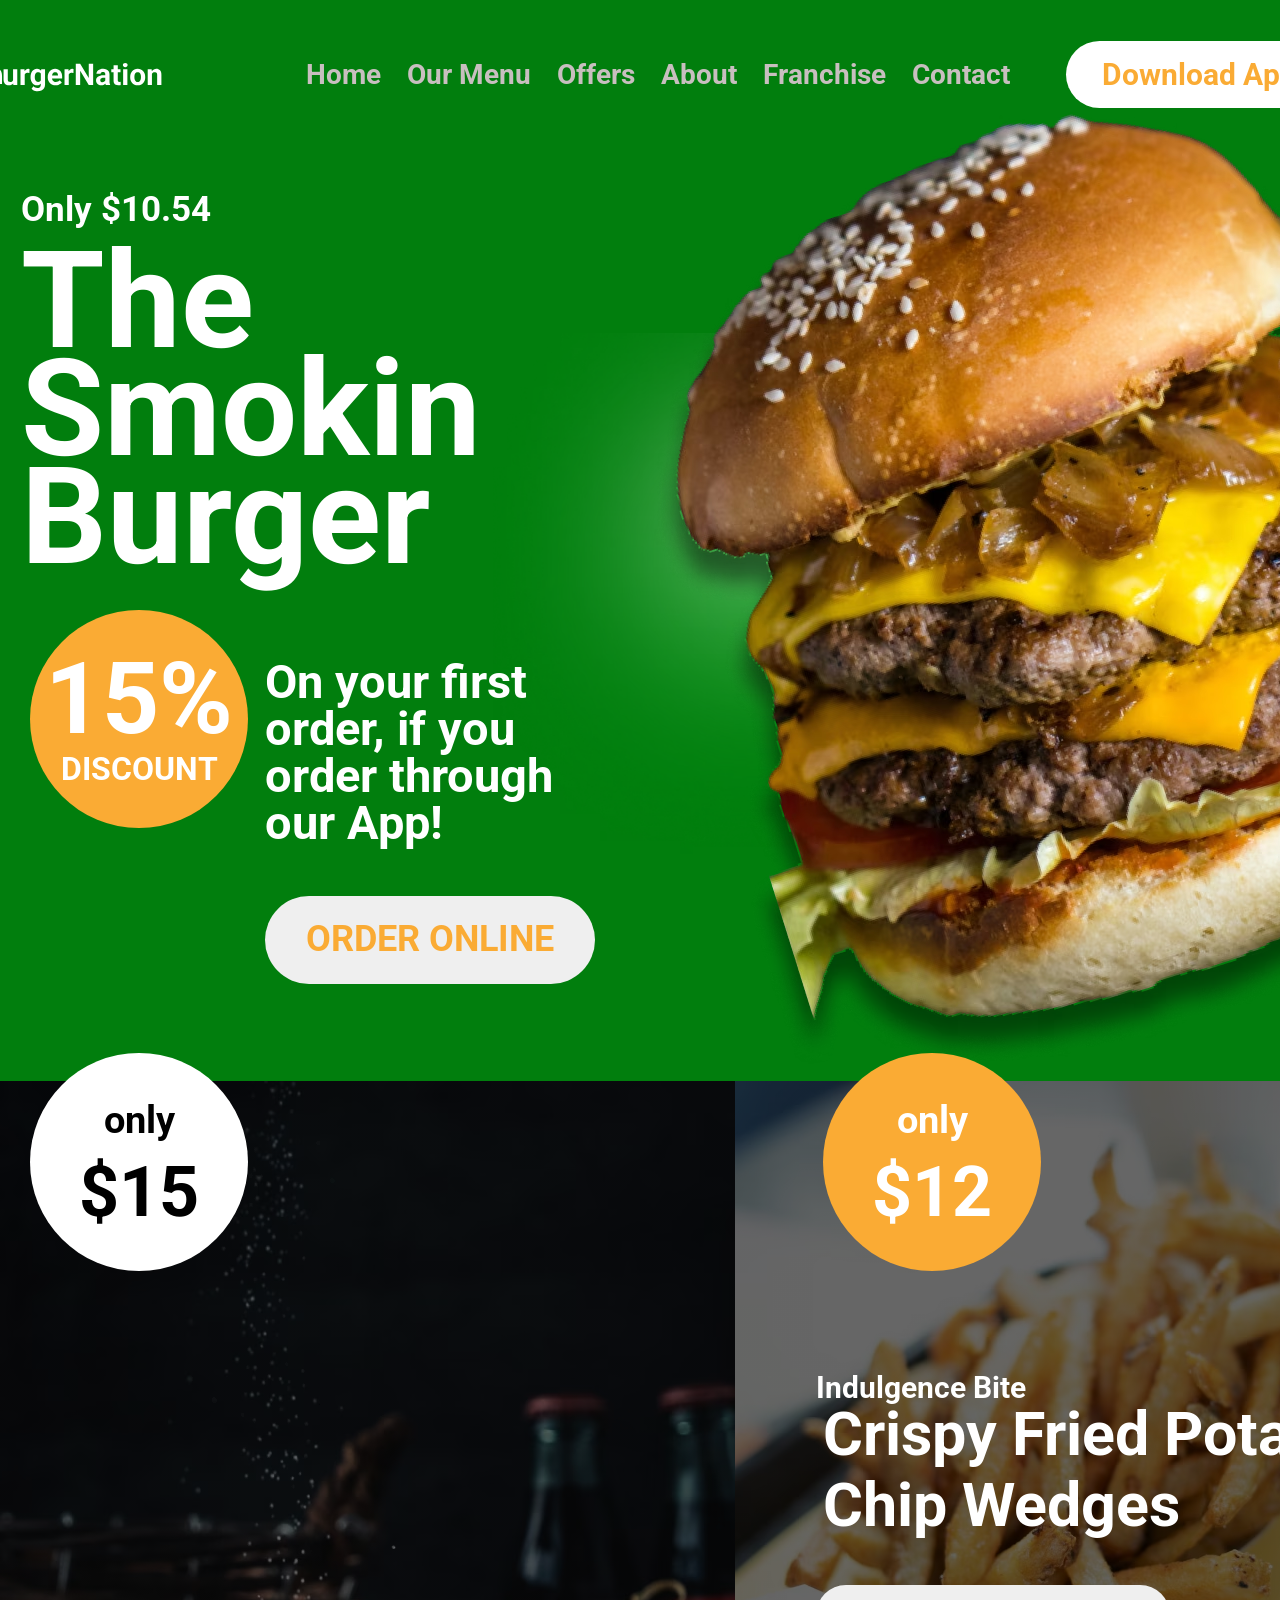
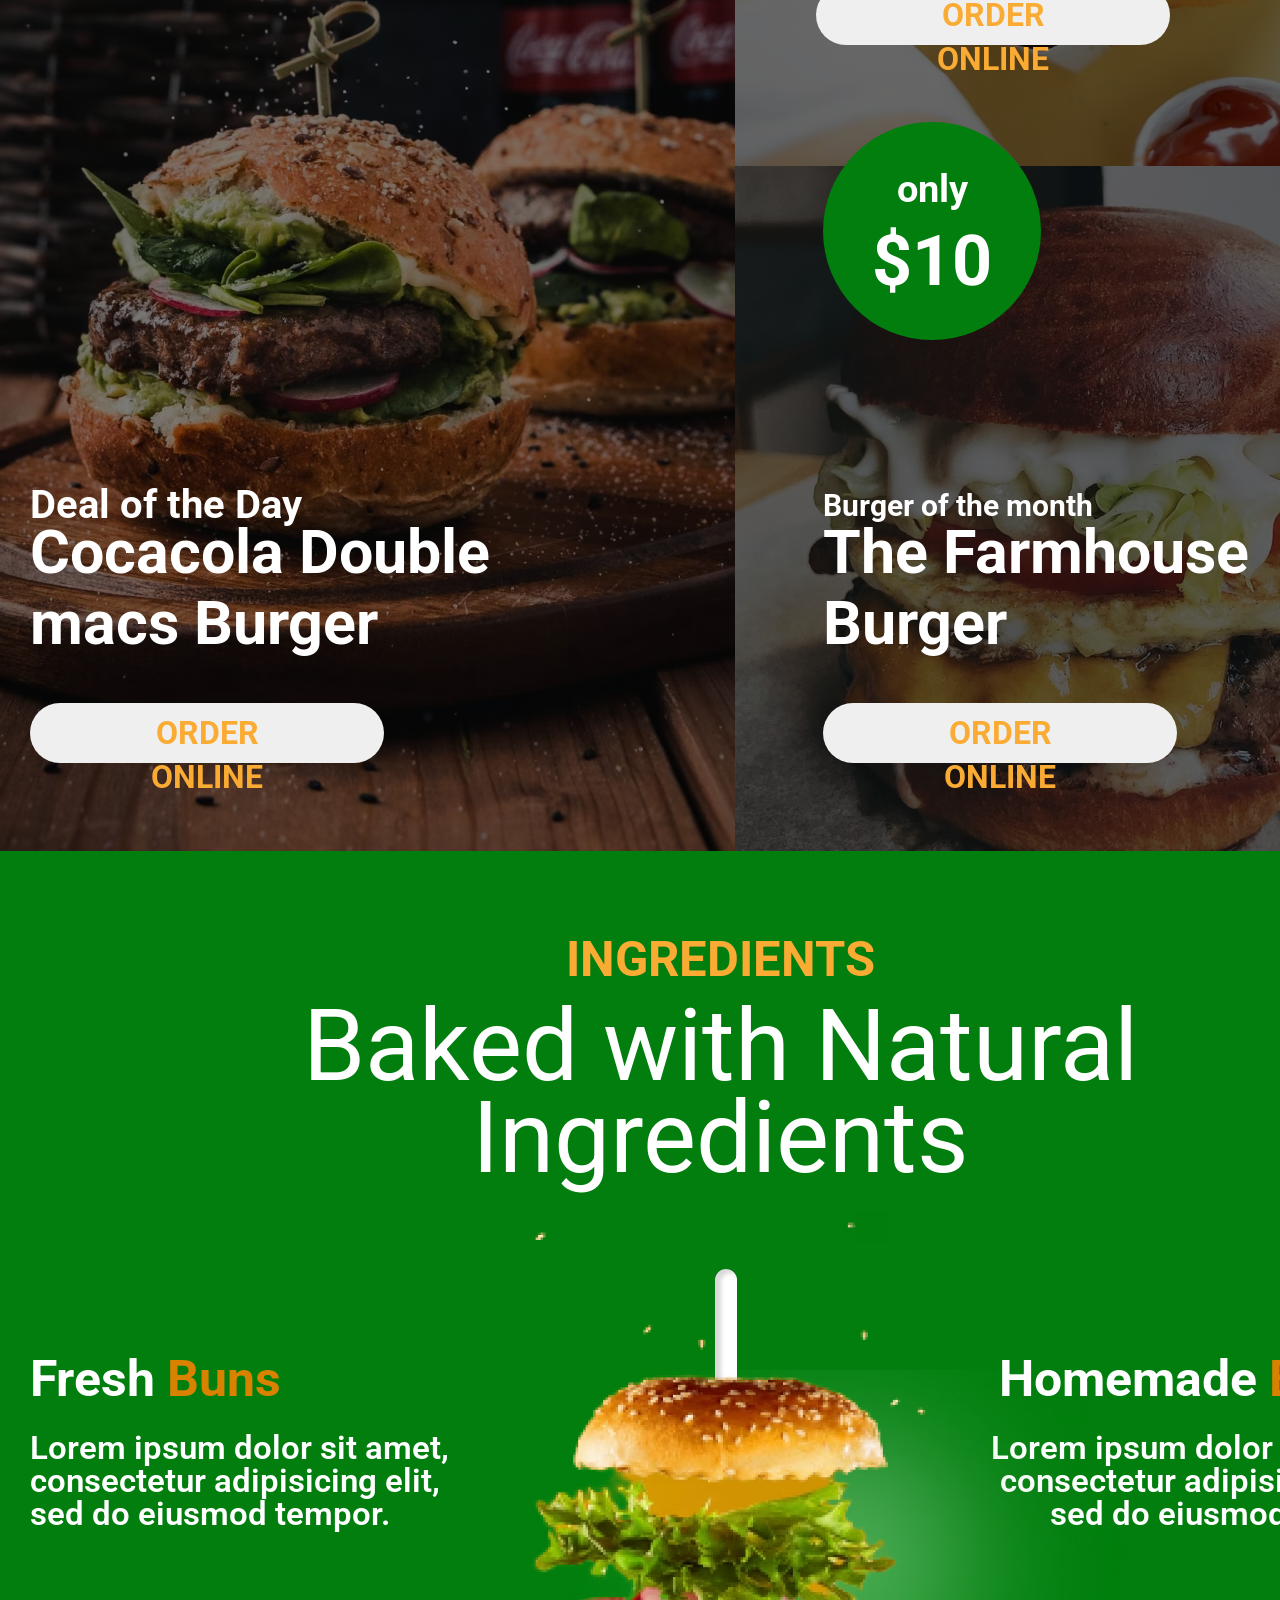
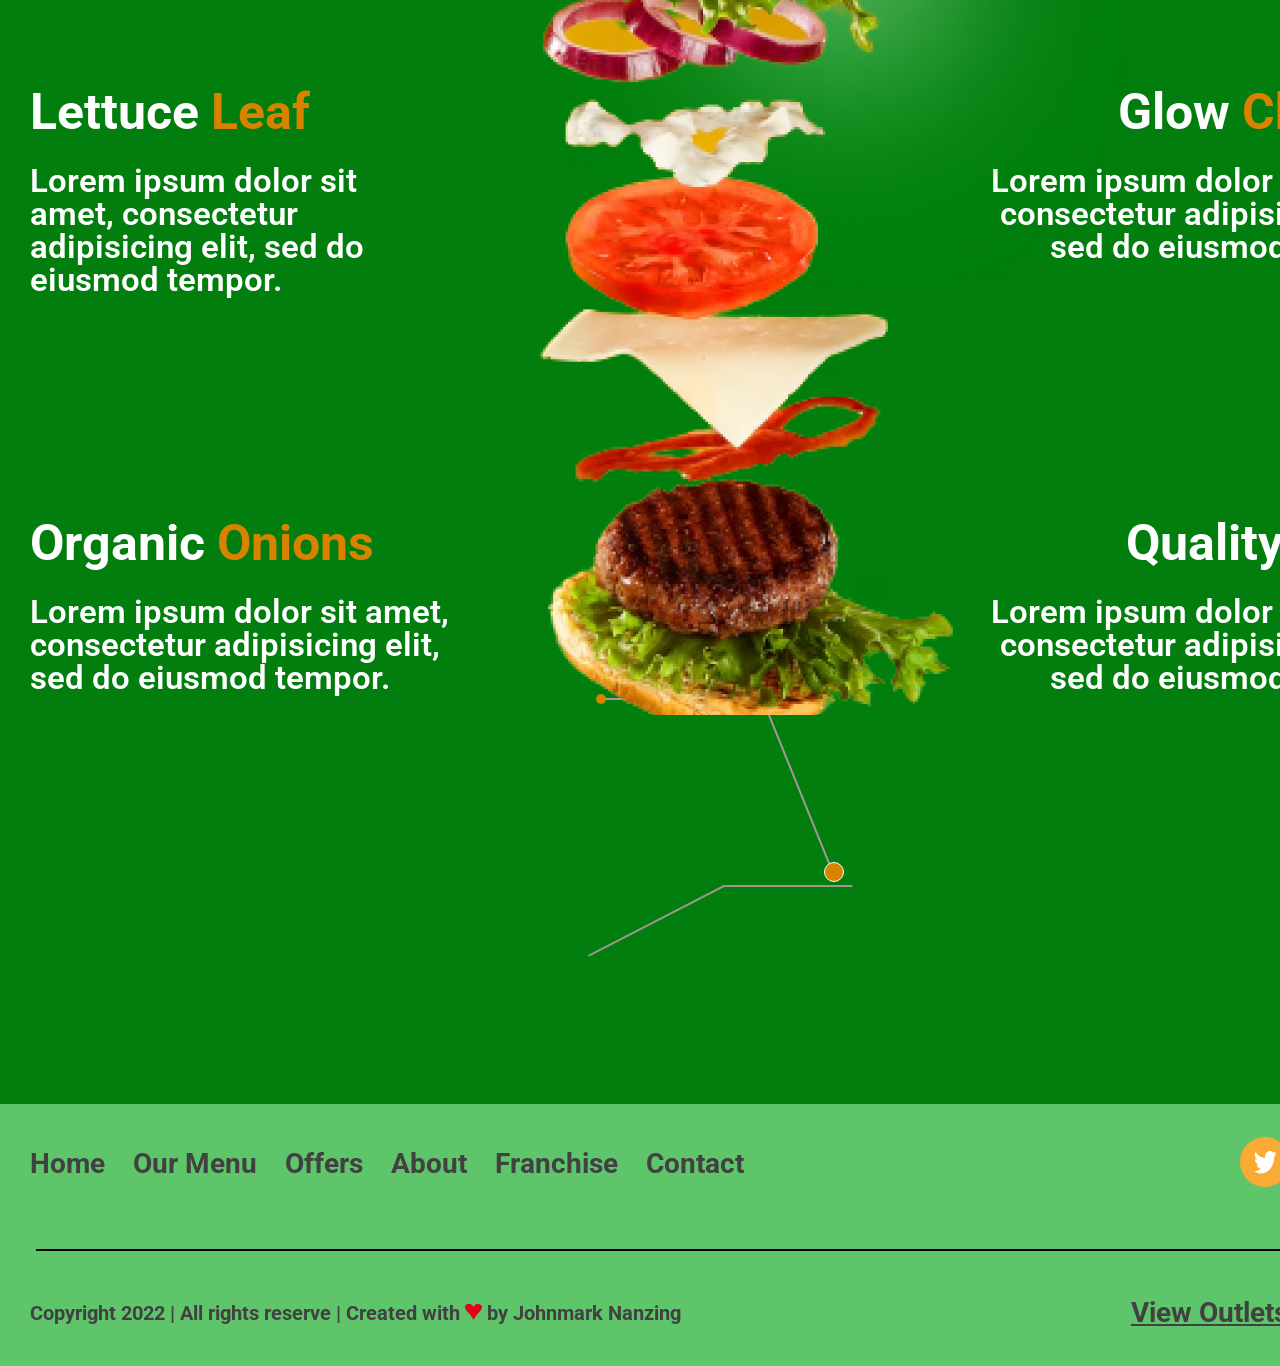
==== index.html @ 85c8216e "corrected INGREDIENTS" ====
<!doctype html>
<html lang="en">
  <head>
    <meta charset="UTF-8" />
    <meta name="viewport" content="width=device-width, initial-scale=1.0" />
    <link rel="stylesheet" href="./css/reset.css" />
    <link rel="stylesheet" href="./css/index.css" />
    <title>Restaurant</title>
  </head>
  <body>
    <header class="header">
      <div class="container">
        <a href="./index.html" class="logo_link">
          <img src="./images/svg/logo.svg" alt="logo_icon" class="logo_img" />
        </a>
        <nav class="header_nav">
          <ul class="nav_list">
            <li class="nav_item">
              <a href="./index.html" class="nav_item_link">Home</a>
            </li>
            <li class="nav_item">
              <a href="./menu.html" class="nav_item_link">Our Menu</a>
            </li>
            <li class="nav_item">
              <a href="./offers.html" class="nav_item_link">Offers</a>
            </li>
            <li class="nav_item">
              <a href="./about.html" class="nav_item_link">About</a>
            </li>
            <li class="nav_item">
              <a href="./franchise.html" class="nav_item_link">Franchise</a>
            </li>
            <li class="nav_item">
              <a href="./contact.html" class="nav_item_link">Contact</a>
            </li>
          </ul>
        </nav>
        <button class="header_btn">Download App</button>
      </div>
    </header>
    <main class="main">
      <section class="hero">
        <div class="container">
          <picture>
            <source srcset="./images/img/ellipse_12.avif" type="image/avif " />
            <source srcset="./images/img/ellipse_12.webp" type="image/webp" />
            <img
              class="hero_ellipse_img"
              src="./images/img/ellipse_12.png"
              alt="hero_ellipse_img"
            />
          </picture>
          <p class="hero_price">Only $10.54</p>
          <h1 class="hero_title">The Smokin Burger</h1>
          <div class="hero_discont">
            <p class="discont_text">15% <span>DISCOUNT</span></p>
          </div>
          <p class="hero_post_text">
            On your first order, if you order through our App!
          </p>
          <button class="hero_btn">ORDER ONLINE</button>
          <picture>
            <source srcset="./images/img/hero_img.avif" type="image/avif " />
            <source srcset="./images/img/hero_img.webp" type="image/webp" />
            <img
              class="hero_img"
              src="./images/img/hero_img.png"
              alt="hero_img"
            />
          </picture>
        </div>
      </section>
      <section class="discont_menu">
        <div class="container">
          <div class="discont_menu_card1">
            <div class="dicont_white">
              <p class="discont_white_text">only <span>$15</span></p>
            </div>
            <div class="card1_info">
              <p class="discont_card1_pretext">Deal of the Day</p>
              <h3 class="discont_card1_title">Cocacola Double macs Burger</h3>
              <button class="discont_menu_card_btn">ORDER ONLINE</button>
            </div>
          </div>
          <div class="discont_menu_wrap">
            <div class="discont_menu_card2">
              <div class="dicont_orange">
                <p class="discont_orange_text">only <span>$12</span></p>
              </div>
              <div class="card2_info">
                <p class="discont_card2_pretext">Indulgence Bite</p>
                <h3 class="discont_card2_title">
                  Crispy Fried Potato Chip Wedges
                </h3>
                <button class="discont_menu_card_btn">ORDER ONLINE</button>
              </div>
            </div>
            <div class="discont_menu_card3">
              <div class="dicont_green">
                <p class="discont_green_text">only <span>$10</span></p>
              </div>

              <div class="card3_info">
                <p class="discont_card3_pretext">Burger of the month</p>
                <h3 class="discont_card3_title">The Farmhouse Burger</h3>
                <button class="discont_menu_card_btn">ORDER ONLINE</button>
              </div>
            </div>
          </div>
        </div>
      </section>
      <section class="ingredients">
        <div class="container">
          <h2 class="ingr_title">INGREDIENTS</h2>
          <h3 class="ingr_posttitle">Baked with Natural Ingredients</h3>
          <picture>
            <source srcset="./images/img/ellipse_12.avif" type="image/avif " />
            <source srcset="./images/img/ellipse_12.webp" type="image/webp" />
            <img
              class="ingr_ellipse_img"
              src="./images/img/ellipse_12.png"
              alt="ingr_ellipse_img"
            />
          </picture>
          <ul class="ingr_list">
            <li class="ingr_item">
              <ul class="ingr_item_list">
                <li class="ingr_item_list_item">
                  <h4 class="ingr_item_title">Fresh <span>Buns</span></h4>
                  <p class="ingr_item_text">
                    Lorem ipsum dolor sit amet, consectetur adipisicing elit,
                    sed do eiusmod tempor.
                  </p>
                </li>
                <li class="ingr_item_list_item">
                  <h4 class="ingr_item_title">Homemade <span>Bacon</span></h4>
                  <p class="ingr_item_text">
                    Lorem ipsum dolor sit amet, consectetur adipisicing elit,
                    sed do eiusmod tempor.
                  </p>
                </li>
              </ul>
            </li>
            <li class="ingr_item">
              <ul class="ingr_item_list">
                <li class="ingr_item_list_item">
                  <h4 class="ingr_item_title">Lettuce <span>Leaf</span></h4>
                  <p class="ingr_item_text">
                    Lorem ipsum dolor sit amet, consectetur adipisicing elit,
                    sed do eiusmod tempor.
                  </p>
                </li>
                <li class="ingr_item_list_item">
                  <h4 class="ingr_item_title">Glow <span>Cheese</span></h4>
                  <p class="ingr_item_text">
                    Lorem ipsum dolor sit amet, consectetur adipisicing elit,
                    sed do eiusmod tempor.
                  </p>
                </li>
              </ul>
            </li>
            <li class="ingr_item">
              <ul class="ingr_item_list">
                <li class="ingr_item_list_item">
                  <h4 class="ingr_item_title">Organic <span>Onions</span></h4>
                  <p class="ingr_item_text">
                    Lorem ipsum dolor sit amet, consectetur adipisicing elit,
                    sed do eiusmod tempor.
                  </p>
                </li>
                <li class="ingr_item_list_item">
                  <h4 class="ingr_item_title">Quality <span>Meat</span></h4>
                  <p class="ingr_item_text">
                    Lorem ipsum dolor sit amet, consectetur adipisicing elit,
                    sed do eiusmod tempor.
                  </p>
                </li>
              </ul>
            </li>
          </ul>
          
          <div class="ingr_space">
            <svg
              width="22"
              height="378"
              viewBox="0 0 22 378"
              fill="none"
              xmlns="http://www.w3.org/2000/svg"
            >
              <g filter="url(#filter0_i_26_26)">
                <path
                  d="M11 366.5V11"
                  stroke="white"
                  stroke-width="22"
                  stroke-linecap="round"
                />
              </g>
              <defs>
                <filter
                  id="filter0_i_26_26"
                  x="0"
                  y="0"
                  width="26"
                  height="381.5"
                  filterUnits="userSpaceOnUse"
                  color-interpolation-filters="sRGB"
                >
                  <feFlood flood-opacity="0" result="BackgroundImageFix" />
                  <feBlend
                    mode="normal"
                    in="SourceGraphic"
                    in2="BackgroundImageFix"
                    result="shape"
                  />
                  <feColorMatrix
                    in="SourceAlpha"
                    type="matrix"
                    values="0 0 0 0 0 0 0 0 0 0 0 0 0 0 0 0 0 0 127 0"
                    result="hardAlpha"
                  />
                  <feOffset dx="6" dy="4" />
                  <feGaussianBlur stdDeviation="2" />
                  <feComposite
                    in2="hardAlpha"
                    operator="arithmetic"
                    k2="-1"
                    k3="1"
                  />
                  <feColorMatrix
                    type="matrix"
                    values="0 0 0 0 0 0 0 0 0 0 0 0 0 0 0 0 0 0 0.15 0"
                  />
                  <feBlend
                    mode="normal"
                    in2="shape"
                    result="effect1_innerShadow_26_26"
                  />
                </filter>
              </defs>
            </svg>
          </div>
          <picture>
            <source srcset="./images/img/ingredients.avif" type="image/avif " />
            <source srcset="./images/img/ingredients.webp" type="image/webp" />
            <img
              class="ingr_img"
              src="./images/img/ingredients.png"
              alt="ingredients"
            />
          </picture>
          <div class="line_1">
            <svg
              width="248"
              height="188"
              viewBox="0 0 248 188"
              fill="none"
              xmlns="http://www.w3.org/2000/svg"
            >
              <path
                d="M237 179L166.5 5H3.5"
                stroke="#A59898"
                stroke-width="2"
                stroke-linecap="round"
              />
              <circle cx="5" cy="5" r="5" fill="#D88200" />
              <circle cx="238" cy="178" r="9.5" fill="#D88200" stroke="white" />
            </svg>
          </div>
          <div class="line_2">
            <svg
              width="265"
              height="72"
              viewBox="0 0 265 72"
              fill="none"
              xmlns="http://www.w3.org/2000/svg"
            >
              <path
                d="M1.34747 70.5L135.847 1H263.347"
                stroke="#9B968E"
                stroke-width="2"
                stroke-linecap="square"
              />

            </svg>
          </div>
        </div>
      </section>
    </main>
    <footer class="footer">
      <div class="container">
        <div class="footer_wrap1">
          <nav class="footer_nav">
            <ul class="footer_nav_list">
              <li class="footer_nav_item">
                <a href="./index.html" class="footer_nav_item_link">Home</a>
              </li>
              <li class="footer_nav_item">
                <a href="./menu.html" class="footer_nav_item_link">Our Menu</a>
              </li>
              <li class="footer_nav_item">
                <a href="./offers.html" class="footer_nav_item_link">Offers</a>
              </li>
              <li class="footer_nav_item">
                <a href="./about.html" class="footer_nav_item_link">About</a>
              </li>
              <li class="footer_nav_item">
                <a href="./franchise.html" class="footer_nav_item_link"
                  >Franchise</a
                >
              </li>
              <li class="footer_nav_item">
                <a href="./contact.html" class="footer_nav_item_link"
                  >Contact</a
                >
              </li>
            </ul>
          </nav>
          <ul class="social">
            <li class="social_item">
              <a href="#" class="social_item_link">
                <svg
                  width="50"
                  height="50"
                  viewBox="0 0 50 50"
                  fill="none"
                  xmlns="http://www.w3.org/2000/svg"
                >
                  <circle cx="25" cy="25" r="25" fill="#FAAB34" />
                  <path
                    d="M36.5 16.6689C35.6726 17.1199 34.7837 17.4247 33.8493 17.5624C34.8134 16.8527 35.5348 15.7358 35.8787 14.42C34.9728 15.0818 33.9814 15.5477 32.9475 15.7974C32.2523 14.8842 31.3314 14.2789 30.3278 14.0756C29.3243 13.8722 28.2942 14.082 27.3976 14.6726C26.5009 15.2631 25.7879 16.2013 25.3691 17.3414C24.9503 18.4815 24.8492 19.7599 25.0815 20.9779C23.246 20.8645 21.4504 20.2777 19.8112 19.2554C18.172 18.2331 16.7259 16.7983 15.5667 15.0441C15.1703 15.8851 14.9424 16.8603 14.9424 17.8988C14.9419 18.8338 15.1291 19.7544 15.4873 20.579C15.8454 21.4036 16.3635 22.1067 16.9956 22.6259C16.2626 22.5972 15.5457 22.3536 14.9047 21.9153V21.9884C14.9046 23.2997 15.2734 24.5706 15.9483 25.5855C16.6233 26.6004 17.563 27.2968 18.6078 27.5566C17.9278 27.7829 17.2149 27.8163 16.5229 27.6541C16.8177 28.7824 17.3919 29.769 18.1652 30.4759C18.9385 31.1827 19.8722 31.5744 20.8354 31.5962C19.2002 33.1752 17.1808 34.0317 15.1019 34.028C14.7337 34.0281 14.3657 34.0016 14 33.9487C16.1102 35.6177 18.5665 36.5034 21.0752 36.5C29.5675 36.5 34.21 27.8479 34.21 20.344C34.21 20.1003 34.205 19.854 34.1961 19.6102C35.0991 18.8069 35.8786 17.8122 36.498 16.6726L36.5 16.6689Z"
                    fill="white"
                  />
                </svg>
              </a>
            </li>
            <li class="social_item">
              <a href="#" class="social_item_link">
                <svg
                  width="50"
                  height="50"
                  viewBox="0 0 50 50"
                  fill="none"
                  xmlns="http://www.w3.org/2000/svg"
                >
                  <circle cx="25" cy="25" r="25" fill="#FAAB34" />
                  <path
                    d="M20.6606 36.5H28.5939V26.2344H35.2274L36.2292 22.2406H28.5939V19.6813C28.5939 18.5281 29.2166 17.7406 32.4116 17.7406H36.5V14.1547C35.796 14.1125 33.3863 14 30.5704 14C24.6679 14 20.6606 15.8703 20.6606 19.2875V22.2406H14V26.2344H20.6606V36.5Z"
                    fill="white"
                  />
                </svg>
              </a>
            </li>
            <li class="social_item">
              <a href="#" class="social_item_link">
                <svg
                  width="50"
                  height="50"
                  viewBox="0 0 50 50"
                  fill="none"
                  xmlns="http://www.w3.org/2000/svg"
                >
                  <circle cx="25" cy="25" r="25" fill="#FAAB34" />
                  <path
                    d="M25.247 21.4984C23.1812 21.4984 21.4954 23.1842 21.4954 25.25C21.4954 27.3158 23.1812 29.0016 25.247 29.0016C27.3127 29.0016 28.9985 27.3158 28.9985 25.25C28.9985 23.1842 27.3127 21.4984 25.247 21.4984ZM36.4987 25.25C36.4987 23.6965 36.5128 22.157 36.4256 20.6062C36.3383 18.805 35.9274 17.2064 34.6103 15.8893C33.2904 14.5693 31.6947 14.1613 29.8935 14.074C28.3399 13.9868 26.8005 14.0008 25.2498 14.0008C23.6963 14.0008 22.1568 13.9868 20.6061 14.074C18.8049 14.1613 17.2064 14.5722 15.8893 15.8893C14.5693 17.2093 14.1613 18.805 14.074 20.6062C13.9868 22.1598 14.0008 23.6993 14.0008 25.25C14.0008 26.8007 13.9868 28.343 14.074 29.8938C14.1613 31.695 14.5722 33.2936 15.8893 34.6107C17.2092 35.9307 18.8049 36.3387 20.6061 36.426C22.1596 36.5132 23.6991 36.4992 25.2498 36.4992C26.8033 36.4992 28.3428 36.5132 29.8935 36.426C31.6947 36.3387 33.2932 35.9278 34.6103 34.6107C35.9302 33.2907 36.3383 31.695 36.4256 29.8938C36.5156 28.343 36.4987 26.8035 36.4987 25.25ZM25.247 31.0223C22.0527 31.0223 19.4747 28.4443 19.4747 25.25C19.4747 22.0557 22.0527 19.4777 25.247 19.4777C28.4413 19.4777 31.0192 22.0557 31.0192 25.25C31.0192 28.4443 28.4413 31.0223 25.247 31.0223ZM31.2556 20.5894C30.5098 20.5894 29.9075 19.9871 29.9075 19.2413C29.9075 18.4954 30.5098 17.8932 31.2556 17.8932C32.0014 17.8932 32.6037 18.4954 32.6037 19.2413C32.6039 19.4183 32.5692 19.5938 32.5015 19.7574C32.4339 19.9211 32.3346 20.0698 32.2093 20.195C32.0841 20.3202 31.9354 20.4195 31.7718 20.4872C31.6081 20.5549 31.4327 20.5896 31.2556 20.5894Z"
                    fill="white"
                  />
                </svg>
              </a>
            </li>
          </ul>
        </div>
        <div class="footer_line"></div>
        <div class="footer_wrap2">
          <p class="footer_copyright">
            Copyright 2022 | All rights reserve | Created with
            <span
              ><svg
                width="17"
                height="16"
                viewBox="0 0 17 16"
                fill="none"
                xmlns="http://www.w3.org/2000/svg"
              >
                <path
                  d="M13.7786 0.00248409C12.549 -0.0207007 11.5848 0.118408 10.8862 0.419811C9.99187 0.790767 9.20936 1.62542 8.53864 2.92377C8.5107 2.85422 8.4548 2.77307 8.37096 2.68033C8.06355 2.21663 7.826 1.88045 7.65832 1.67179C7.49064 1.46313 7.26008 1.23128 6.96664 0.976246C6.6732 0.721213 6.34483 0.524142 5.98152 0.385033C5.14312 0.0372613 4.12307 -0.0670703 2.92136 0.0720385C1.30045 0.396626 0.364238 1.30083 0.112718 2.78466C-0.194695 3.73524 0.126692 4.80174 1.07688 5.98416C1.7476 6.842 2.13885 7.34048 2.25064 7.47958C2.44627 7.71143 2.94232 8.25628 3.7388 9.11411C4.53528 9.97195 5.07326 10.5748 5.35272 10.9225C6.72211 12.7078 7.57448 13.9481 7.90984 14.6437C7.93779 14.6901 8.04259 14.9161 8.22424 15.3218C8.4059 15.7276 8.5107 15.9536 8.53864 16C9.36866 14.6437 10.7464 11.5949 13.4852 8.90545C16.6711 5.86824 17.6912 3.4918 16.5454 1.77612C16.0703 0.895099 15.148 0.303887 13.7786 0.00248409Z"
                  fill="#E3001B"
                /></svg
            ></span>
            by Johnmark Nanzing
          </p>
          <a href="#" class="footer_view"> <p>View Outlets Near You</p></a>
        </div>
      </div>
    </footer>
  </body>
</html>
---- css/index.css ----
@font-face {
  font-family: Roboto;
  src: url(../fonts/Roboto/Roboto-VariableFont_wdth\,wght.ttf)
    format("truetype");
}

@font-face {
  font-family: Inter;
  src: url(../fonts/Inter/Inter-VariableFont_opsz\,wght.ttf) format("truetype");
}

:root {
  --font-family: "Roboto", sans-serif;
  --second-family: "Inter", sans-serif;
}

body {
  font-family: var(--font-family);
  background-color: #5fc56a;
  box-sizing: border-box;
}

.container {
  width: 1440px;
  margin-right: auto;
  margin-left: auto;
}

button {
  cursor: pointer;
  border: none;
}

/* =====HEADER===== */
.header .container {
  position: absolute;
  top: 0;
  left: calc((100% - 1440px) / 2);
  z-index: 5;
  /* padding: 38px 30px 38px 21px; */
  padding-top: 38px;
  /* padding-bottom: 38px; */

  display: flex;
  align-items: center;
  gap: 56px;

  background: linear-gradient(180deg, #017e0d 0%, #017e0d 100%);
}

.logo_link {
  padding-left: 21px;
}

.logo_img {
}

.header_nav {
  padding-left: 86px;
}

.nav_list {
  width: 704px;

  display: flex;
  align-items: center;
  justify-content: space-between;
}

.nav_item {
}

.nav_item_link {
  font-family: var(--font-family);
  font-weight: 700;
  font-size: 28px;
  color: #c8bfbf;
}

.header_btn {
  border-radius: 50px;
  width: 266px;
  height: 67px;

  background: #fff;

  font-family: var(--font-family);
  font-weight: 700;
  font-size: 30px;
  color: #faab34;
}

/* =====HERO===== */

.hero .container {
  position: relative;

  /* padding: 74px 30px 97px 21px; */
  padding-top: 192px;
  padding-bottom: 97px;

  background: linear-gradient(180deg, #017e0d 0%, #017e0d 100%);
}

.hero_price {
  font-family: var(--font-family);
  font-weight: 700;
  font-size: 35px;
  color: #fff;

  margin-bottom: 20px;
  margin-left: 21px;
}

.hero_title {
  width: 460px;
  padding-bottom: 87px;
  margin-left: 21px;

  font-family: var(--font-family);
  font-weight: 700;
  font-size: 135px;
  line-height: 80%;
  color: #fff;
}

.hero_discont {
  position: absolute;
  bottom: 253px;
  left: 30px;

  width: 218px;
  height: 218px;
  border-radius: 100%;

  background-color: #faab34;

  display: flex;
  justify-content: center;
  align-items: center;
}

.discont_text {
  padding-top: 30px;

  font-family: var(--font-family);
  font-weight: 700;
  font-size: 100px;
  line-height: 47%;
  text-align: center;
  color: #fff;

  span {
    font-size: 32px;
  }
}

.hero_post_text {
  margin-left: 265px;
  margin-bottom: 50px;
  width: 364px;

  font-family: var(--font-family);
  font-weight: 700;
  font-size: 47px;
  line-height: 100%;
  color: #fff;
}

.hero_btn {
  margin-left: 265px;
  border-radius: 50px;
  padding: 22px 40px;
  width: 330px;
  height: 88px;

  font-family: var(--font-family);
  font-weight: 700;
  font-size: 36px;
  line-height: 122%;
  color: #faab34;
}

.hero_img {
  position: absolute;
  bottom: -100px;
  right: 0;
}

.hero_ellipse_img {
  position: absolute;
  left: 466px;
  bottom: 209px;

  width: 583px;
}

/* ======DISCONT_MENU===== */

.discont_menu .container {
  display: flex;
}

.dicont_white {
  position: absolute;
  left: 30px;
  top: -28px;

  width: 218px;
  height: 218px;
  border-radius: 100%;

  display: flex;
  justify-content: center;
  align-items: center;

  background-color: #fff;
}

.discont_white_text {
  width: 125px;

  font-family: var(--font-family);
  font-weight: 700;
  font-size: 38px;
  line-height: 187%;
  text-align: center;
  color: #000;

  span {
    font-size: 70px;
  }
}

.dicont_orange {
  position: absolute;
  left: 88px;
  top: -28px;

  width: 218px;
  height: 218px;
  border-radius: 100%;

  display: flex;
  justify-content: center;
  align-items: center;

  background-color: #faab34;
}

.discont_orange_text {
  width: 125px;

  font-family: var(--font-family);
  font-weight: 700;
  font-size: 38px;
  line-height: 187%;
  text-align: center;
  color: #fff;

  span {
    font-size: 70px;
  }
}

.dicont_green {
  position: absolute;
  top: -44px;
  left: 88px;

  width: 218px;
  height: 218px;
  border-radius: 100%;

  display: flex;
  justify-content: center;
  align-items: center;

  background-color: #017e0d;
}

.discont_green_text {
  width: 125px;

  font-family: var(--font-family);
  font-weight: 700;
  font-size: 38px;
  line-height: 187%;
  text-align: center;
  color: #fff;

  span {
    font-size: 70px;
  }
}

.discont_menu_card1,
.discont_menu_card2,
.discont_menu_card3 {
  position: relative;
}

.discont_menu_card1 {
  width: 735px;
  height: 1370px;
  background-image:
    linear-gradient(rgba(0, 0, 0, 0.5), rgba(0, 0, 0, 0.5)),
    image-set(
      url("../images/img/discont_card1.avif") type("image/avif"),
      url("../images/img/discont_card1.webp") type("image/webp"),
      url("../images/img/discont_card1.png") type("image/.png")
    );
}

.discont_menu_card1_img {
  /* background-color: rgba(0, 0, 0, 0.5); */
}

.card1_info,
.card2_info,
.card3_info {
  position: absolute;
  bottom: 60px;
  left: 30px;
}

.discont_card1_pretext,
.discont_card2_pretext,
.discont_card3_pretext {
  font-family: var(--font-family);
  font-weight: 700;
  font-size: 40px;
  line-height: 178%;
  color: #fff;
}

.discont_card1_title,
.discont_card2_title,
.discont_card3_title {
  width: 548px;
  margin-top: -23px;
  margin-bottom: 44px;

  font-family: var(--font-family);
  font-weight: 700;
  font-size: 61px;
  line-height: 116%;
  color: #fff;
}

.discont_menu_card_btn {
  border-radius: 50px;
  padding: 8px 66px;
  width: 354px;
  height: 60px;

  font-family: var(--font-family);
  font-weight: 700;
  font-size: 32px;
  line-height: 138%;
  color: #faab34;
}

.discont_menu_wrap {
}

.discont_menu_card2 {
  width: 705px;
  height: 685px;
  background-image:
    linear-gradient(rgba(0, 0, 0, 0.6), rgba(0, 0, 0, 0.6)),
    image-set(
      url("../images/img/discont_card2.avif") type("image/avif"),
      url("../images/img/discont_card2.webp") type("image/webp"),
      url("../images/img/discont_card2.png") type("image/.png")
    );
}

.discont_menu_card2_img {
  /* background: rgba(0, 0, 0, 0.6); */
  /* filter: opacity(60%); */
}

.card2_info {
  left: 81px;
  bottom: 93px;
}

.discont_card2_pretext,
.discont_card3_pretext {
  font-size: 30px;
}

.discont_card2_title {
  margin-top: -15px;
  margin-left: 7px;
}

.discont_menu_card3 {
  width: 705px;
  height: 685px;
  background-image:
    linear-gradient(rgba(0, 0, 0, 0.6), rgba(0, 0, 0, 0.6)),
    image-set(
      url("../images/img/discont_card3.avif") type("image/avif"),
      url("../images/img/discont_card3.webp") type("image/webp"),
      url("../images/img/discont_card3.png") type("image/.png")
    );
}

.discont_menu_card3_img {
}

.card3_info {
  left: 88px;
}

.discont_card3_pretext {
}

.discont_card3_title {
  margin-top: -15px;
}

/* =====INGREDIENTS===== */

.ingredients .container {
  background: #017e0d;

  position: relative;

  padding-top: 73px;
  padding-bottom: 144px;

  display: flex;
  flex-direction: column;
  align-items: center;
}

.ingr_ellipse_img {
  position: absolute;
  top: 519px;
  left: 540px;

  width: 587px;
}

.ingr_title {
  font-family: var(--font-family);
  font-weight: 700;
  font-size: 49px;
  line-height: 145%;
  color: #faab34;

  margin-bottom: 5px;
}

.ingr_posttitle {
  font-family: var(--font-family);
  font-weight: 400;
  font-size: 100px;
  line-height: 92%;
  text-align: center;
  color: #fff;

  width: 838px;
  margin-bottom: 170px;
}

.ingr_list {
  margin-left: 30px;
  margin-right: 30px;

  display: flex;
  flex-direction: column;
  gap: 157px;
}

.ingr_item:nth-child(2) {
  .ingr_item_list_item:first-child{
    .ingr_item_text{
      width: 341px;
      height: 197px;
    }
  }

   .ingr_item_list_item:last-child{
      width: 471px;
  }
}

.ingr_item_list {
  width: 1380px;

  display: flex;
  justify-content: space-between;
}

.ingr_item_list_item {
  display: flex;
  flex-direction: column;

  width: 421px;
}

.ingr_item_list_item:last-child {
  .ingr_item_title,
  .ingr_item_text {
    text-align: end;
  }
}

.ingr_item_title {
  margin-bottom: 27px;

  font-family: var(--font-family);
  font-weight: 700;
  font-size: 50px;
  color: #fff;

  span {
    color: #d88200;
  }
}

.ingr_item_text {
  font-family: var(--font-family);
  font-weight: 600;
  font-size: 33px;
  color: #fff;
}

.ingr_img {
  position: absolute;
  top: 328px;
  left: 216px;
}

.ingr_space {
  position: absolute;
  top: 418px;
  left: 715px;
}

.line_1 {
}

.line_2 {
}

/* =====FOOTER===== */

.footer .container {
  padding-top: 33px;
  padding-bottom: 39px;
}

.footer_wrap1,
.footer_wrap2 {
  margin-left: 30px;
  margin-right: 30px;

  display: flex;
  align-items: center;
  justify-content: space-between;
}

.footer_nav {
}

.footer_nav_list {
  display: flex;
  gap: 28px;
}

.footer_nav_item {
}

.footer_nav_item_link {
  font-family: var(--font-family);
  font-weight: 700;
  font-size: 28px;
  color: #414141;
}

.social {
  display: flex;
  gap: 10px;
}

.social_item {
}

.social_item_link {
}

.footer_line {
  width: 1367px;
  height: 0;
  border: 1px solid #000;

  margin-right: auto;
  margin-left: auto;
  margin-top: 59px;
  margin-bottom: 48px;
}

.footer_wrap2 {
}

.footer_copyright {
  font-family: var(--font-family);
  font-weight: 700;
  font-size: 20px;
  color: #414141;
}

.footer_view {
  p {
    font-family: var(--font-family);
    font-weight: 700;
    font-size: 28px;
    color: #414141;
    text-decoration: underline;
  }
}
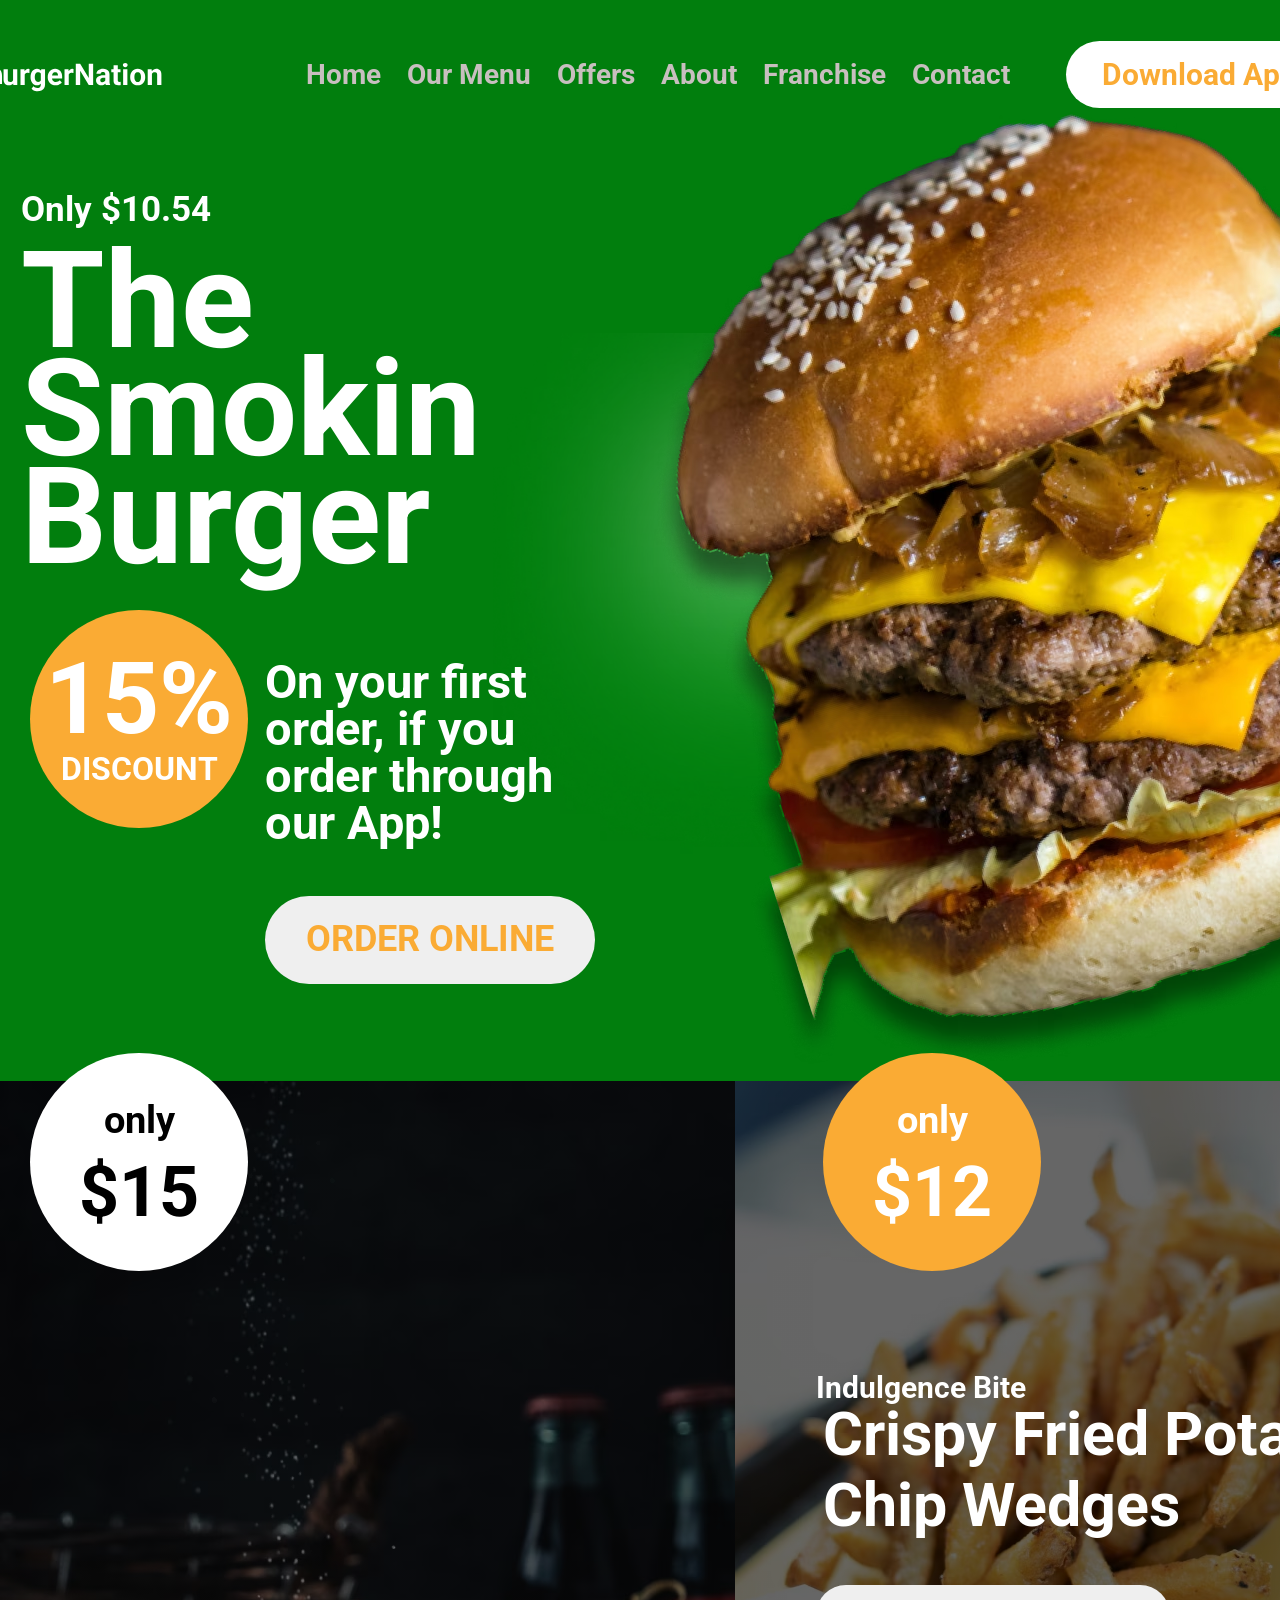
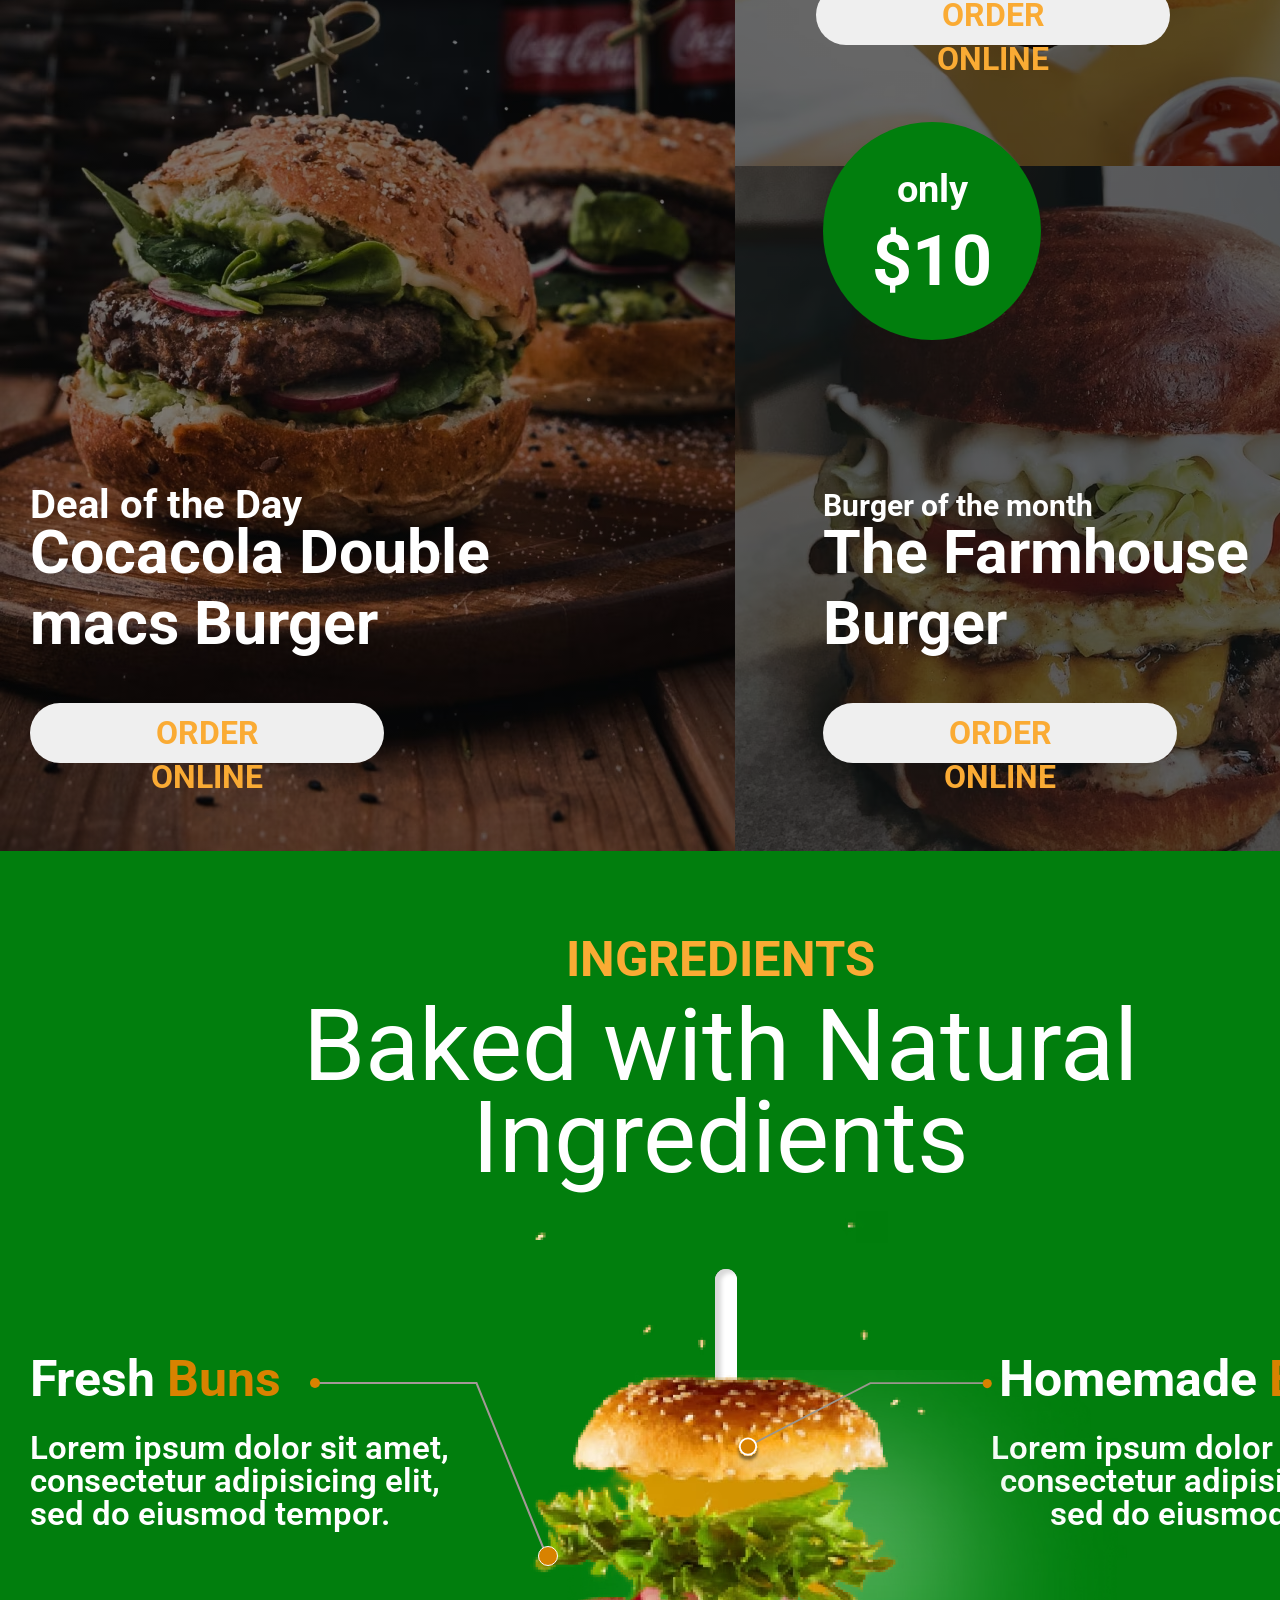
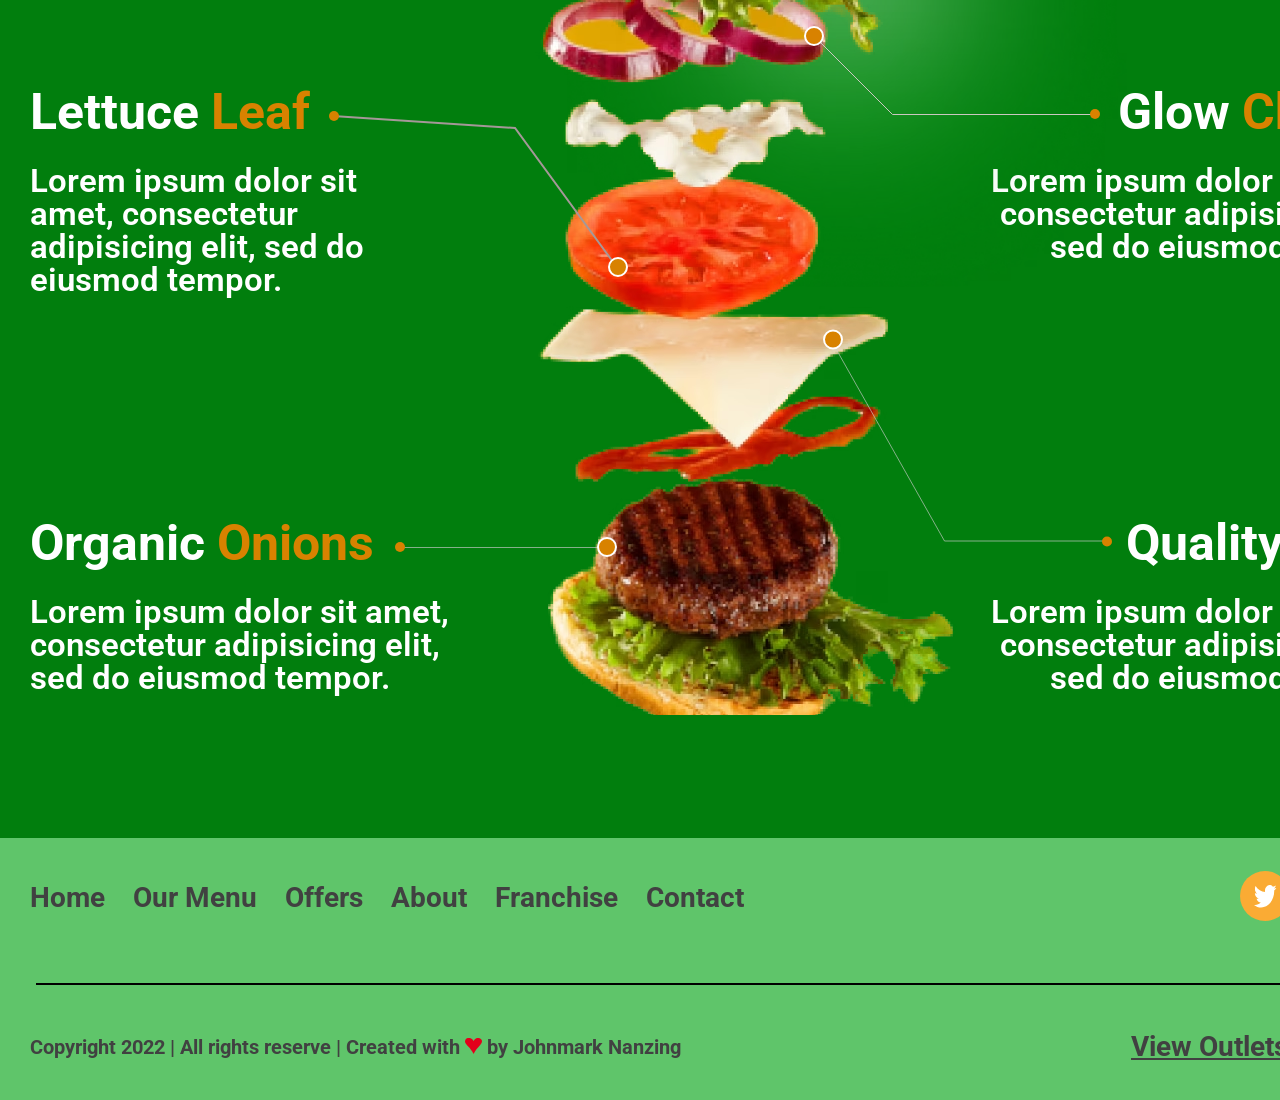
==== commit de9321a2: "styling INGREDIENTS" ====
--- a/index.html
+++ b/index.html
@@ -122,6 +122,11 @@
               alt="ingr_ellipse_img"
             />
           </picture>
+          <div class="ellipse17">
+            <svg>
+              <use href="./images/svg/sprite.svg#ellipse17"></use>
+            </svg>
+          </div>
           <ul class="ingr_list">
             <li class="ingr_item">
               <ul class="ingr_item_list">
@@ -178,65 +183,10 @@
               </ul>
             </li>
           </ul>
-          
+
           <div class="ingr_space">
-            <svg
-              width="22"
-              height="378"
-              viewBox="0 0 22 378"
-              fill="none"
-              xmlns="http://www.w3.org/2000/svg"
-            >
-              <g filter="url(#filter0_i_26_26)">
-                <path
-                  d="M11 366.5V11"
-                  stroke="white"
-                  stroke-width="22"
-                  stroke-linecap="round"
-                />
-              </g>
-              <defs>
-                <filter
-                  id="filter0_i_26_26"
-                  x="0"
-                  y="0"
-                  width="26"
-                  height="381.5"
-                  filterUnits="userSpaceOnUse"
-                  color-interpolation-filters="sRGB"
-                >
-                  <feFlood flood-opacity="0" result="BackgroundImageFix" />
-                  <feBlend
-                    mode="normal"
-                    in="SourceGraphic"
-                    in2="BackgroundImageFix"
-                    result="shape"
-                  />
-                  <feColorMatrix
-                    in="SourceAlpha"
-                    type="matrix"
-                    values="0 0 0 0 0 0 0 0 0 0 0 0 0 0 0 0 0 0 127 0"
-                    result="hardAlpha"
-                  />
-                  <feOffset dx="6" dy="4" />
-                  <feGaussianBlur stdDeviation="2" />
-                  <feComposite
-                    in2="hardAlpha"
-                    operator="arithmetic"
-                    k2="-1"
-                    k3="1"
-                  />
-                  <feColorMatrix
-                    type="matrix"
-                    values="0 0 0 0 0 0 0 0 0 0 0 0 0 0 0 0 0 0 0.15 0"
-                  />
-                  <feBlend
-                    mode="normal"
-                    in2="shape"
-                    result="effect1_innerShadow_26_26"
-                  />
-                </filter>
-              </defs>
+            <svg>
+              <use href="./images/svg/sprite.svg#space"></use>
             </svg>
           </div>
           <picture>
@@ -248,39 +198,34 @@
               alt="ingredients"
             />
           </picture>
-          <div class="line_1">
-            <svg
-              width="248"
-              height="188"
-              viewBox="0 0 248 188"
-              fill="none"
-              xmlns="http://www.w3.org/2000/svg"
-            >
-              <path
-                d="M237 179L166.5 5H3.5"
-                stroke="#A59898"
-                stroke-width="2"
-                stroke-linecap="round"
-              />
-              <circle cx="5" cy="5" r="5" fill="#D88200" />
-              <circle cx="238" cy="178" r="9.5" fill="#D88200" stroke="white" />
-            </svg>
-          </div>
-          <div class="line_2">
-            <svg
-              width="265"
-              height="72"
-              viewBox="0 0 265 72"
-              fill="none"
-              xmlns="http://www.w3.org/2000/svg"
-            >
-              <path
-                d="M1.34747 70.5L135.847 1H263.347"
-                stroke="#9B968E"
-                stroke-width="2"
-                stroke-linecap="square"
-              />
-
+          <div class="line1">
+            <svg>
+              <use href="./images/svg/sprite.svg#line1"></use>
+            </svg>
+          </div>
+            <div class="line2">
+            <svg>
+              <use href="./images/svg/sprite.svg#line2"></use>
+            </svg>
+          </div>
+            <div class="line3">
+            <svg>
+              <use href="./images/svg/sprite.svg#line3"></use>
+            </svg>
+          </div>
+            <div class="line4">
+            <svg>
+              <use href="./images/svg/sprite.svg#line4"></use>
+            </svg>
+          </div>
+            <div class="line5">
+            <svg>
+              <use href="./images/svg/sprite.svg#line5"></use>
+            </svg>
+          </div>
+            <div class="line6">
+            <svg>
+              <use href="./images/svg/sprite.svg#line6"></use>
             </svg>
           </div>
         </div>
--- a/css/index.css
+++ b/css/index.css
@@ -477,15 +477,15 @@
 }
 
 .ingr_item:nth-child(2) {
-  .ingr_item_list_item:first-child{
-    .ingr_item_text{
+  .ingr_item_list_item:first-child {
+    .ingr_item_text {
       width: 341px;
       height: 197px;
     }
   }
 
-   .ingr_item_list_item:last-child{
-      width: 471px;
+  .ingr_item_list_item:last-child {
+    width: 471px;
   }
 }
 
@@ -542,10 +542,81 @@
   left: 715px;
 }
 
-.line_1 {
-}
-
-.line_2 {
+.line1 {
+  position: absolute;
+  top: 527px;
+  left: 310px;
+
+  svg {
+    width: 248px;
+    height: 188px;
+  }
+}
+
+.line2 {
+  position: absolute;
+  top: 528px;
+  left: 725px;
+
+  svg {
+    width: 277px;
+    height: 84px;
+  }
+}
+
+.line3 {
+  position: absolute;
+  top: 860px;
+  left: 329px;
+
+  svg {
+    width: 299px;
+    height: 166px;
+  }
+}
+
+.line4 {
+  position: absolute;
+  top: 775px;
+  left: 804px;
+
+  svg {
+    width: 296px;
+    height: 93px;
+  }
+}
+
+.line5 {
+  position: absolute;
+  top: 1286px;
+  left: 391px;
+
+  svg {
+    width: 230px;
+    height: 20px;
+  }
+}
+
+.line6 {
+  position: absolute;
+  top: 1077px;
+  left: 823px;
+
+  svg {
+    width: 289px;
+    height: 220px;
+
+    
+  }
+}
+
+.ellipse17{
+  position: absolute;
+  top: 1334px;
+  left: 486px;
+  /* z-index: 3; */
+
+  
 }
 
 /* =====FOOTER===== */
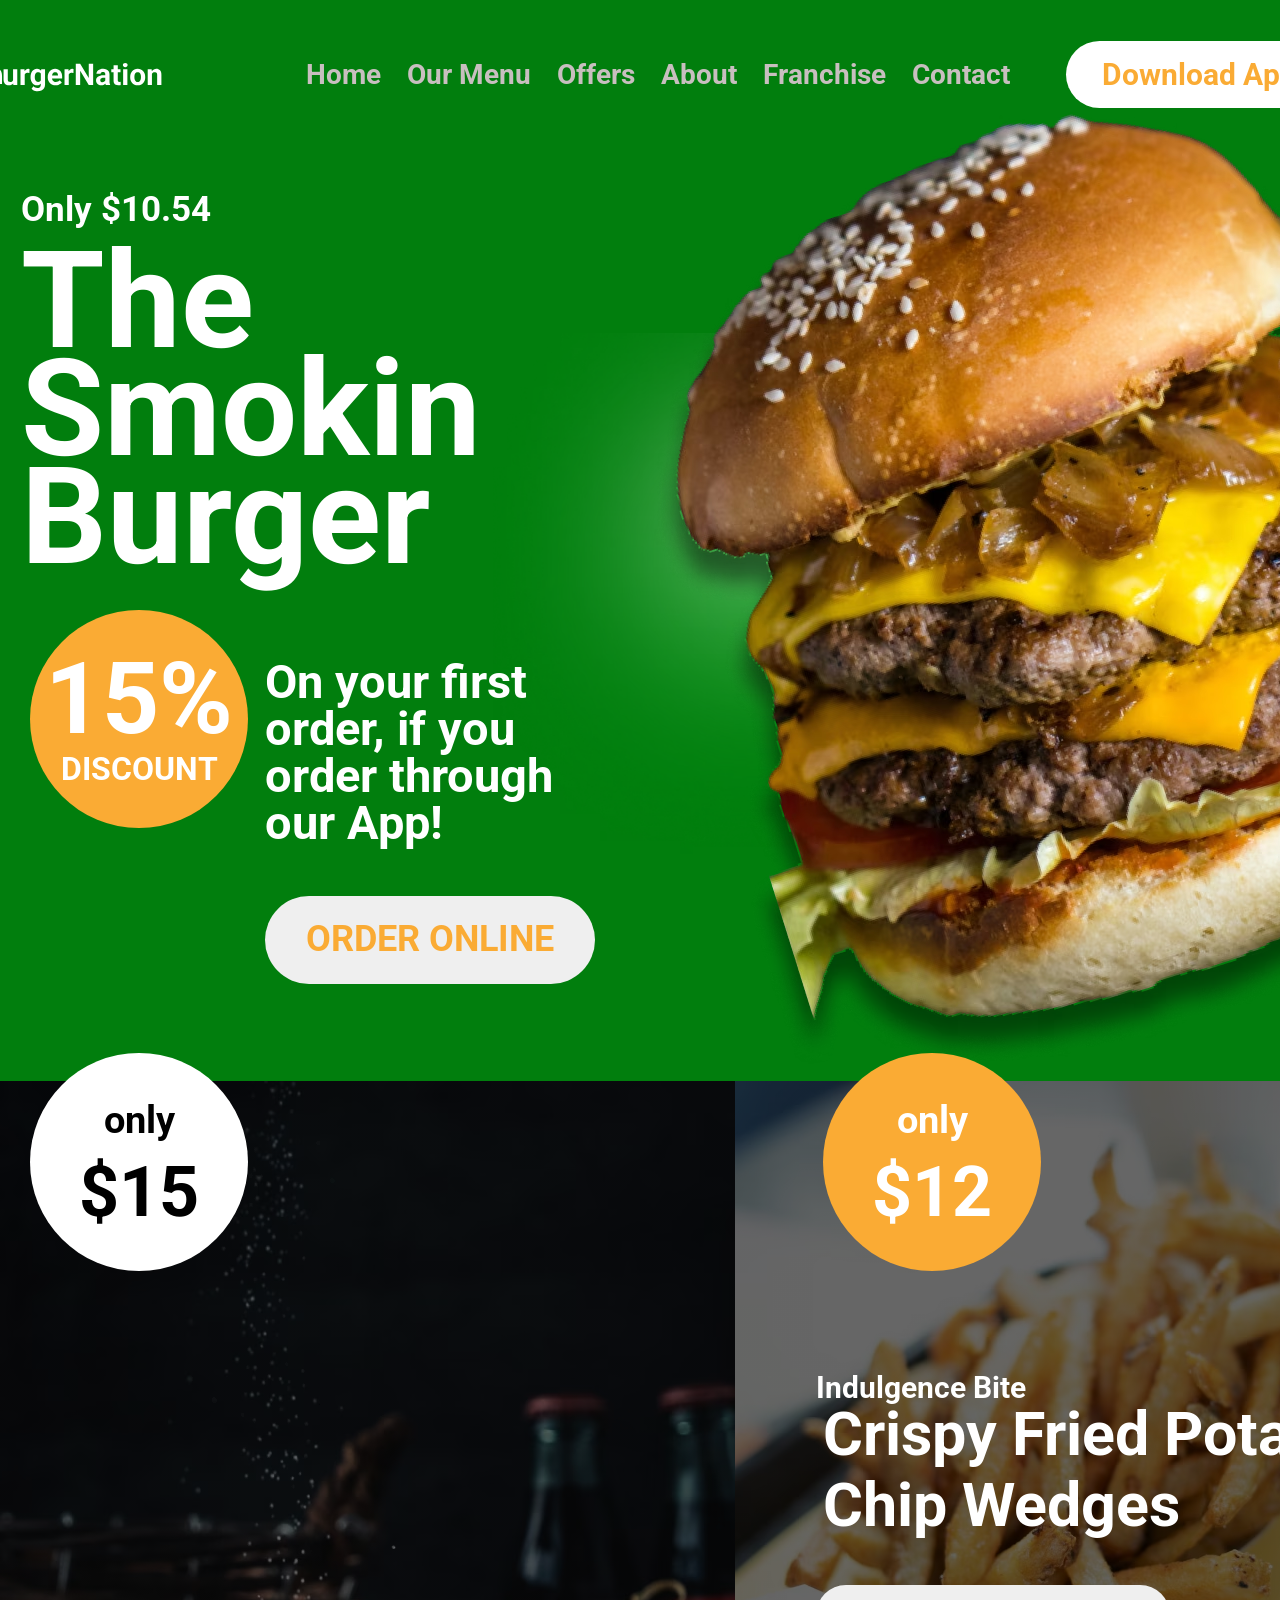
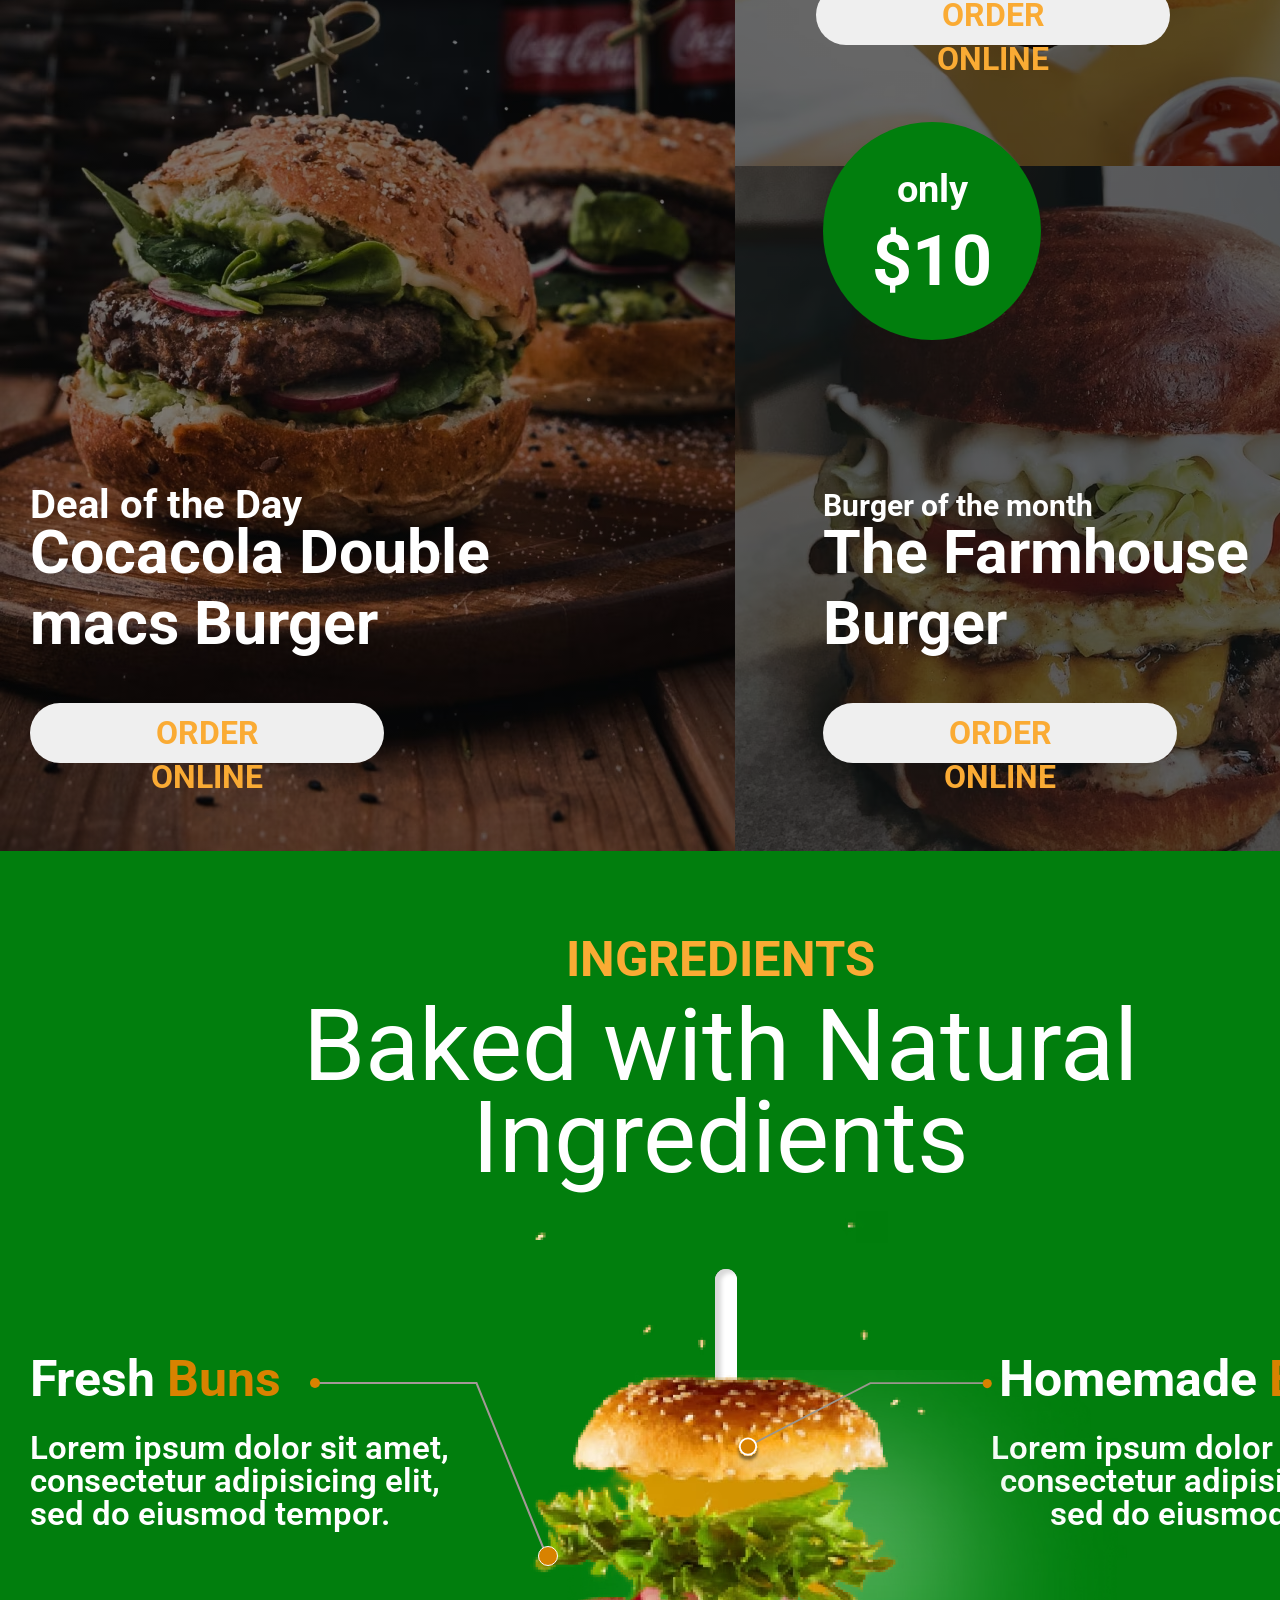
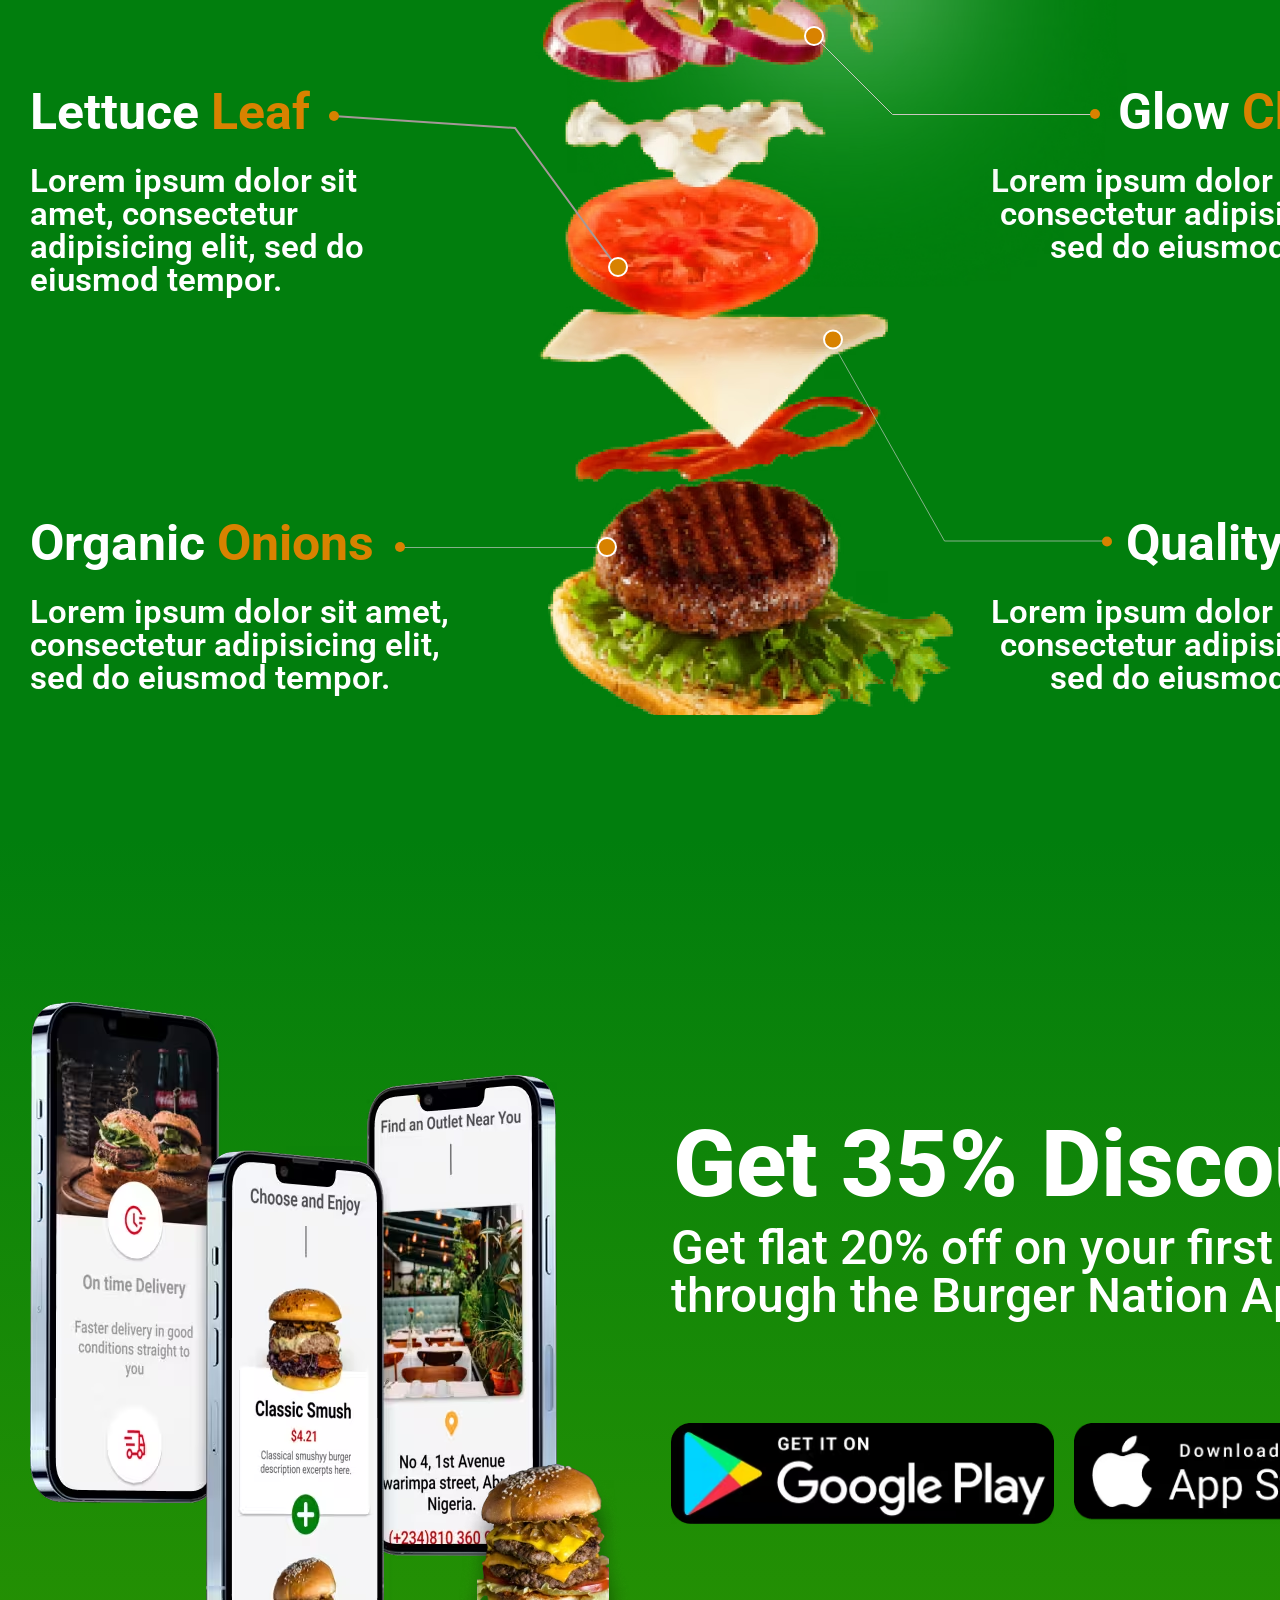
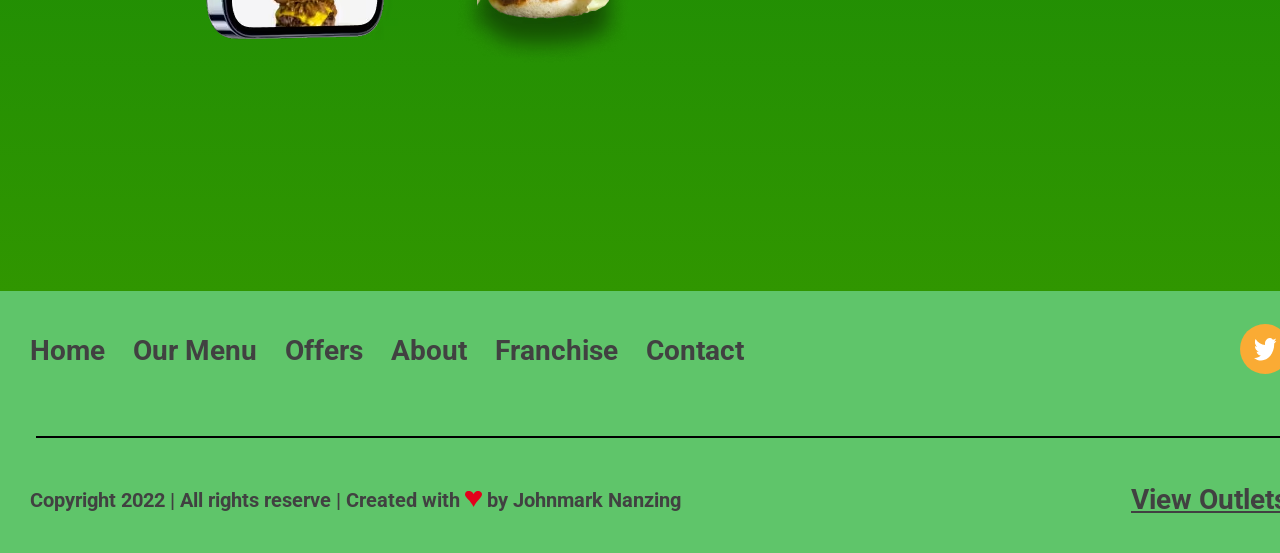
==== commit 9a90f191: "corected style" ====
--- a/index.html
+++ b/index.html
@@ -230,6 +230,75 @@
           </div>
         </div>
       </section>
+      <section class="APP_info">
+        <div class="container">
+          <picture>
+            <source srcset="./images/img/iphone.avif" type="image/avif " />
+            <source srcset="./images/img/iphone.webp" type="image/webp" />
+            <img
+              class="iphone_img"
+              src="./images/img/iphone.png"
+              alt="iphone_img"
+            />
+          </picture>
+          <picture>
+            <source
+              srcset="./images/img/discont_burger.avif"
+              type="image/avif "
+            />
+            <source
+              srcset="./images/img/discont_burger.webp"
+              type="image/webp"
+            />
+            <img
+              class="discont_burger_img"
+              src="./images/img/discont_burger.png"
+              alt="discont_burger_img"
+            />
+          </picture>
+          <div class="app_discont">
+            <h2 class="app_discont_title">Get 35% Discount</h2>
+            <p class="app_discont_text">
+              Get flat 20% off on your first order through the Burger Nation App
+            </p>
+            <div class="app_connect">
+              <a href="#" class="app_link">
+                <picture>
+                  <source
+                    srcset="./images/img/google_play_store.avif"
+                    type="image/avif "
+                  />
+                  <source
+                    srcset="./images/img/google_play_store.webp"
+                    type="image/webp"
+                  />
+                  <img
+                    class="google_play_store_img"
+                    src="./images/img/google_play_store.png"
+                    alt="google_play_store_img"
+                  />
+                </picture> </a
+              ><a href="#" class="app_link">
+                <picture>
+                  <source
+                    srcset="./images/img/IOS_app_store.avif"
+                    type="image/avif "
+                  />
+                  <source
+                    srcset="./images/img/IOS_app_store.webp"
+                    type="image/webp"
+                  />
+                  <img
+                    class="IOS_app_store_img"
+                    src="./images/img/IOS_app_store.png"
+                    alt="iphone_img"
+                  />
+                </picture>
+              </a>
+            </div>
+          </div>
+        </div>
+      </section>
     </main>
     <footer class="footer">
       <div class="container">
--- a/css/index.css
+++ b/css/index.css
@@ -605,18 +605,76 @@
   svg {
     width: 289px;
     height: 220px;
-
-    
-  }
-}
-
-.ellipse17{
+  }
+}
+
+.ellipse17 {
   position: absolute;
   top: 1334px;
   left: 486px;
   /* z-index: 3; */
-
-  
+}
+
+/* =====APP INFO===== */
+
+.APP_info .container {
+  padding-top: 280px;
+  padding-bottom: 367px;
+  width: 1440px;
+
+  background: linear-gradient(180deg, #017e0d 0%, #309600 100%);
+
+  position: relative;
+}
+
+.iphone_img {
+  position: absolute;
+  top: 164px;
+  left: 30px;
+}
+
+.discont_burger_img {
+  position: absolute;
+  top: 610px;
+  left: 454px;
+}
+
+.app_discont {
+  margin-left: 671px;
+  width: 739px;
+}
+
+.app_discont_title {
+  font-family: var(--font-family);
+  font-weight: 800;
+  font-size: 93px;
+  text-align: right;
+  color: #fff;
+
+  margin-bottom: 13px;
+}
+
+.app_discont_text {
+  font-family: var(--font-family);
+  font-weight: 500;
+  font-size: 48px;
+  color: #fff;
+
+  margin-bottom: 103px;
+}
+
+.app_connect {
+  display: flex;
+  align-items: center;
+  gap: 20px;
+}
+
+.app_link {
+}
+
+.google_play_store_img,
+.IOS_app_store_img {
+  height: 101px;
 }
 
 /* =====FOOTER===== */
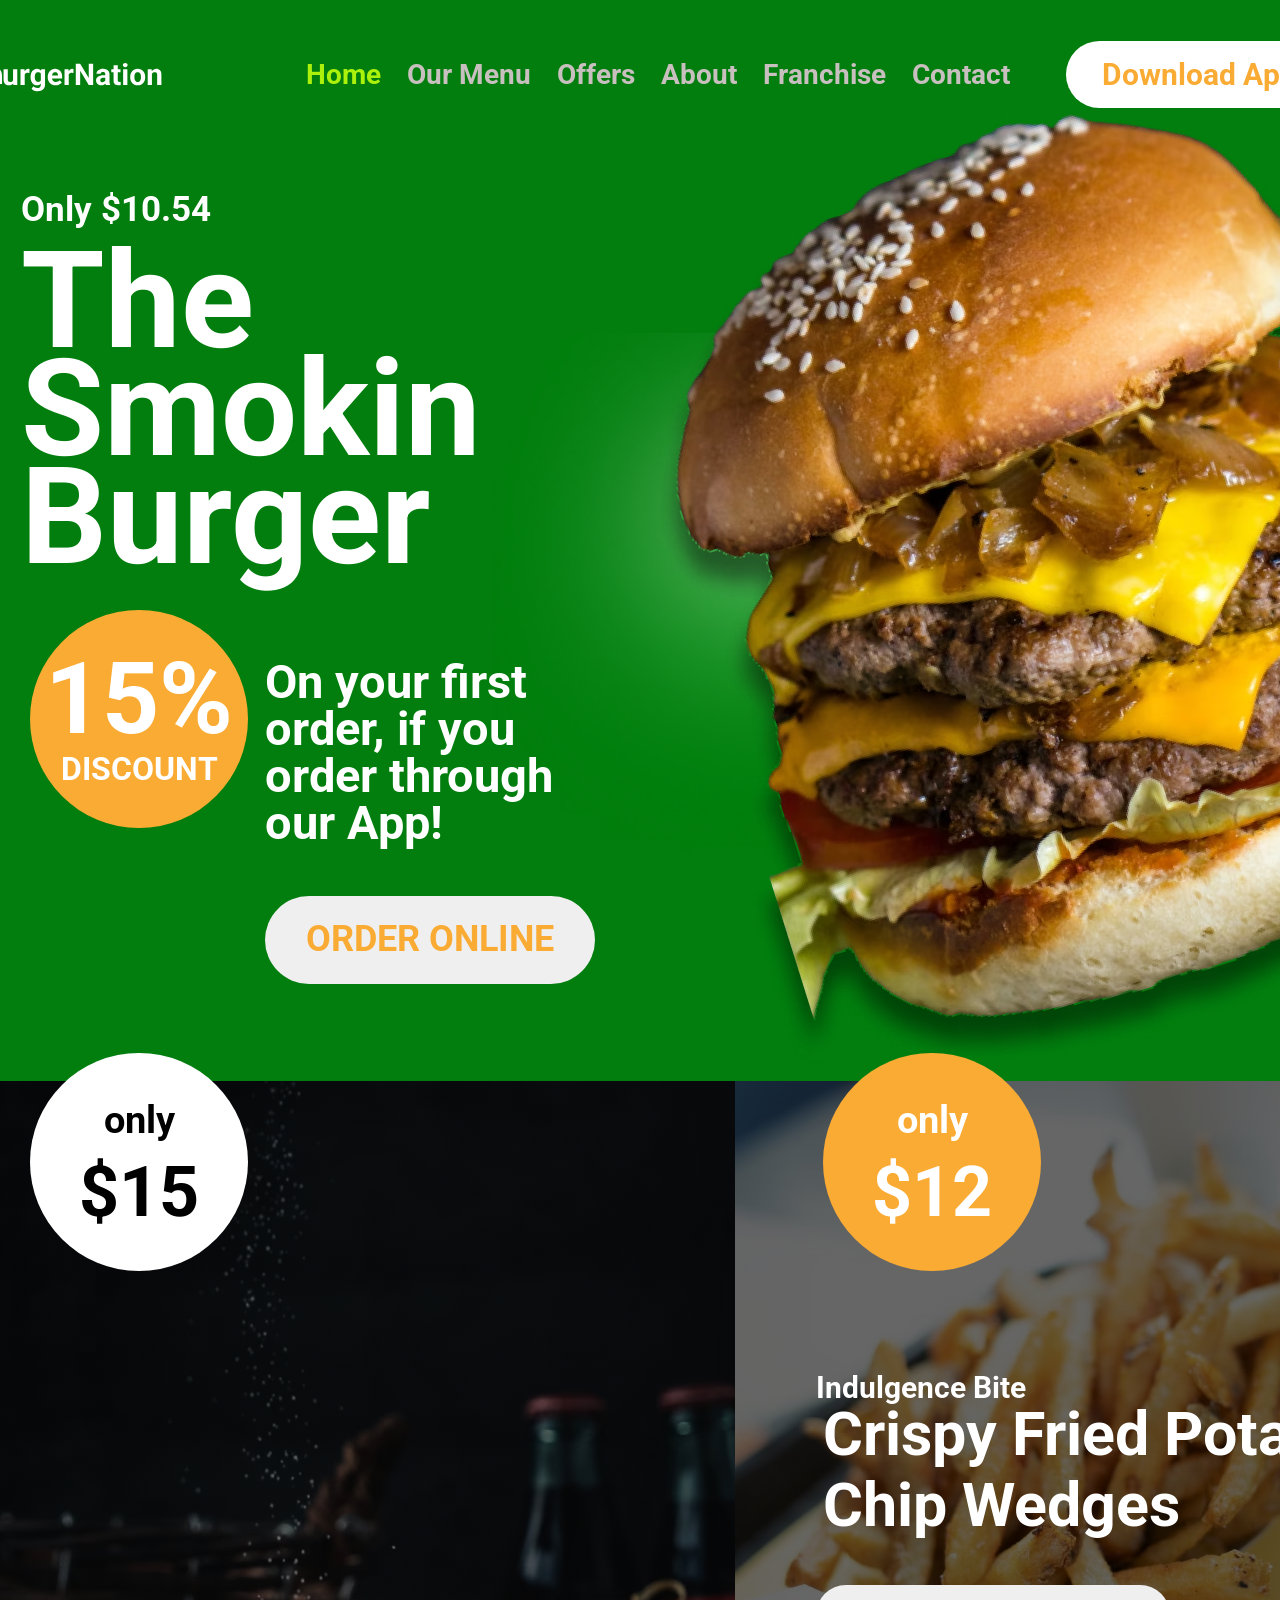
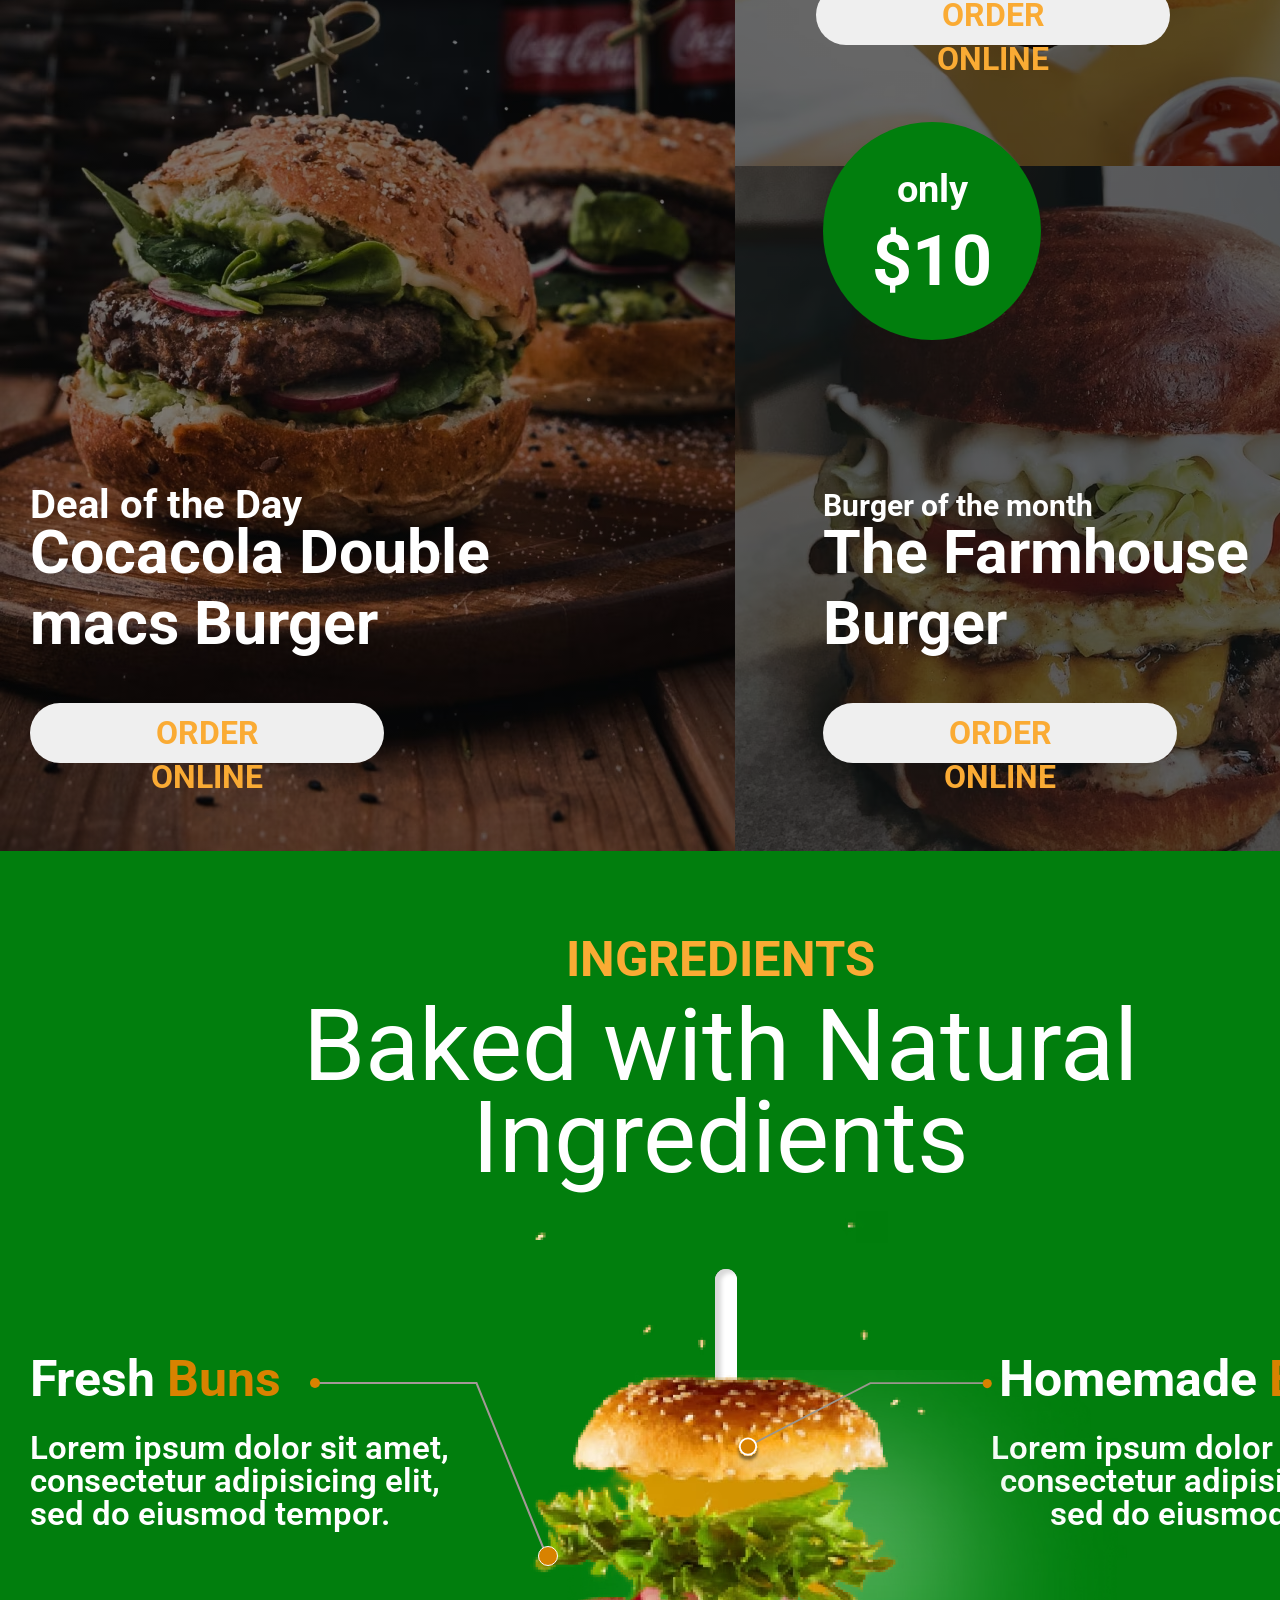
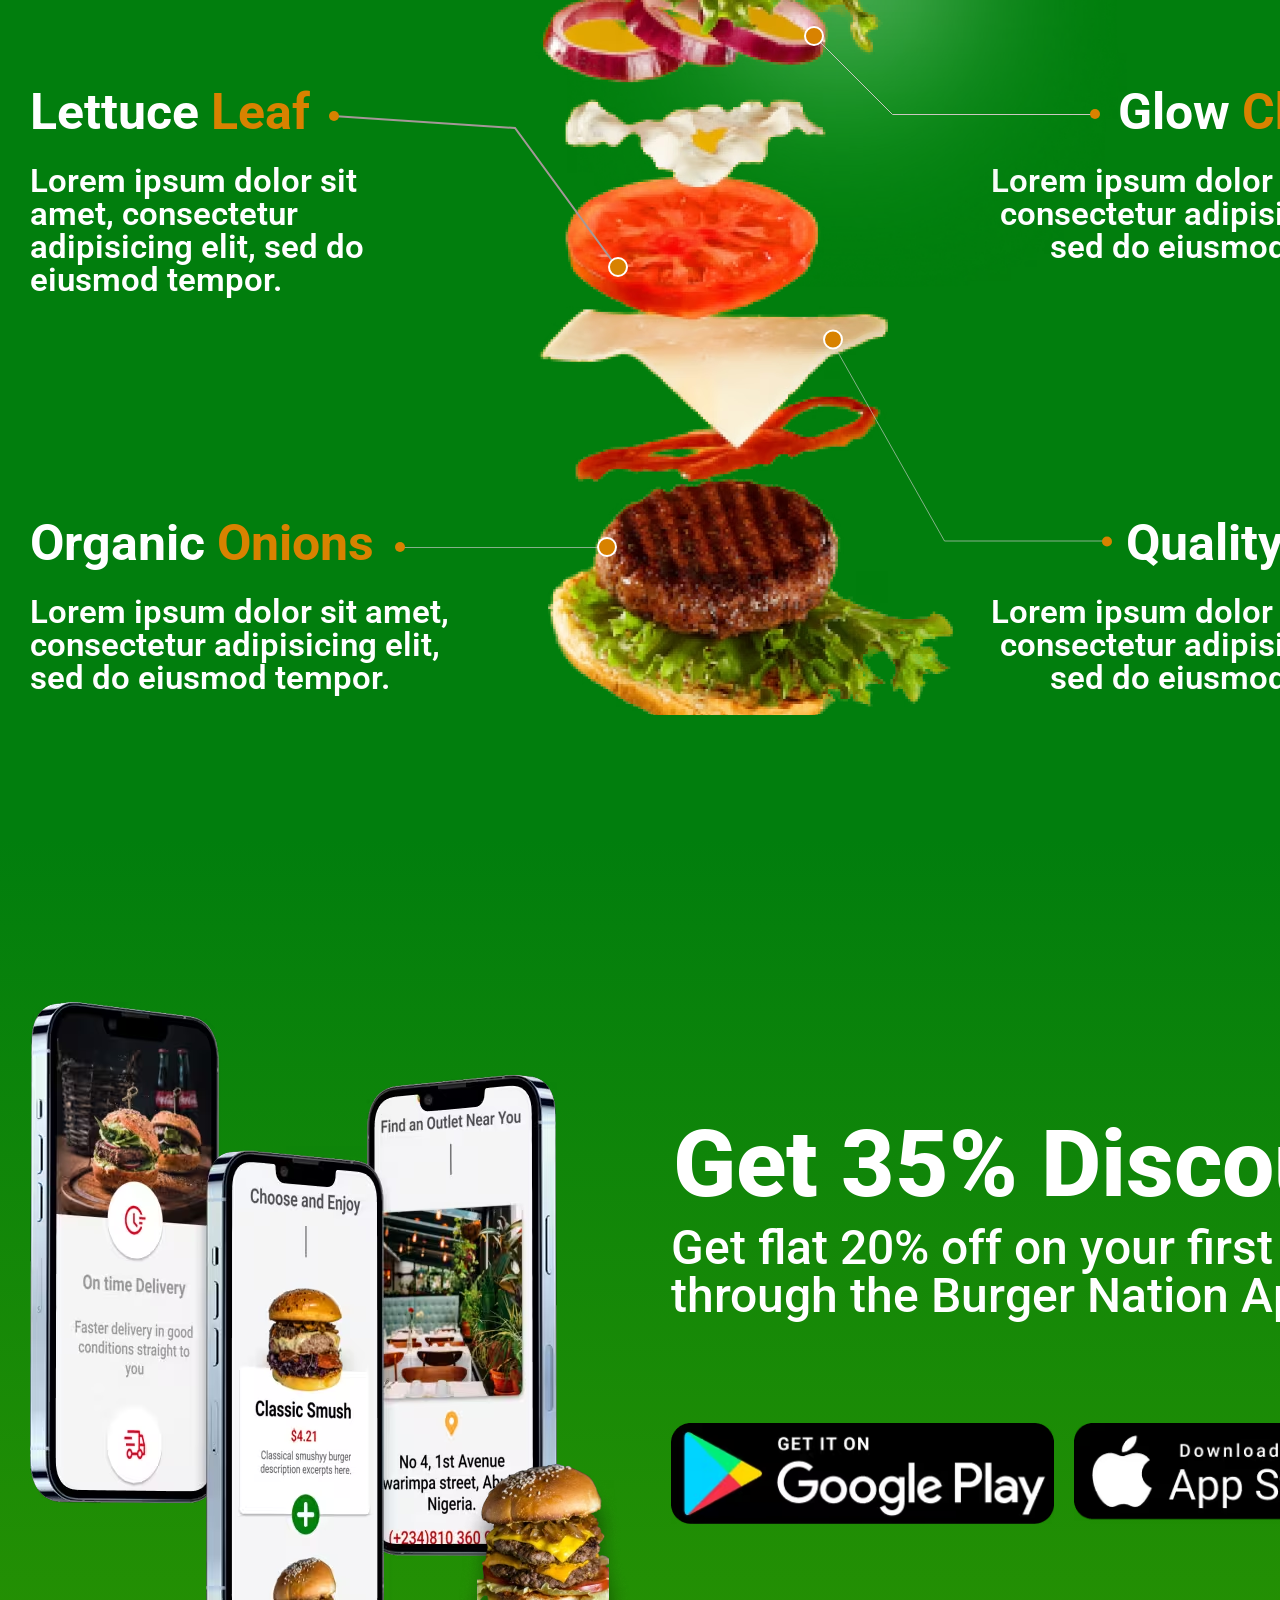
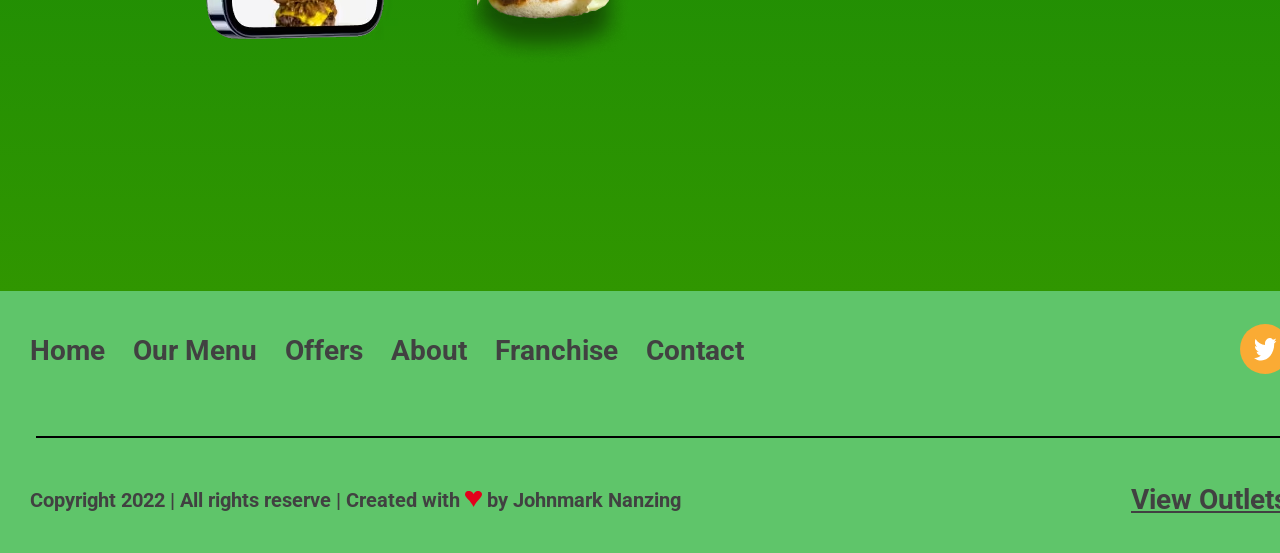
==== commit 07ff3cc9: "correct" ====
--- a/index.html
+++ b/index.html
@@ -16,7 +16,7 @@
         <nav class="header_nav">
           <ul class="nav_list">
             <li class="nav_item">
-              <a href="./index.html" class="nav_item_link">Home</a>
+              <a href="./index.html" class="nav_item_link active">Home</a>
             </li>
             <li class="nav_item">
               <a href="./menu.html" class="nav_item_link">Our Menu</a>
@@ -39,31 +39,31 @@
       </div>
     </header>
     <main class="main">
-      <section class="hero">
+      <section class="hero_index">
         <div class="container">
           <picture>
             <source srcset="./images/img/ellipse_12.avif" type="image/avif " />
             <source srcset="./images/img/ellipse_12.webp" type="image/webp" />
             <img
-              class="hero_ellipse_img"
+              class="hero_index_ellipse_img"
               src="./images/img/ellipse_12.png"
               alt="hero_ellipse_img"
             />
           </picture>
-          <p class="hero_price">Only $10.54</p>
-          <h1 class="hero_title">The Smokin Burger</h1>
-          <div class="hero_discont">
-            <p class="discont_text">15% <span>DISCOUNT</span></p>
-          </div>
-          <p class="hero_post_text">
+          <p class="hero_index_price">Only $10.54</p>
+          <h1 class="hero_index_title">The Smokin Burger</h1>
+          <div class="hero_index_discont">
+            <p class="discont_index_text">15% <span>DISCOUNT</span></p>
+          </div>
+          <p class="hero_index_post_text">
             On your first order, if you order through our App!
           </p>
-          <button class="hero_btn">ORDER ONLINE</button>
+          <button class="hero_index_btn">ORDER ONLINE</button>
           <picture>
             <source srcset="./images/img/hero_img.avif" type="image/avif " />
             <source srcset="./images/img/hero_img.webp" type="image/webp" />
             <img
-              class="hero_img"
+              class="hero_index_img"
               src="./images/img/hero_img.png"
               alt="hero_img"
             />
--- a/css/index.css
+++ b/css/index.css
@@ -1,98 +1,17 @@
-@font-face {
-  font-family: Roboto;
-  src: url(../fonts/Roboto/Roboto-VariableFont_wdth\,wght.ttf)
-    format("truetype");
-}
-
-@font-face {
-  font-family: Inter;
-  src: url(../fonts/Inter/Inter-VariableFont_opsz\,wght.ttf) format("truetype");
-}
-
-:root {
-  --font-family: "Roboto", sans-serif;
-  --second-family: "Inter", sans-serif;
-}
-
-body {
-  font-family: var(--font-family);
-  background-color: #5fc56a;
-  box-sizing: border-box;
-}
-
-.container {
-  width: 1440px;
-  margin-right: auto;
-  margin-left: auto;
-}
-
-button {
-  cursor: pointer;
-  border: none;
-}
+
+@import 'style.css';
 
 /* =====HEADER===== */
 .header .container {
-  position: absolute;
-  top: 0;
-  left: calc((100% - 1440px) / 2);
-  z-index: 5;
-  /* padding: 38px 30px 38px 21px; */
-  padding-top: 38px;
-  /* padding-bottom: 38px; */
-
-  display: flex;
-  align-items: center;
-  gap: 56px;
-
-  background: linear-gradient(180deg, #017e0d 0%, #017e0d 100%);
-}
-
-.logo_link {
-  padding-left: 21px;
-}
-
-.logo_img {
-}
-
-.header_nav {
-  padding-left: 86px;
-}
-
-.nav_list {
-  width: 704px;
-
-  display: flex;
-  align-items: center;
-  justify-content: space-between;
-}
-
-.nav_item {
-}
-
-.nav_item_link {
-  font-family: var(--font-family);
-  font-weight: 700;
-  font-size: 28px;
-  color: #c8bfbf;
-}
-
-.header_btn {
-  border-radius: 50px;
-  width: 266px;
-  height: 67px;
-
-  background: #fff;
-
-  font-family: var(--font-family);
-  font-weight: 700;
-  font-size: 30px;
-  color: #faab34;
+ 
+  padding-bottom: 0px;
+
+ 
 }
 
 /* =====HERO===== */
 
-.hero .container {
+.hero_index .container {
   position: relative;
 
   /* padding: 74px 30px 97px 21px; */
@@ -102,7 +21,7 @@
   background: linear-gradient(180deg, #017e0d 0%, #017e0d 100%);
 }
 
-.hero_price {
+.hero_index_price {
   font-family: var(--font-family);
   font-weight: 700;
   font-size: 35px;
@@ -112,7 +31,7 @@
   margin-left: 21px;
 }
 
-.hero_title {
+.hero_index_title {
   width: 460px;
   padding-bottom: 87px;
   margin-left: 21px;
@@ -124,7 +43,7 @@
   color: #fff;
 }
 
-.hero_discont {
+.hero_index_discont {
   position: absolute;
   bottom: 253px;
   left: 30px;
@@ -140,7 +59,7 @@
   align-items: center;
 }
 
-.discont_text {
+.discont_index_text {
   padding-top: 30px;
 
   font-family: var(--font-family);
@@ -155,7 +74,7 @@
   }
 }
 
-.hero_post_text {
+.hero_index_post_text {
   margin-left: 265px;
   margin-bottom: 50px;
   width: 364px;
@@ -167,7 +86,7 @@
   color: #fff;
 }
 
-.hero_btn {
+.hero_index_btn {
   margin-left: 265px;
   border-radius: 50px;
   padding: 22px 40px;
@@ -181,13 +100,13 @@
   color: #faab34;
 }
 
-.hero_img {
+.hero_index_img {
   position: absolute;
   bottom: -100px;
   right: 0;
 }
 
-.hero_ellipse_img {
+.hero_index_ellipse_img {
   position: absolute;
   left: 466px;
   bottom: 209px;
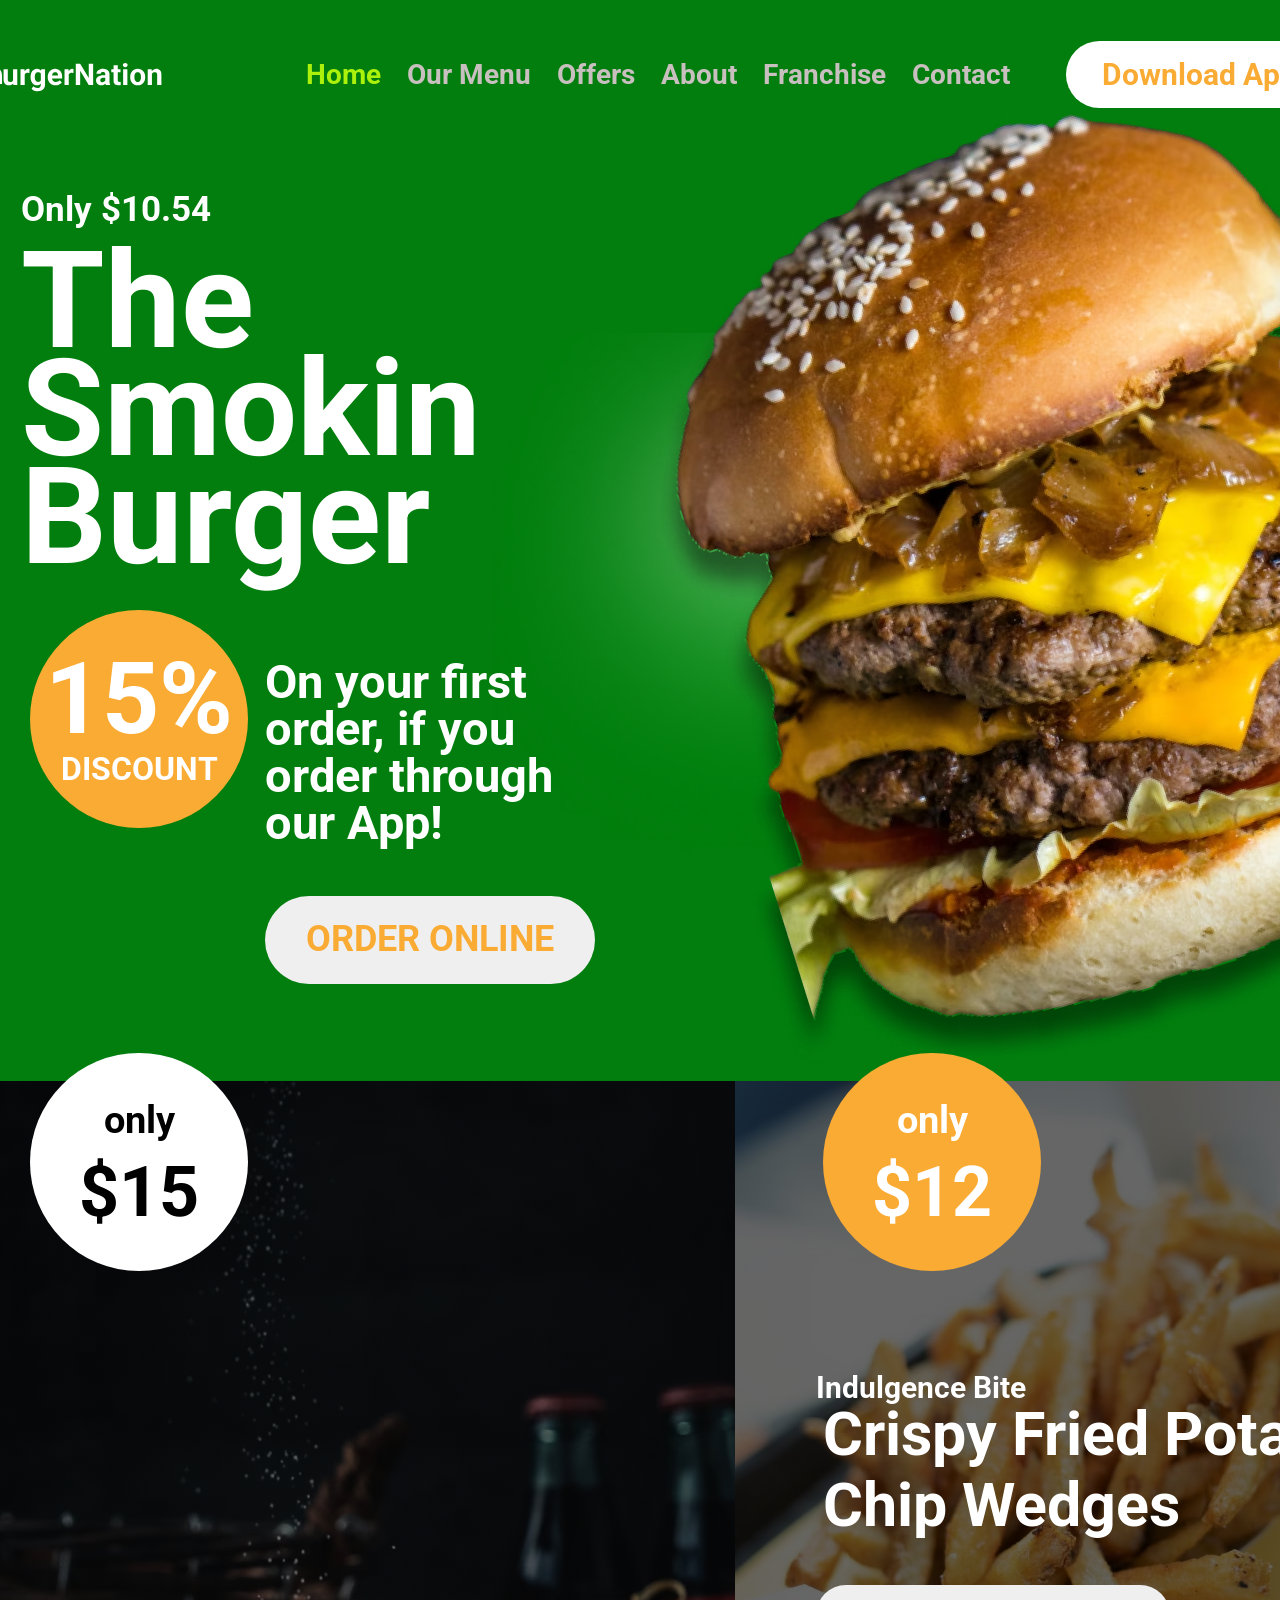
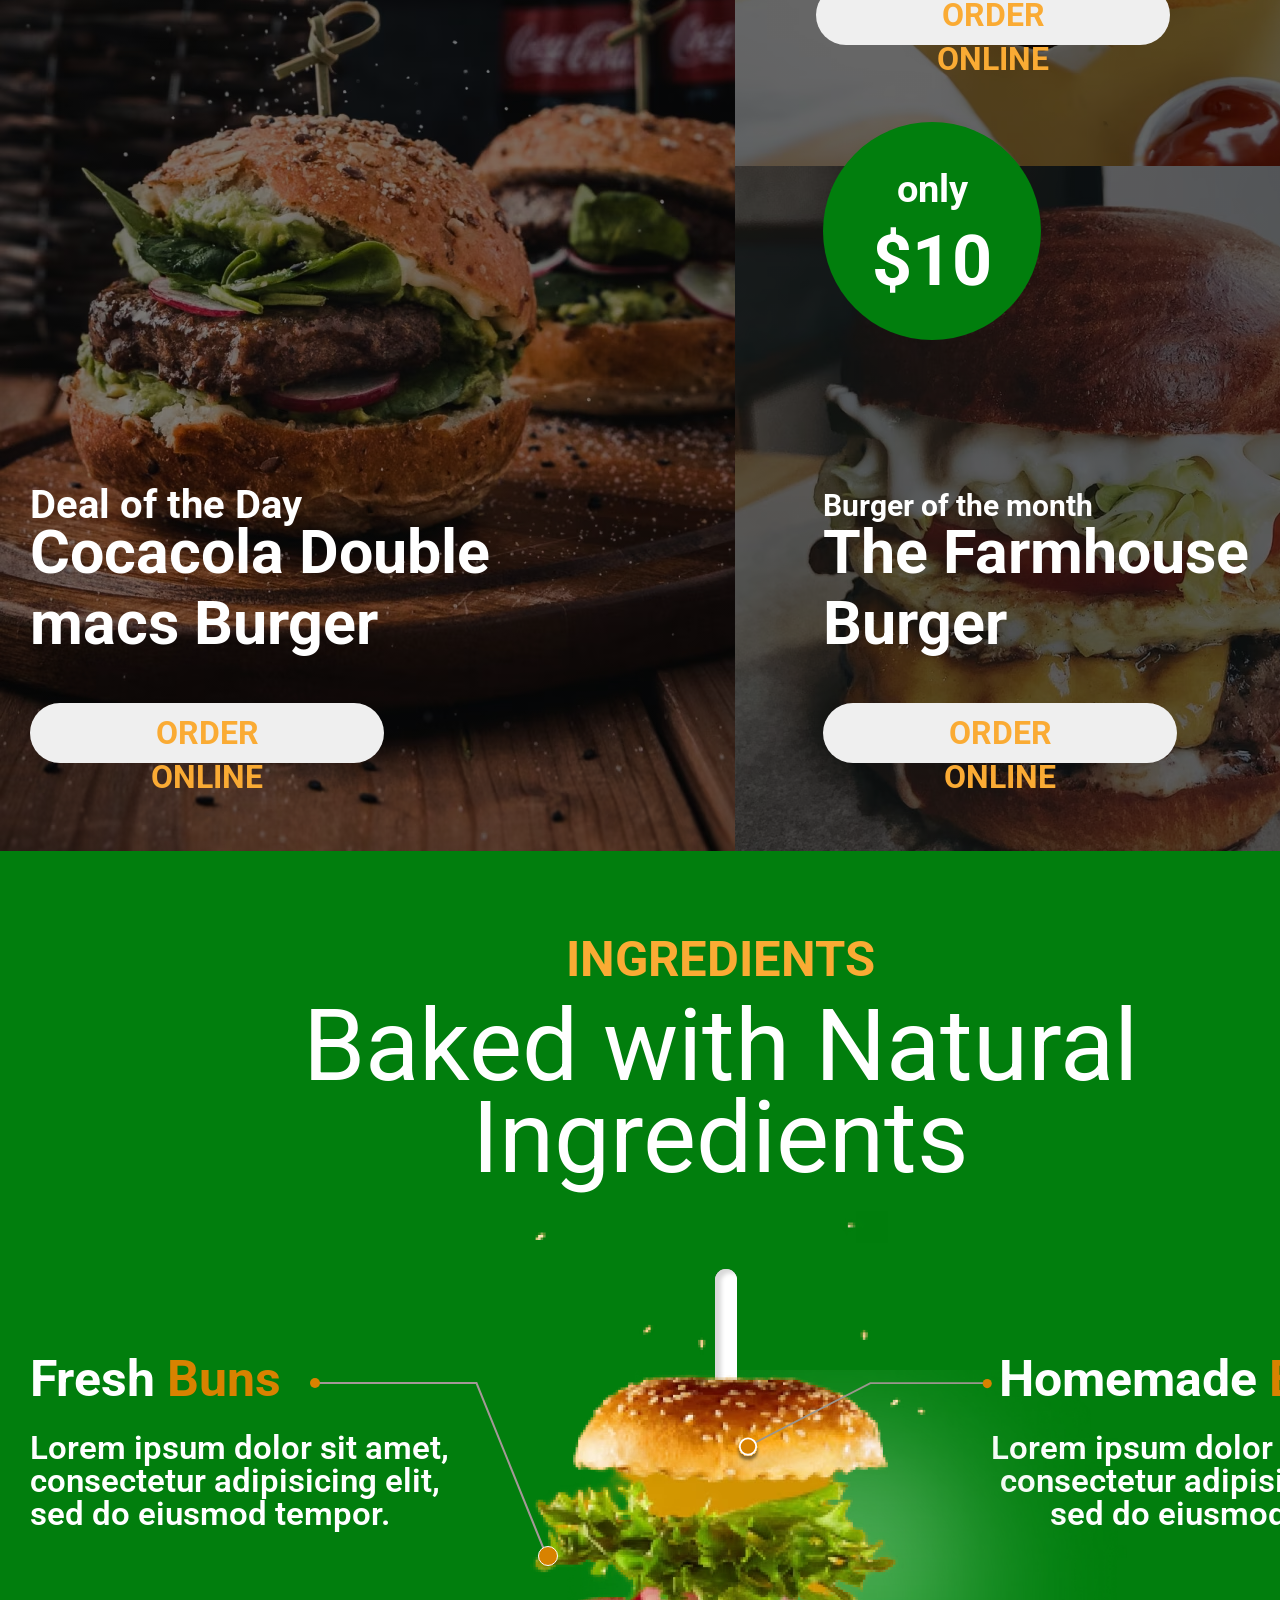
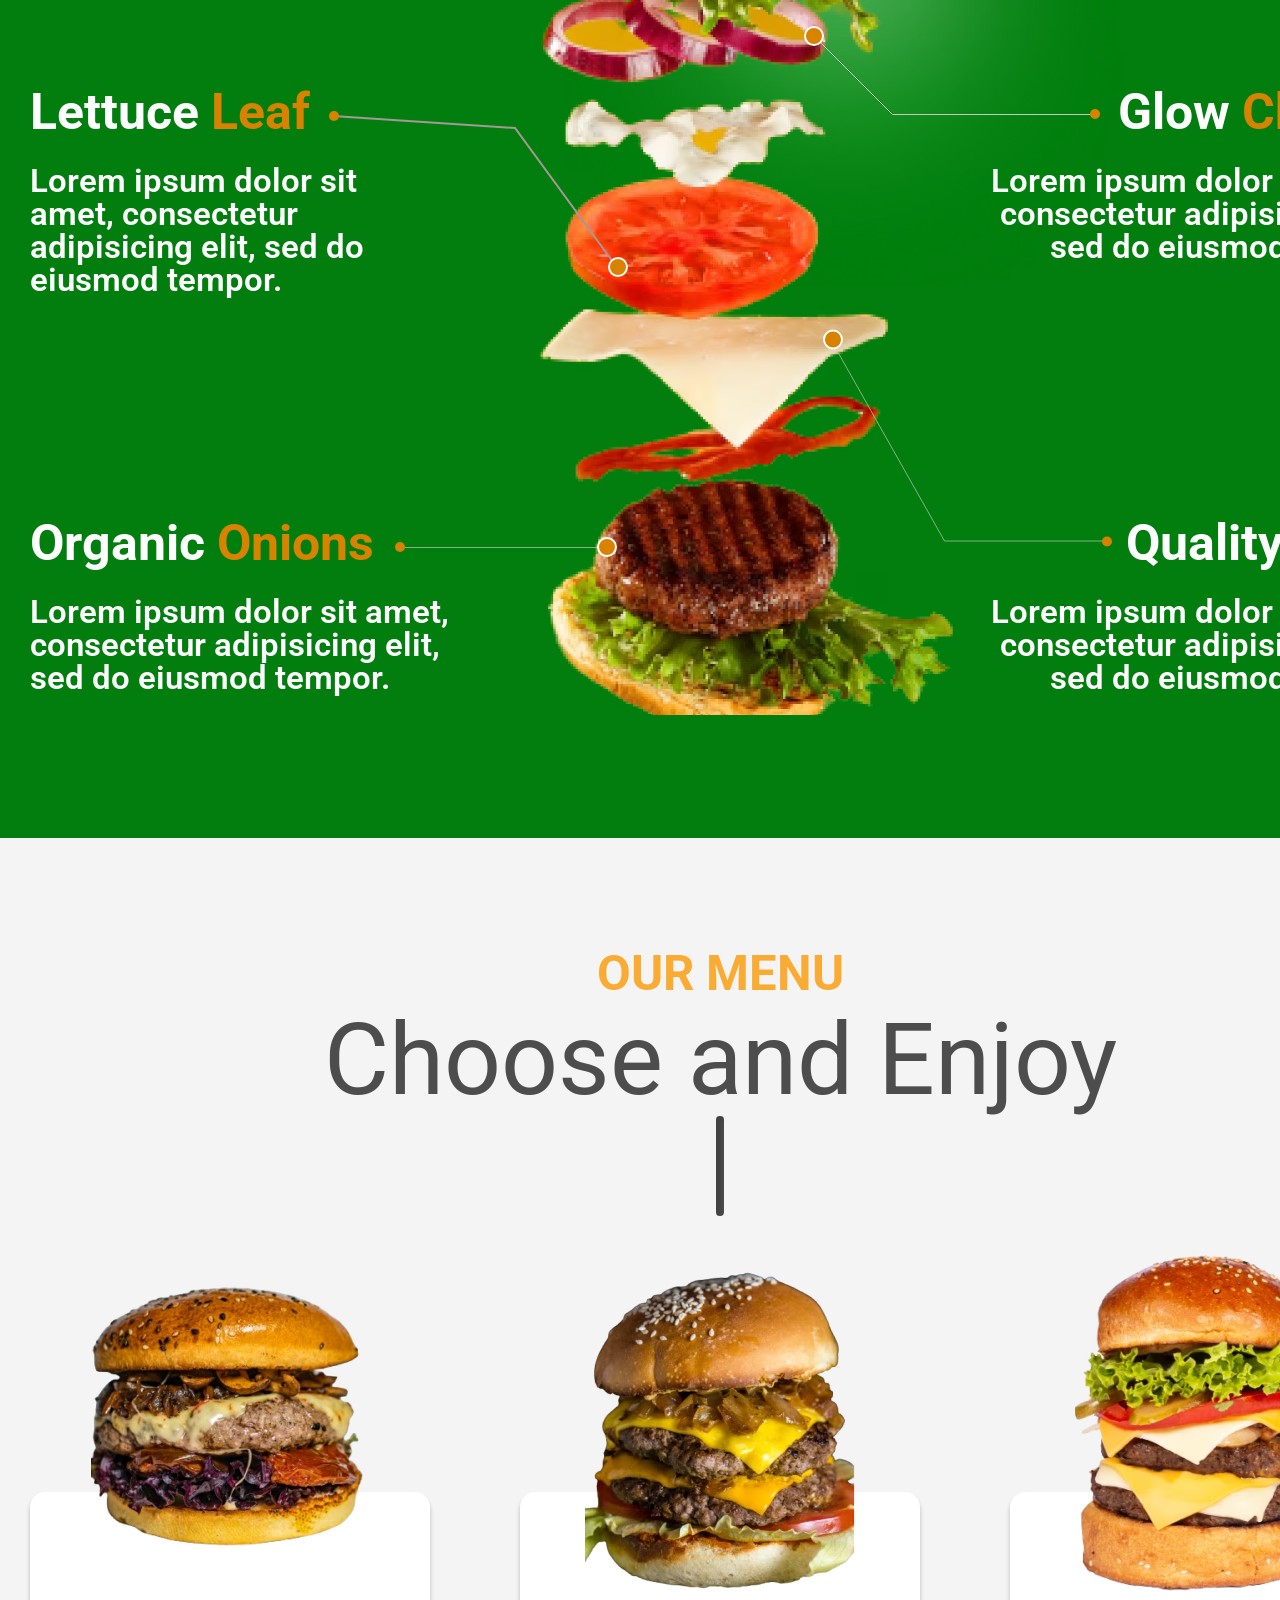
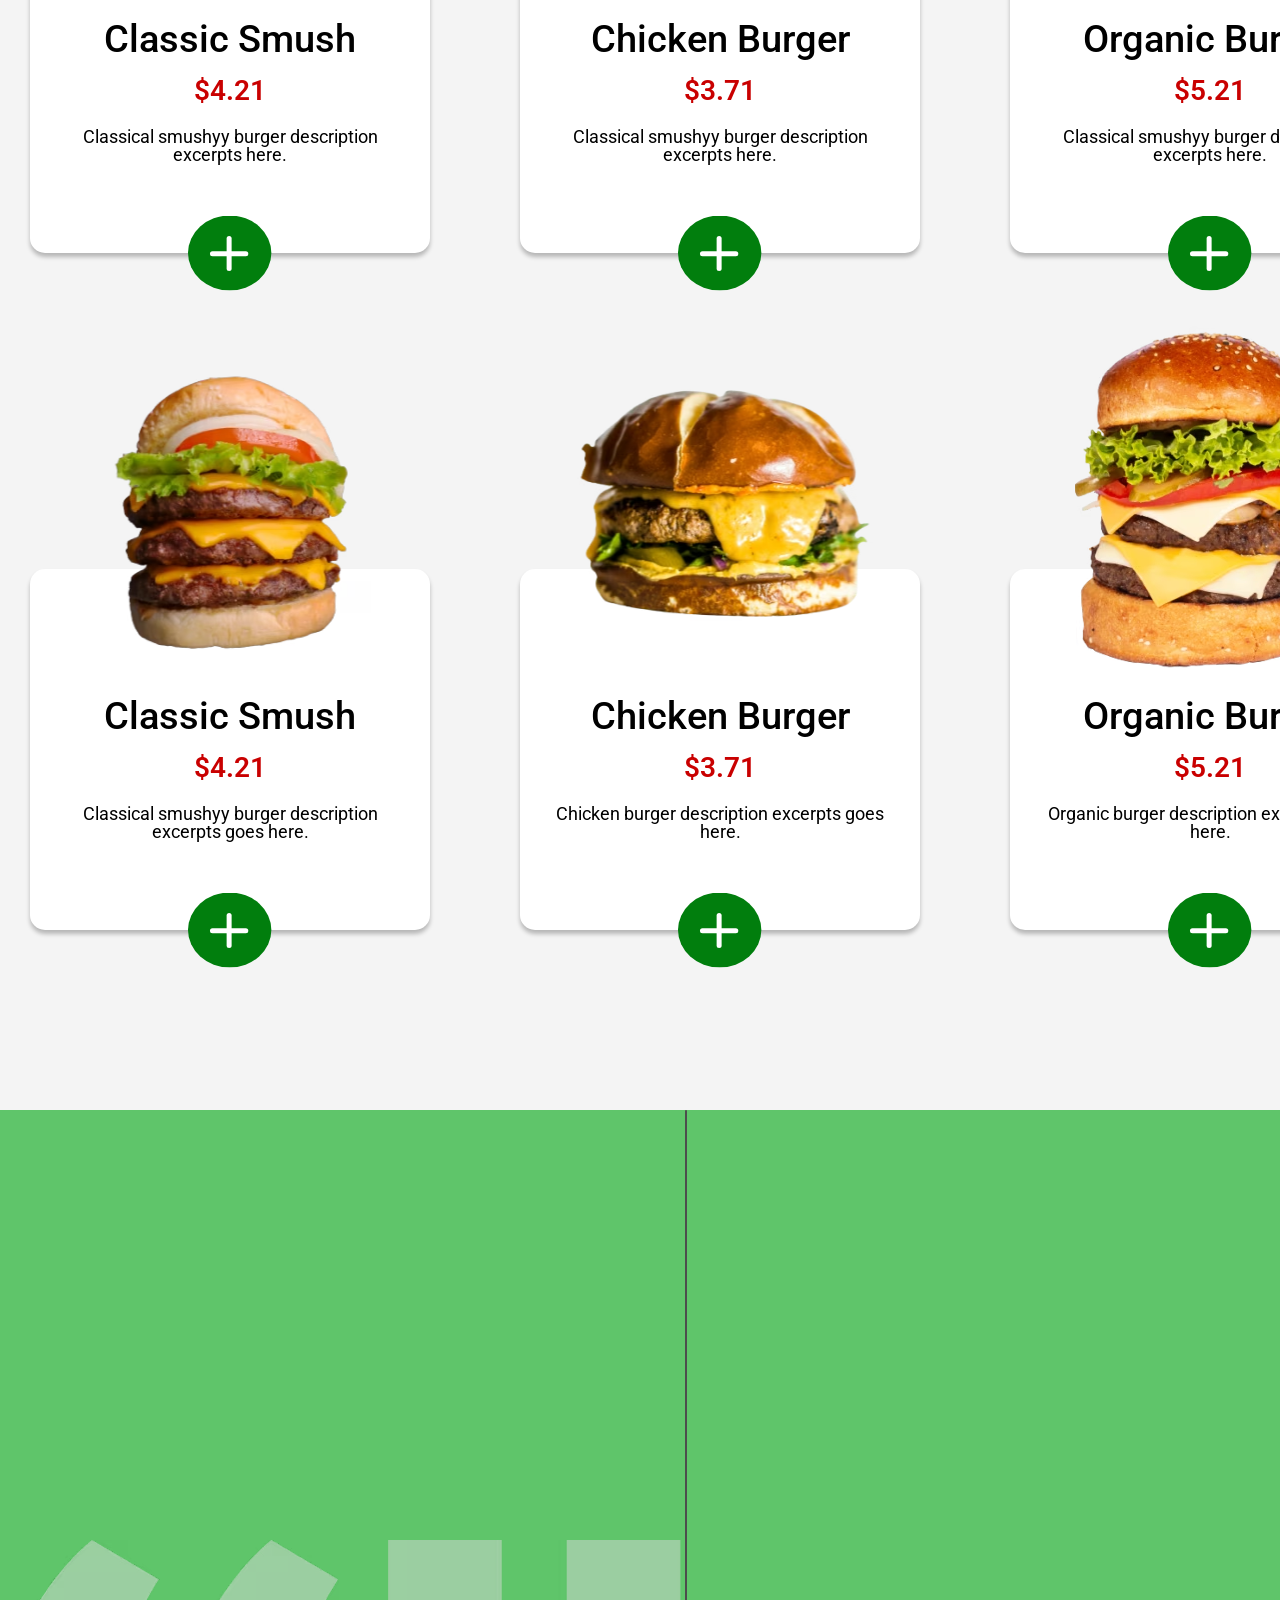
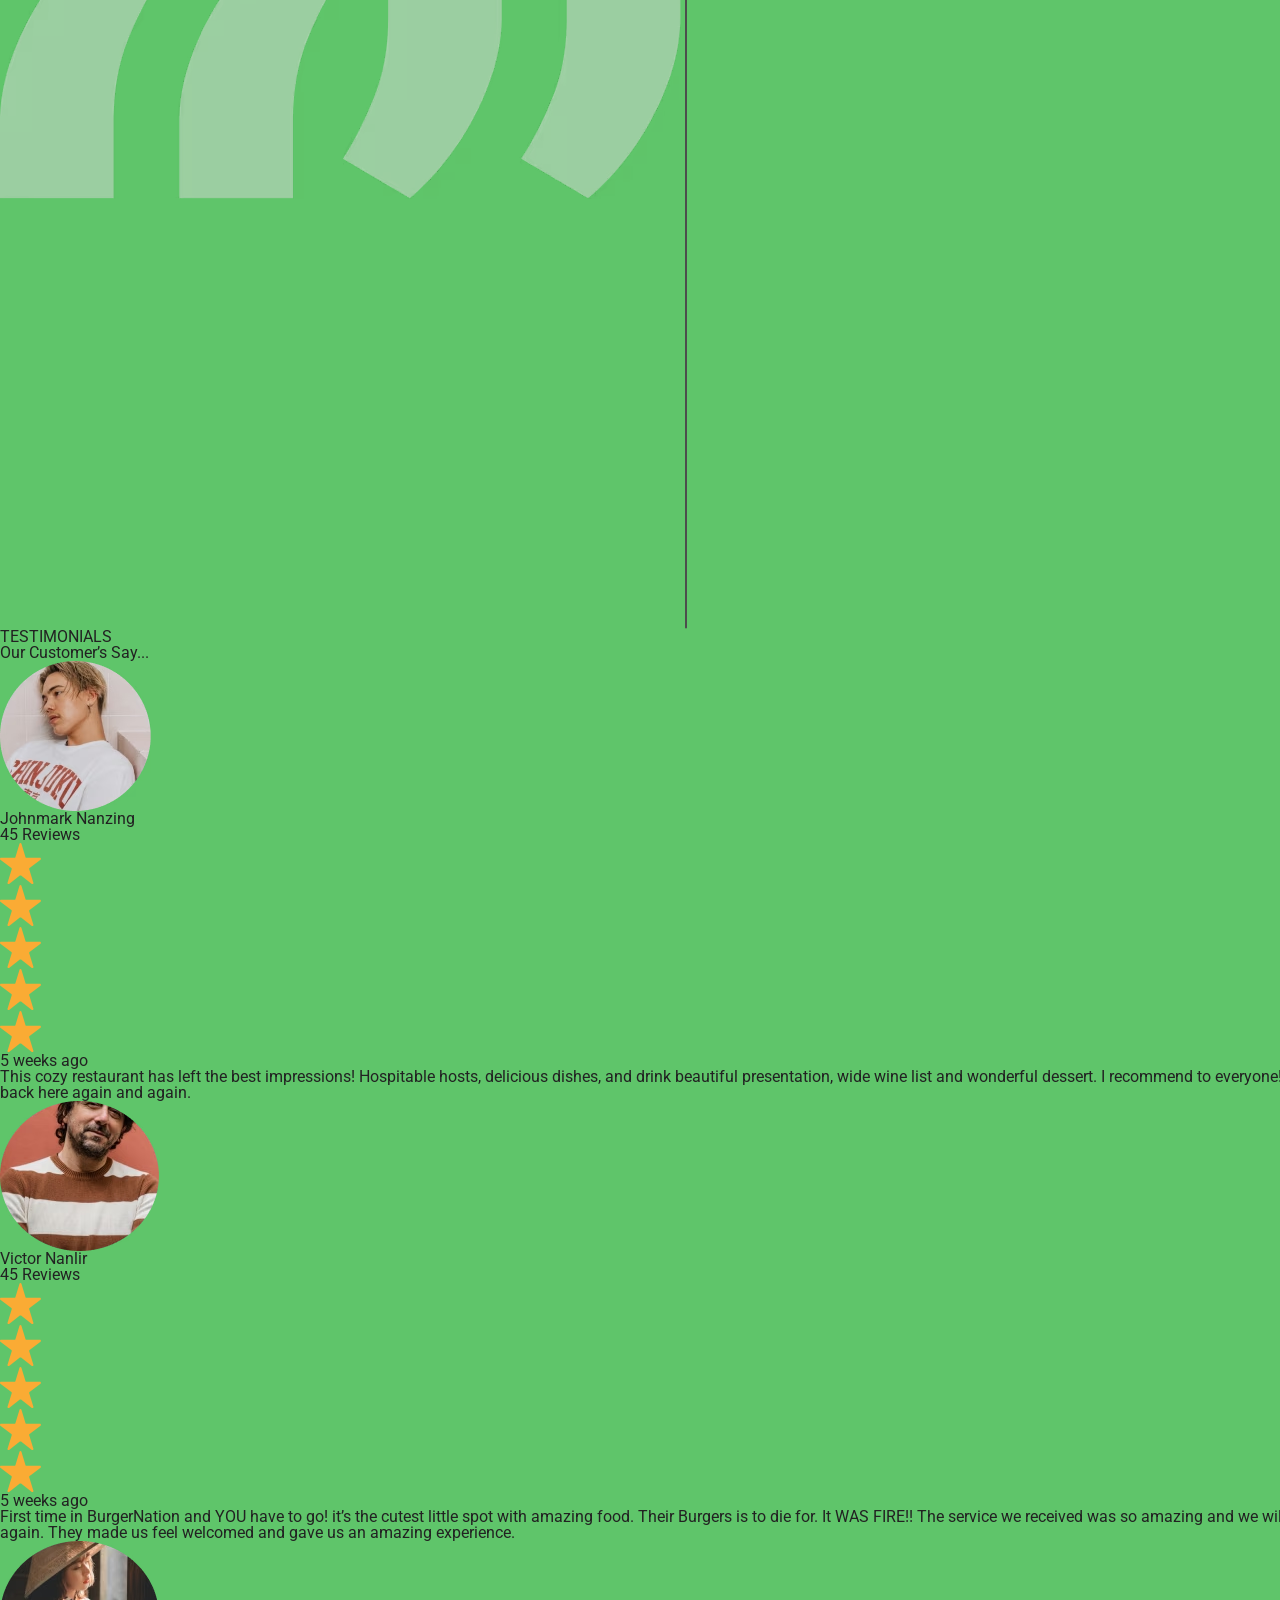
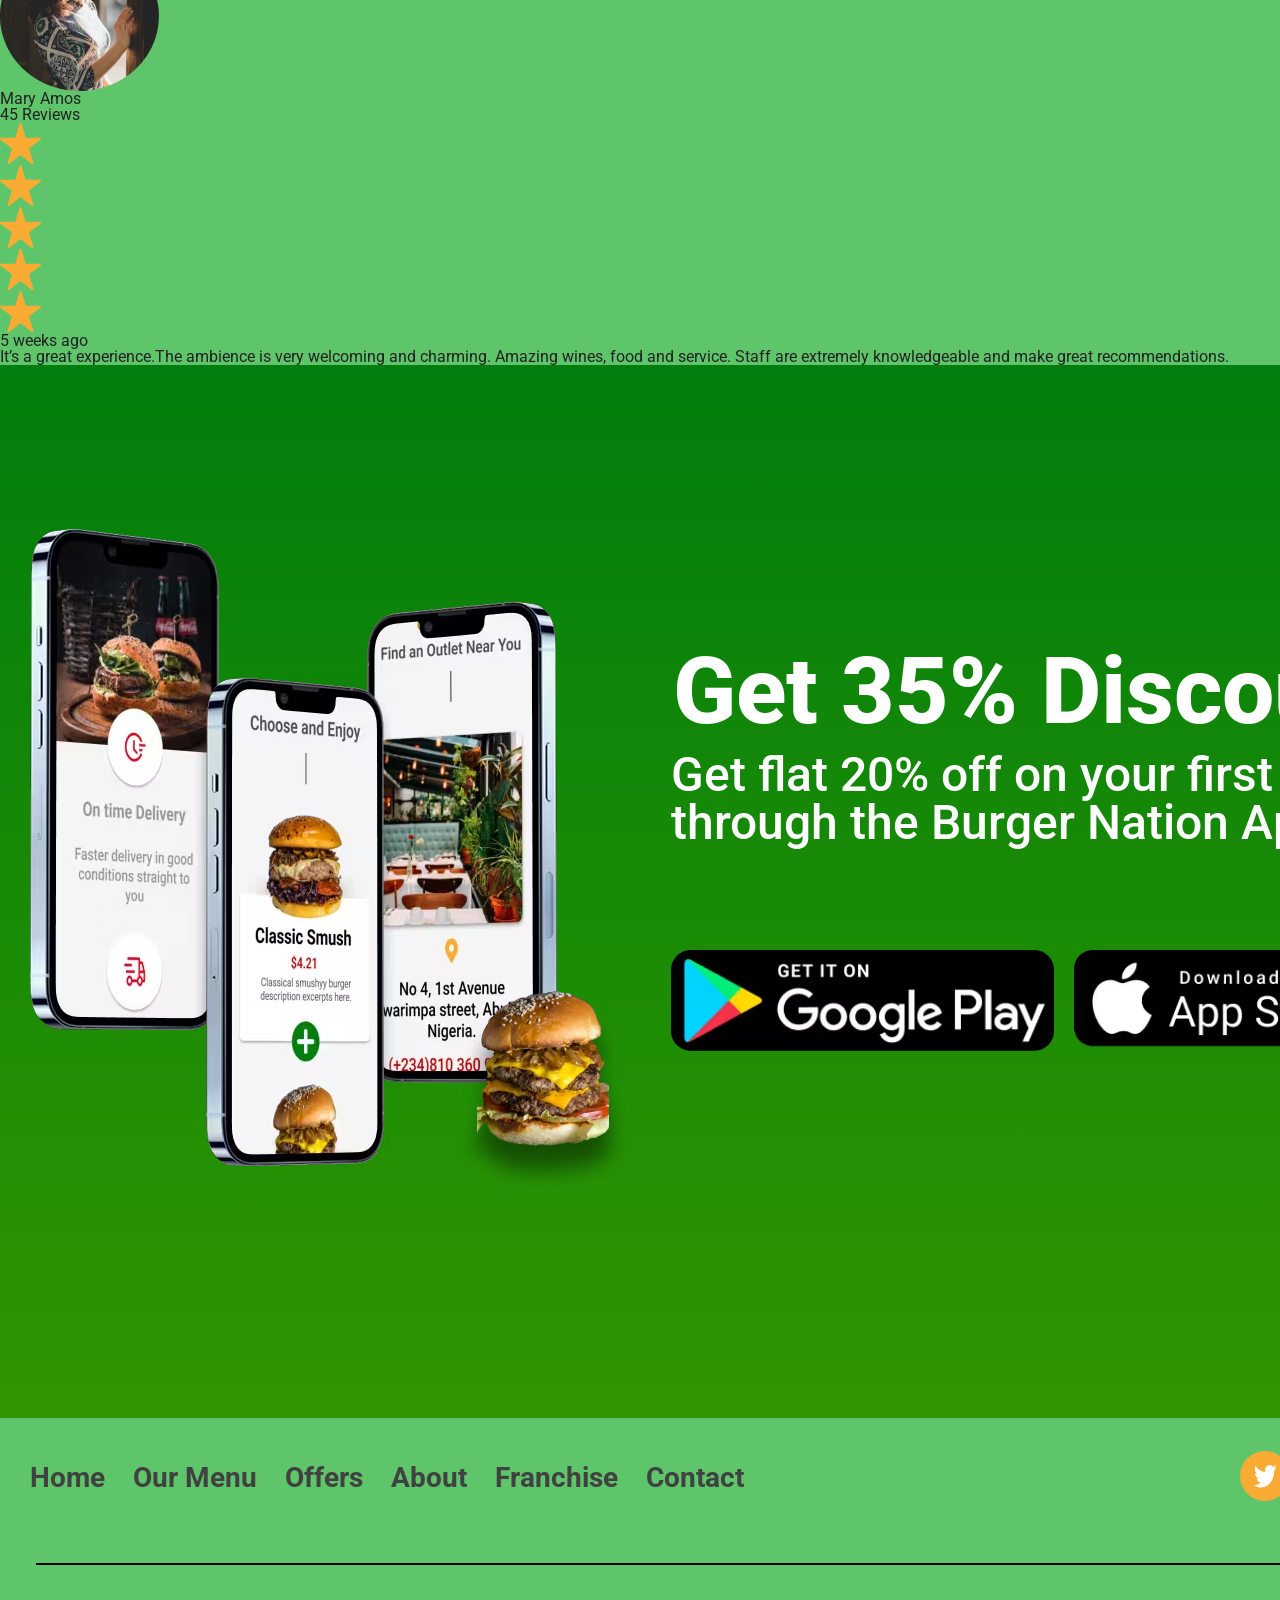
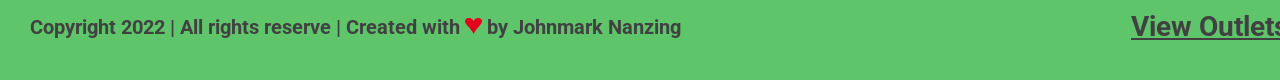
==== commit 8193099a: "add TESTIMONIALS" ====
--- a/index.html
+++ b/index.html
@@ -203,30 +203,429 @@
               <use href="./images/svg/sprite.svg#line1"></use>
             </svg>
           </div>
-            <div class="line2">
+          <div class="line2">
             <svg>
               <use href="./images/svg/sprite.svg#line2"></use>
             </svg>
           </div>
-            <div class="line3">
+          <div class="line3">
             <svg>
               <use href="./images/svg/sprite.svg#line3"></use>
             </svg>
           </div>
-            <div class="line4">
+          <div class="line4">
             <svg>
               <use href="./images/svg/sprite.svg#line4"></use>
             </svg>
           </div>
-            <div class="line5">
+          <div class="line5">
             <svg>
               <use href="./images/svg/sprite.svg#line5"></use>
             </svg>
           </div>
-            <div class="line6">
+          <div class="line6">
             <svg>
               <use href="./images/svg/sprite.svg#line6"></use>
             </svg>
+          </div>
+        </div>
+      </section>
+
+      <section class="burger_menu">
+        <div class="container">
+          <p class="burger_menu_pre_text">OUR MENU</p>
+          <h2 class="burger_menu_title">Choose and Enjoy</h2>
+          <img src="./images/svg/outlets_line.svg" alt="" class="dell_line" />
+          <ul class="burger_menu_list">
+            <li class="burger_item">
+              <picture>
+                <source srcset="./images/img/burger1.avif" type="image/avif " />
+                <source srcset="./images/img/burger1.webp" type="image/webp" />
+                <img
+                  class="burger_img"
+                  src="./images/img/burger1.png"
+                  alt="burger_img"
+                />
+              </picture>
+              <div class="burger_item_info">
+                <h3 class="burger_item_title">Classic Smush</h3>
+                <p class="burger_item_price">$4.21</p>
+                <p class="burger_item_disc">
+                  Classical smushyy burger description excerpts here.
+                </p>
+                <button class="burger_item_btn">
+                  <img
+                    class="burger_item_btn_plus"
+                    src="./images/svg/add_btn plus.svg"
+                    alt=""
+                  />
+                </button>
+              </div>
+            </li>
+            <li class="burger_item">
+              <picture>
+                <source srcset="./images/img/burger2.avif" type="image/avif " />
+                <source srcset="./images/img/burger2.webp" type="image/webp" />
+                <img
+                  class="burger_img"
+                  src="./images/img/burger2.png"
+                  alt="burger_img"
+                />
+              </picture>
+              <div class="burger_item_info">
+                <h3 class="burger_item_title">Chicken Burger</h3>
+                <p class="burger_item_price">$3.71</p>
+                <p class="burger_item_disc">
+                  Classical smushyy burger description excerpts here.
+                </p>
+                <button class="burger_item_btn">
+                  <img
+                    class="burger_item_btn_plus"
+                    src="./images/svg/add_btn plus.svg"
+                    alt=""
+                  />
+                </button>
+              </div>
+            </li>
+            <li class="burger_item">
+              <picture>
+                <source srcset="./images/img/burger3.avif" type="image/avif " />
+                <source srcset="./images/img/burger3.webp" type="image/webp" />
+                <img
+                  class="burger_img"
+                  src="./images/img/burger3.png"
+                  alt="burger_img"
+                />
+              </picture>
+              <div class="burger_item_info">
+                <h3 class="burger_item_title">Organic Burger</h3>
+                <p class="burger_item_price">$5.21</p>
+                <p class="burger_item_disc">
+                  Classical smushyy burger description excerpts here.
+                </p>
+                <button class="burger_item_btn">
+                  <img
+                    class="burger_item_btn_plus"
+                    src="./images/svg/add_btn plus.svg"
+                    alt=""
+                  />
+                </button>
+              </div>
+            </li>
+            <li class="burger_item">
+              <picture>
+                <source srcset="./images/img/burger4.avif" type="image/avif " />
+                <source srcset="./images/img/burger4.webp" type="image/webp" />
+                <img
+                  class="burger_img"
+                  src="./images/img/burger4.png"
+                  alt="burger_img"
+                />
+              </picture>
+
+              <div class="burger_item_info">
+                <h3 class="burger_item_title">Classic Smush</h3>
+                <p class="burger_item_price">$4.21</p>
+                <p class="burger_item_disc">
+                  Classical smushyy burger description excerpts goes here.
+                </p>
+                <button class="burger_item_btn">
+                  <img
+                    class="burger_item_btn_plus"
+                    src="./images/svg/add_btn plus.svg"
+                    alt=""
+                  />
+                </button>
+              </div>
+            </li>
+            <li class="burger_item">
+              <picture>
+                <source srcset="./images/img/burger5.avif" type="image/avif " />
+                <source srcset="./images/img/burger5.webp" type="image/webp" />
+                <img
+                  class="burger_img"
+                  src="./images/img/burger5.png"
+                  alt="burger_img"
+                />
+              </picture>
+              <div class="burger_item_info">
+                <h3 class="burger_item_title">Chicken Burger</h3>
+                <p class="burger_item_price">$3.71</p>
+                <p class="burger_item_disc">
+                  Chicken burger description excerpts goes here.
+                </p>
+                <button class="burger_item_btn">
+                  <img
+                    class="burger_item_btn_plus"
+                    src="./images/svg/add_btn plus.svg"
+                    alt=""
+                  />
+                </button>
+              </div>
+            </li>
+            <li class="burger_item">
+              <picture>
+                <source srcset="./images/img/burger6.avif" type="image/avif " />
+                <source srcset="./images/img/burger6.webp" type="image/webp" />
+                <img
+                  class="burger_img"
+                  src="./images/img/burger6.png"
+                  alt="burger_img"
+                />
+              </picture>
+              <div class="burger_item_info">
+                <h3 class="burger_item_title">Organic Burger</h3>
+                <p class="burger_item_price">$5.21</p>
+                <p class="burger_item_disc">
+                  Organic burger description excerpts goes here.
+                </p>
+                <button class="burger_item_btn">
+                  <img
+                    class="burger_item_btn_plus"
+                    src="./images/svg/add_btn plus.svg"
+                    alt=""
+                  />
+                </button>
+              </div>
+            </li>
+          </ul>
+        </div>
+      </section>
+      <section class="testimo">
+        <div class="container">
+          <div class="wrap">
+            <picture>
+              <source srcset="./images/img/testimo1.avif" type="image/avif " />
+              <source srcset="./images/img/testimo1.webp" type="image/webp" />
+              <img
+                class="testimo1_img"
+                src="./images/img/testimo1.png"
+                alt="testimo1_img"
+              />
+            </picture>
+            <picture>
+              <source srcset="./images/img/testimo2.avif" type="image/avif " />
+              <source srcset="./images/img/testimo2.webp" type="image/webp" />
+              <img
+                class="testimo2_img"
+                src="./images/img/testimo2.png"
+                alt="testimo2_img"
+              />
+            </picture>
+            <img src="./images/svg/test_line.svg" alt="" class="testimo_line">
+            <p class="testimo_pretitle">TESTIMONIALS</p>
+            <h2 class="testimo_title">Our Customer’s Say...</h2>
+            <div class="testimo_list">
+              <div class="test1">
+                <div class="user">
+                  <picture>
+                    <source
+                      srcset="./images/img/user1.avif"
+                      type="image/avif "
+                    />
+                    <source
+                      srcset="./images/img/user1.webp"
+                      type="image/webp"
+                    />
+                    <img
+                      class="user1"
+                      src="./images/img/user1.png"
+                      alt="user1_img"
+                    />
+                  </picture>
+                  <div class="user_info">
+                    <p class="user_name">Johnmark Nanzing</p>
+                    <p class="user_reviews">45 Reviews</p>
+                  </div>
+                </div>
+                <div class="rating">
+                  <ul class="star_list">
+                    <li class="star_item">
+                      <img
+                        src="./images/svg/star.svg"
+                        alt=""
+                        class="star_img"
+                      />
+                    </li>
+                    <li class="star_item">
+                      <img
+                        src="./images/svg/star.svg"
+                        alt=""
+                        class="star_img"
+                      />
+                    </li>
+                    <li class="star_item">
+                      <img
+                        src="./images/svg/star.svg"
+                        alt=""
+                        class="star_img"
+                      />
+                    </li>
+                    <li class="star_item">
+                      <img
+                        src="./images/svg/star.svg"
+                        alt=""
+                        class="star_img"
+                      />
+                    </li>
+                    <li class="star_item">
+                      <img
+                        src="./images/svg/star.svg"
+                        alt=""
+                        class="star_img"
+                      />
+                    </li>
+                  </ul>
+                  <p class="rating_text">5 weeks ago</p>
+                </div>
+                <p class="test_text">
+                  This cozy restaurant has left the best impressions! Hospitable
+                  hosts, delicious dishes, and drink beautiful presentation,
+                  wide wine list and wonderful dessert. I recommend to everyone!
+                  I would love to come back here again and again.
+                </p>
+              </div>
+              <ul class="test_col_right">
+                <li class="test_item">
+                  <div class="user">
+                    <picture>
+                      <source
+                        srcset="./images/img/user2.avif"
+                        type="image/avif "
+                      />
+                      <source
+                        srcset="./images/img/user2.webp"
+                        type="image/webp"
+                      />
+                      <img
+                        class="user2"
+                        src="./images/img/user2.png"
+                        alt="user2_img"
+                      />
+                    </picture>
+                    <div class="user_info">
+                      <p class="user_name">Victor Nanlir</p>
+                      <p class="user_reviews">45 Reviews</p>
+                    </div>
+                  </div>
+                  <div class="rating">
+                    <ul class="star_list">
+                      <li class="star_item">
+                        <img
+                          src="./images/svg/star.svg"
+                          alt=""
+                          class="star_img"
+                        />
+                      </li>
+                      <li class="star_item">
+                        <img
+                          src="./images/svg/star.svg"
+                          alt=""
+                          class="star_img"
+                        />
+                      </li>
+                      <li class="star_item">
+                        <img
+                          src="./images/svg/star.svg"
+                          alt=""
+                          class="star_img"
+                        />
+                      </li>
+                      <li class="star_item">
+                        <img
+                          src="./images/svg/star.svg"
+                          alt=""
+                          class="star_img"
+                        />
+                      </li>
+                      <li class="star_item">
+                        <img
+                          src="./images/svg/star.svg"
+                          alt=""
+                          class="star_img"
+                        />
+                      </li>
+                    </ul>
+                    <p class="rating_text">5 weeks ago</p>
+                  </div>
+                  <p class="test_text">
+                    First time in BurgerNation and YOU have to go! it’s the
+                    cutest little spot with amazing food. Their Burgers is to
+                    die for. It WAS FIRE!! The service we received was so
+                    amazing and we will definitely be back again. They made us
+                    feel welcomed and gave us an amazing experience.
+                  </p>
+                </li>
+                <li class="test_item">
+                  <div class="user">
+                    <picture>
+                      <source
+                        srcset="./images/img/user3.avif"
+                        type="image/avif "
+                      />
+                      <source
+                        srcset="./images/img/user3.webp"
+                        type="image/webp"
+                      />
+                      <img
+                        class="user3"
+                        src="./images/img/user3.png"
+                        alt="user3_img"
+                      />
+                    </picture>
+                    <div class="user_info">
+                      <p class="user_name">Mary Amos</p>
+                      <p class="user_reviews">45 Reviews</p>
+                    </div>
+                  </div>
+                  <div class="rating">
+                    <ul class="star_list">
+                      <li class="star_item">
+                        <img
+                          src="./images/svg/star.svg"
+                          alt=""
+                          class="star_img"
+                        />
+                      </li>
+                      <li class="star_item">
+                        <img
+                          src="./images/svg/star.svg"
+                          alt=""
+                          class="star_img"
+                        />
+                      </li>
+                      <li class="star_item">
+                        <img
+                          src="./images/svg/star.svg"
+                          alt=""
+                          class="star_img"
+                        />
+                      </li>
+                      <li class="star_item">
+                        <img
+                          src="./images/svg/star.svg"
+                          alt=""
+                          class="star_img"
+                        />
+                      </li>
+                      <li class="star_item">
+                        <img
+                          src="./images/svg/star.svg"
+                          alt=""
+                          class="star_img"
+                        />
+                      </li>
+                    </ul>
+                    <p class="rating_text">5 weeks ago</p>
+                  </div>
+                  <p class="test_text">
+                    It’s a great experience.The ambience is very welcoming and
+                    charming. Amazing wines, food and service. Staff are
+                    extremely knowledgeable and make great recommendations.
+                  </p>
+                </li>
+              </ul>
+            </div>
           </div>
         </div>
       </section>
@@ -348,7 +747,11 @@
               </a>
             </li>
             <li class="social_item">
-              <a href="#" class="social_item_link">
+              <a
+                href="https://www.facebook.com/oleksandr.urijovic.reva/"
+                class="social_item_link"
+                target="_blank"
+              >
                 <svg
                   width="50"
                   height="50"
--- a/css/index.css
+++ b/css/index.css
@@ -534,6 +534,128 @@
   /* z-index: 3; */
 }
 
+/* -=====BURGER_MENU ===== */
+
+.burger_menu .container {
+  padding-top: 100px;
+  padding-bottom: 180px;
+
+  display: flex;
+  flex-direction: column;
+  align-items: center;
+
+  background: #f4f4f4;
+}
+
+.burger_menu_pre_text {
+  font-family: var(--font-family);
+  font-weight: 700;
+  font-size: 49px;
+  line-height: 145%;
+  color: #faab34;
+
+  margin-bottom: 5px;
+}
+
+.burger_menu_title {
+  font-family: var(--font-family);
+  font-weight: 400;
+  font-size: 100px;
+  line-height: 92%;
+  text-align: center;
+  color: #4d4d4d;
+
+  margin-bottom: 10px;
+}
+
+.dell_line{margin-bottom: 50px;}
+
+.burger_menu_list {
+  display: flex;
+  flex-wrap: wrap;
+  row-gap: 90px;
+  column-gap: 90px;
+  justify-content: center;
+}
+
+.burger_item {
+  position: relative;
+
+  width: 400px;
+  /* height: 639px; */
+padding-top: 226px;
+}
+
+.burger_img {
+  position: absolute;
+  bottom: 255px;
+  left:50%;
+  transform:translateX(-50%) ;
+}
+
+.burger_item:nth-child(4) .burger_img{
+  transform:translateX(-40%) ;
+
+
+}
+
+.burger_item_info {
+  display: flex;
+  flex-direction: column;
+  align-items: center;
+
+  padding-top: 128px;
+padding-bottom: 89px;
+
+  border-radius: 15px;
+  width: 400px;
+  /* height: 379px; */
+
+  box-shadow: 0 4px 4px 0 rgba(0, 0, 0, 0.25);
+  background: #fff;
+}
+
+.burger_item_title {
+  font-family: var(--font-family);
+  font-weight: 500;
+  font-size: 38px;
+  color: #000;
+
+  margin-bottom: 19px;
+}
+
+.burger_item_price {
+  font-family: var(--font-family);
+  font-weight: 600;
+  font-size: 28px;
+  color: #c90000;
+
+  margin-bottom: 23px;
+}
+
+.burger_item_disc {
+  font-family: var(--font-family);
+  font-weight: 400;
+  font-size: 18px;
+  text-align: center;
+  color: #000;
+
+  width: 359px;
+}
+
+.burger_item_btn {
+  position: absolute;
+bottom: 0;
+left: 50%;
+transform: translate(-50%,50%);
+
+background-color: transparent;
+}
+
+.burger_item_btn_plus {
+}
+
+
 /* =====APP INFO===== */
 
 .APP_info .container {
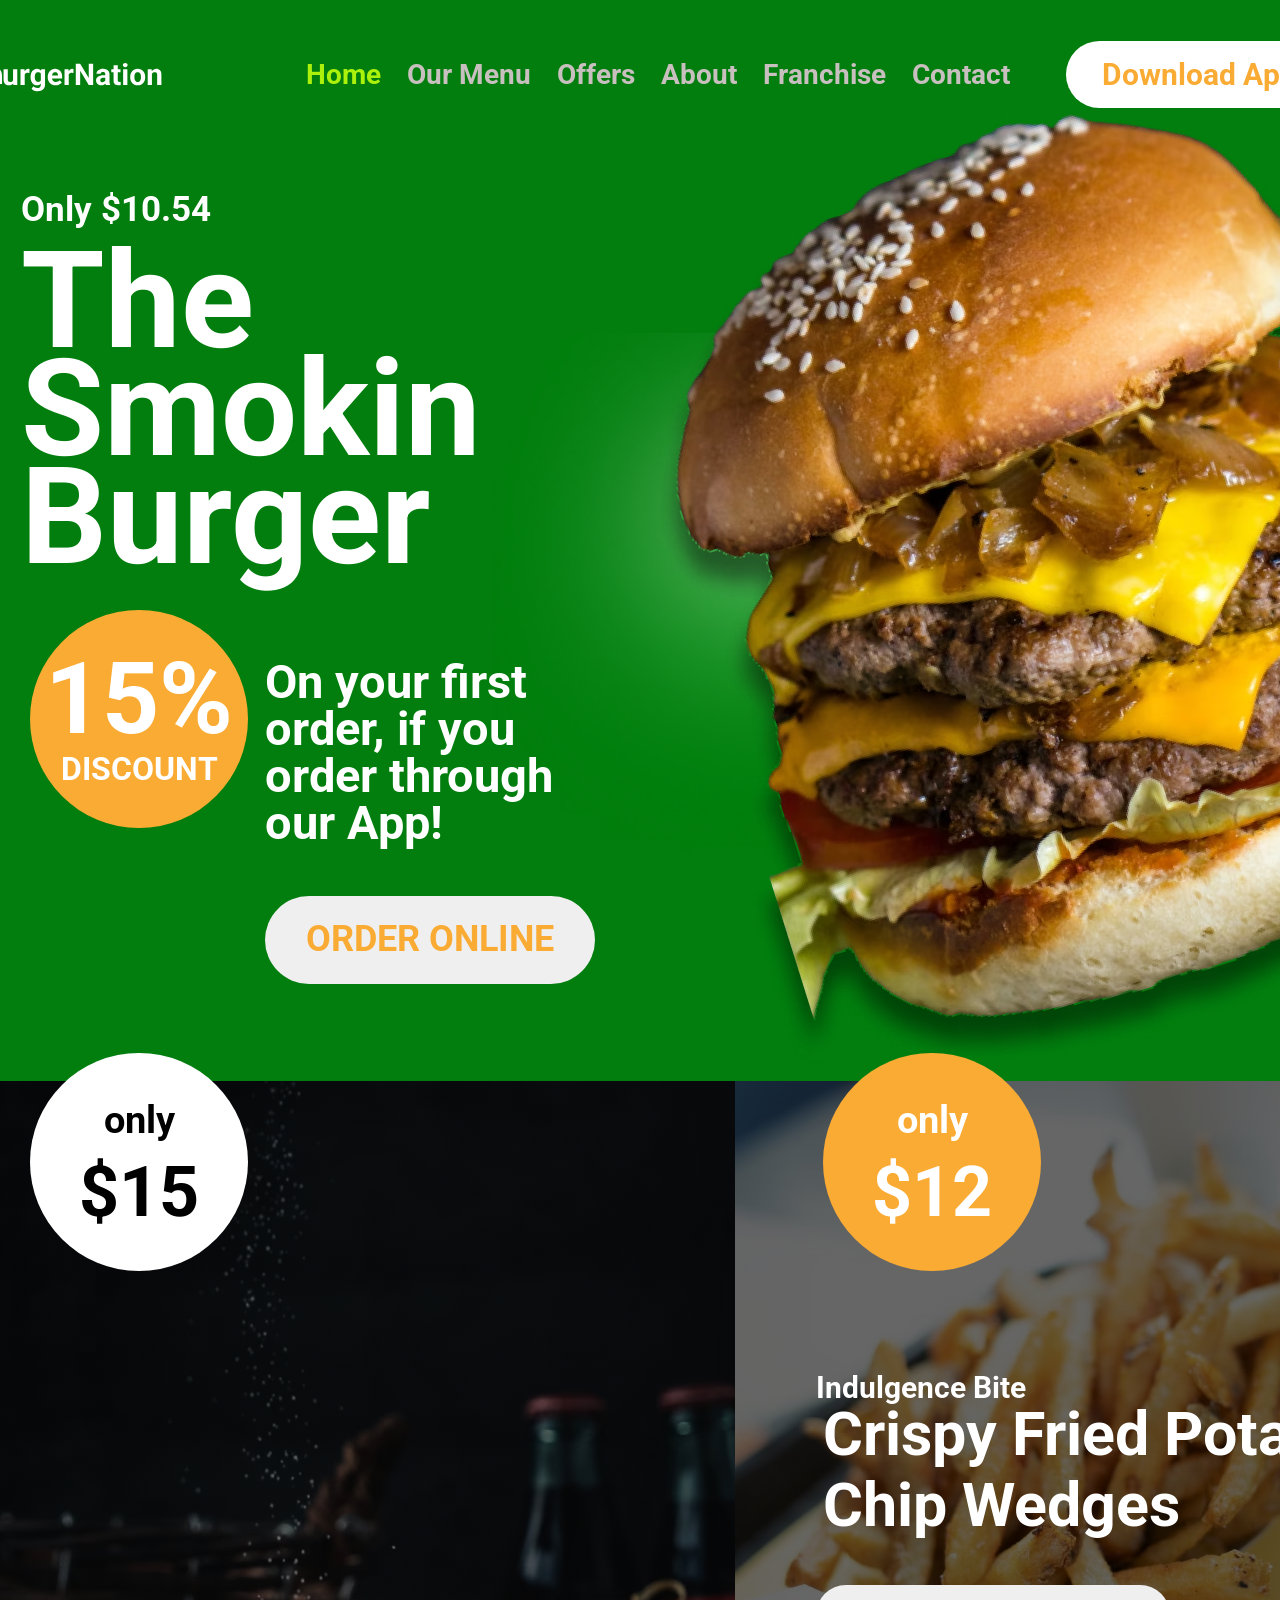
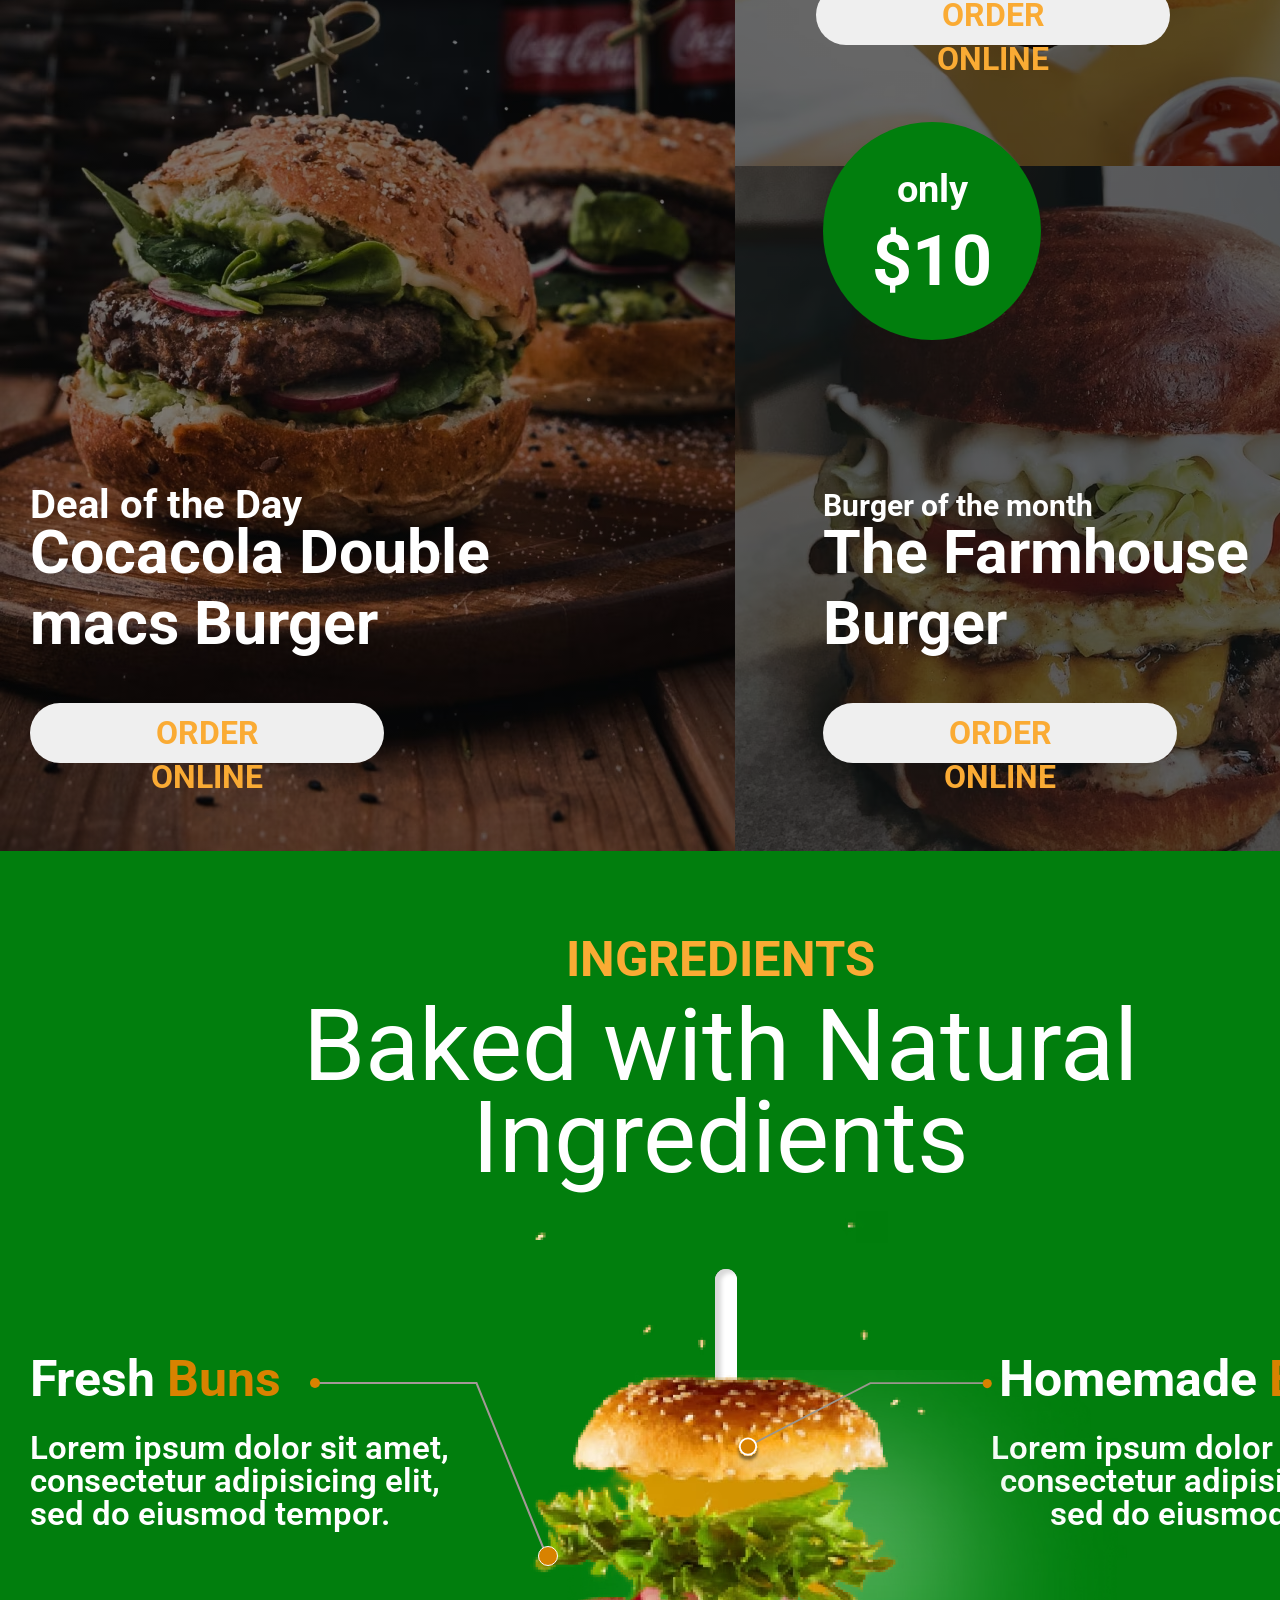
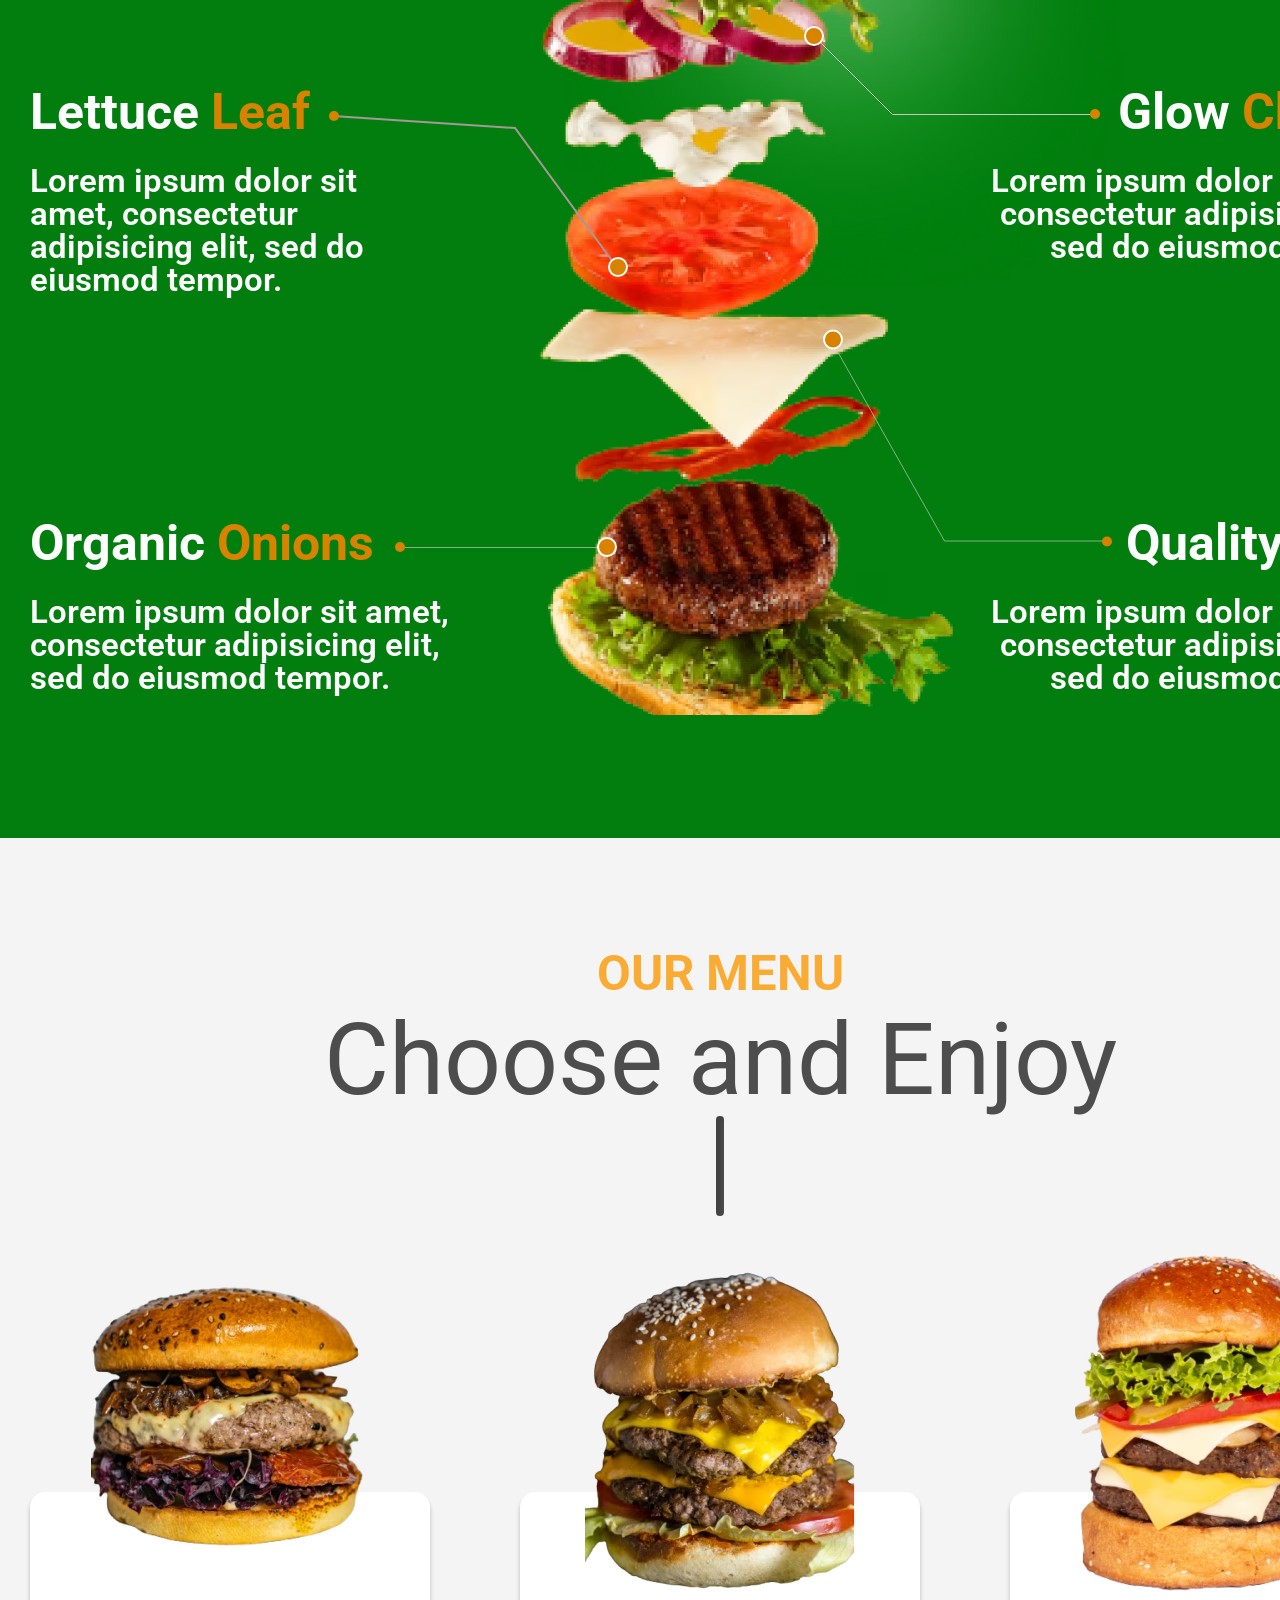
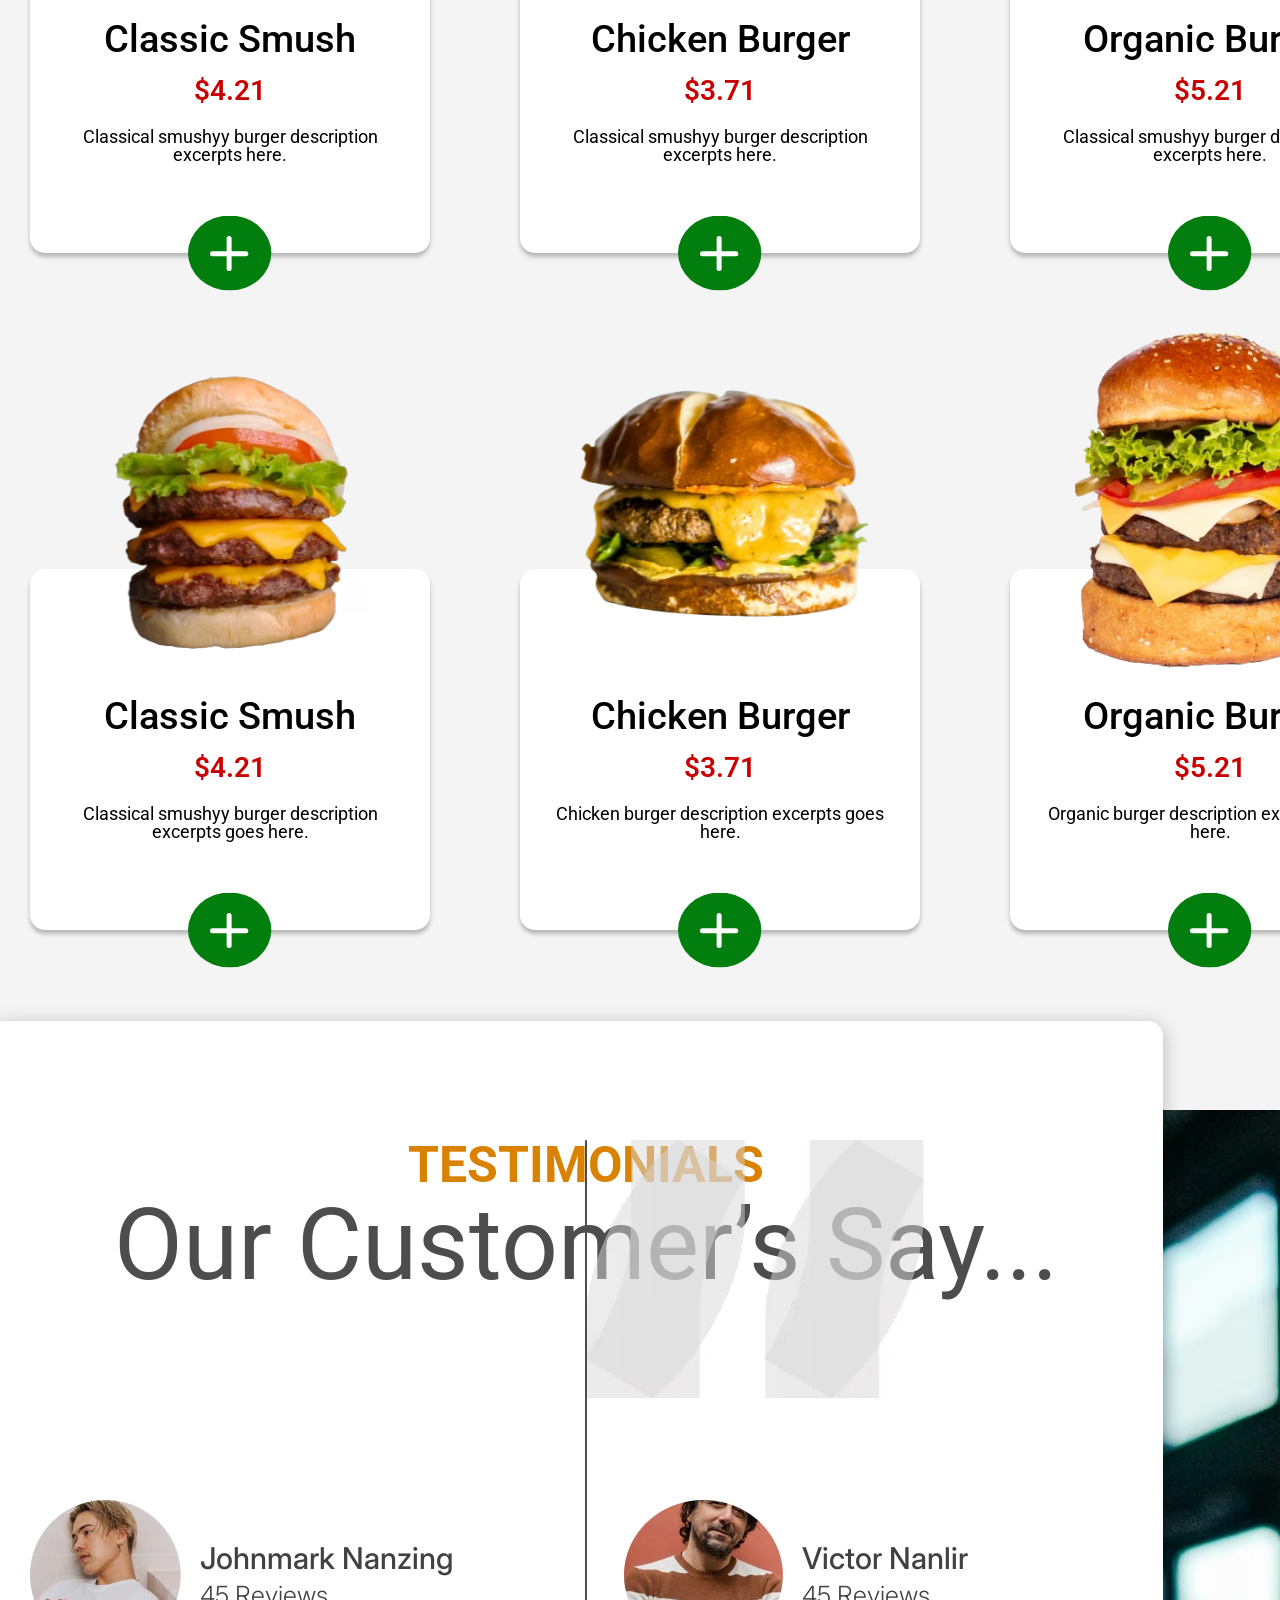
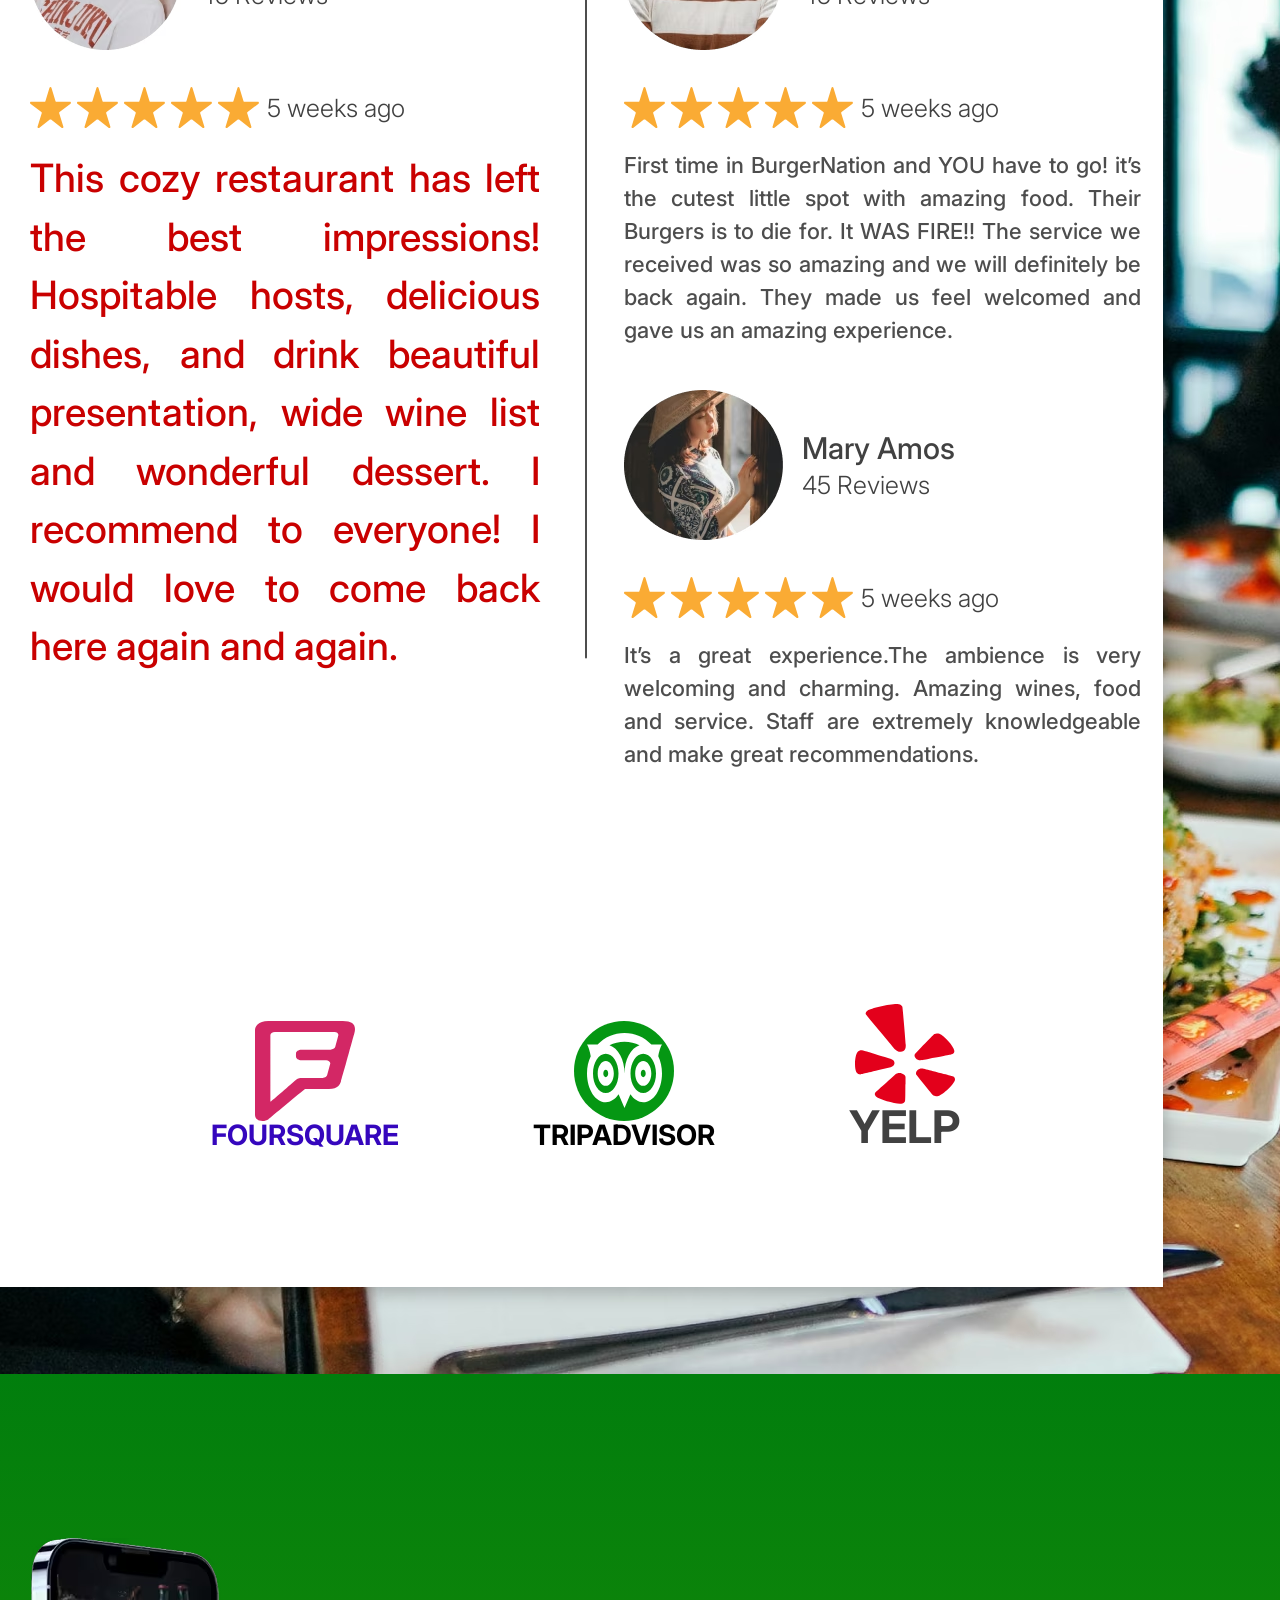
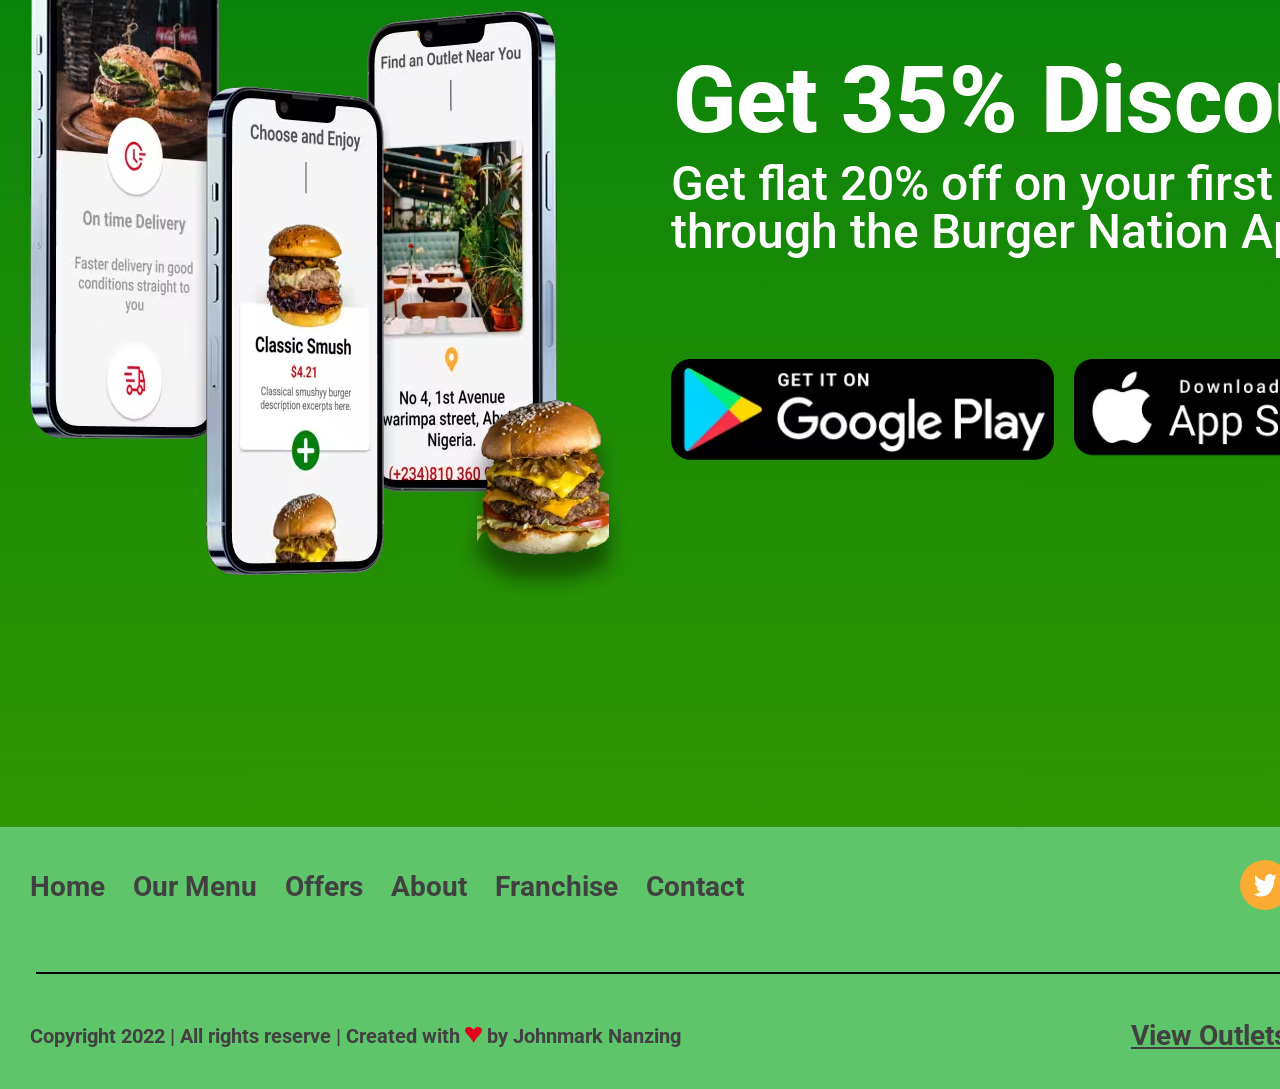
==== commit 2da99551: "styling TESTIMO" ====
--- a/index.html
+++ b/index.html
@@ -412,7 +412,7 @@
                 alt="testimo2_img"
               />
             </picture>
-            <img src="./images/svg/test_line.svg" alt="" class="testimo_line">
+            <img src="./images/svg/test_line.svg" alt="" class="testimo_line" />
             <p class="testimo_pretitle">TESTIMONIALS</p>
             <h2 class="testimo_title">Our Customer’s Say...</h2>
             <div class="testimo_list">
@@ -626,6 +626,28 @@
                 </li>
               </ul>
             </div>
+            <ul class="company_list">
+              <li class="company_item">
+                <img
+                  src="./images/svg/foursquare.svg"
+                  alt=""
+                  class="company_icon"
+                />
+                <p class="company_name">FOURSQUARE</p>
+              </li>
+              <li class="company_item">
+                <img
+                  src="./images/svg/tripadvisor.svg"
+                  alt=""
+                  class="company_icon"
+                />
+                <p class="company_name">TRIPADVISOR</p>
+              </li>
+              <li class="company_item">
+                <img src="./images/svg/yelp.svg" alt="" class="company_icon" />
+                <p class="company_name">YELP</p>
+              </li>
+            </ul>
           </div>
         </div>
       </section>
--- a/css/index.css
+++ b/css/index.css
@@ -1,12 +1,8 @@
-
-@import 'style.css';
+@import "style.css";
 
 /* =====HEADER===== */
 .header .container {
- 
   padding-bottom: 0px;
-
- 
 }
 
 /* =====HERO===== */
@@ -568,7 +564,9 @@
   margin-bottom: 10px;
 }
 
-.dell_line{margin-bottom: 50px;}
+.dell_line {
+  margin-bottom: 50px;
+}
 
 .burger_menu_list {
   display: flex;
@@ -583,20 +581,18 @@
 
   width: 400px;
   /* height: 639px; */
-padding-top: 226px;
+  padding-top: 226px;
 }
 
 .burger_img {
   position: absolute;
   bottom: 255px;
-  left:50%;
-  transform:translateX(-50%) ;
-}
-
-.burger_item:nth-child(4) .burger_img{
-  transform:translateX(-40%) ;
-
-
+  left: 50%;
+  transform: translateX(-50%);
+}
+
+.burger_item:nth-child(4) .burger_img {
+  transform: translateX(-40%);
 }
 
 .burger_item_info {
@@ -605,7 +601,7 @@
   align-items: center;
 
   padding-top: 128px;
-padding-bottom: 89px;
+  padding-bottom: 89px;
 
   border-radius: 15px;
   width: 400px;
@@ -645,16 +641,221 @@
 
 .burger_item_btn {
   position: absolute;
-bottom: 0;
-left: 50%;
-transform: translate(-50%,50%);
-
-background-color: transparent;
+  bottom: 0;
+  left: 50%;
+  transform: translate(-50%, 50%);
+
+  background-color: transparent;
 }
 
 .burger_item_btn_plus {
 }
 
+/* =====TESTIMO===== */
+
+.testimo .container {
+  width: 1440px;
+  height: 1864px;
+  background-image: image-set(
+    url("../images/img/testimo_bg.avif") type("image/avif"),
+    url("../images/img/testimo_bg.webp") type("image/webp"),
+    url("../images/img/testimo_bg.png") type("image/.png")
+  );
+
+  position: relative;
+}
+
+.wrap {
+  position: absolute;
+  left: 0;
+  bottom: 87px;
+
+  display: flex;
+  flex-direction: column;
+  align-items: center;
+
+  border-radius: 0 15px 0 0;
+  width: 1163px;
+  height: 1866px;
+
+  box-shadow: 0 4px 20px 0 rgba(0, 0, 0, 0.25);
+  background: #fff;
+
+  box-sizing: border-box;
+  padding: 119px 22px 124px 30px;
+}
+
+.testimo1_img {
+  position: absolute;
+}
+
+.testimo2_img {
+  position: absolute;
+}
+
+.testimo_line {
+  position: absolute;
+}
+
+.testimo_pretitle {
+  font-family: var(--font-family);
+  font-weight: 700;
+  font-size: 50px;
+  color: #d88200;
+
+  margin-bottom: 5px;
+}
+
+.testimo_title {
+  font-family: var(--font-family);
+  font-weight: 400;
+  font-size: 100px;
+  color: #4d4d4d;
+
+  margin-bottom: 205px;
+}
+
+.testimo_list {
+  display: flex;
+  gap: 84px;
+
+  margin-bottom: 233px;
+}
+
+.test1 {
+  .test_text {
+    font-family: var(--second-family);
+    font-weight: 500;
+    font-size: 39px;
+    text-align: justify;
+    color: #c90000;
+
+    width: 510px;
+  }
+}
+
+.user {
+  display: flex;
+  gap: 19px;
+  align-items: center;
+
+  margin-bottom: 37px;
+}
+
+.user1 {
+}
+
+.user_info {
+}
+
+.user_name {
+  font-family: var(--second-family);
+  font-weight: 500;
+  font-size: 30px;
+  color: #414141;
+
+  margin-bottom: 10px;
+}
+
+.user_reviews {
+  font-family: var(--second-family);
+  font-weight: 300;
+  font-size: 25px;
+  color: #414141;
+}
+
+.rating {
+  display: flex;
+  gap: 8px;
+  align-items: center;
+
+  margin-bottom: 20px;
+}
+
+.star_list {
+  display: flex;
+  gap: 6px;
+}
+
+.star_item {
+}
+
+.star_img {
+}
+
+.rating_text {
+  font-family: var(--second-family);
+  font-weight: 300;
+  font-size: 25px;
+  color: #414141;
+}
+
+.test_text {
+  font-family: var(--second-family);
+  font-weight: 500;
+  font-size: 22px;
+  line-height: 150%;
+  text-align: justify;
+  color: #4d4d4d;
+}
+
+.test_col_right {
+  display: flex;
+  flex-direction: column;
+  gap: 43px;
+}
+
+.test_item {
+}
+
+.user2 {
+}
+
+.user3 {
+}
+
+.company_list {
+  display: flex;
+  gap: 134px;
+  align-items: end;
+}
+
+.company_item {
+  display: flex;
+  flex-direction: column;
+  align-items: center;
+}
+
+.company_item:nth-child(2) {
+  .company_name {
+    font-family: var(--second-family);
+    font-weight: 700;
+    font-size: 28px;
+    text-align: justify;
+    color: #000;
+  }
+}
+
+.company_item:nth-child(3) {
+  .company_name {
+    font-family: var(--second-family);
+    font-weight: 700;
+    font-size: 45px;
+    text-align: justify;
+    color: #414141;
+  }
+}
+
+.company_icon {
+}
+
+.company_name {
+  font-family: var(--second-family);
+  font-weight: 700;
+  font-size: 28px;
+  text-align: justify;
+  color: #3506bd;
+}
 
 /* =====APP INFO===== */
 
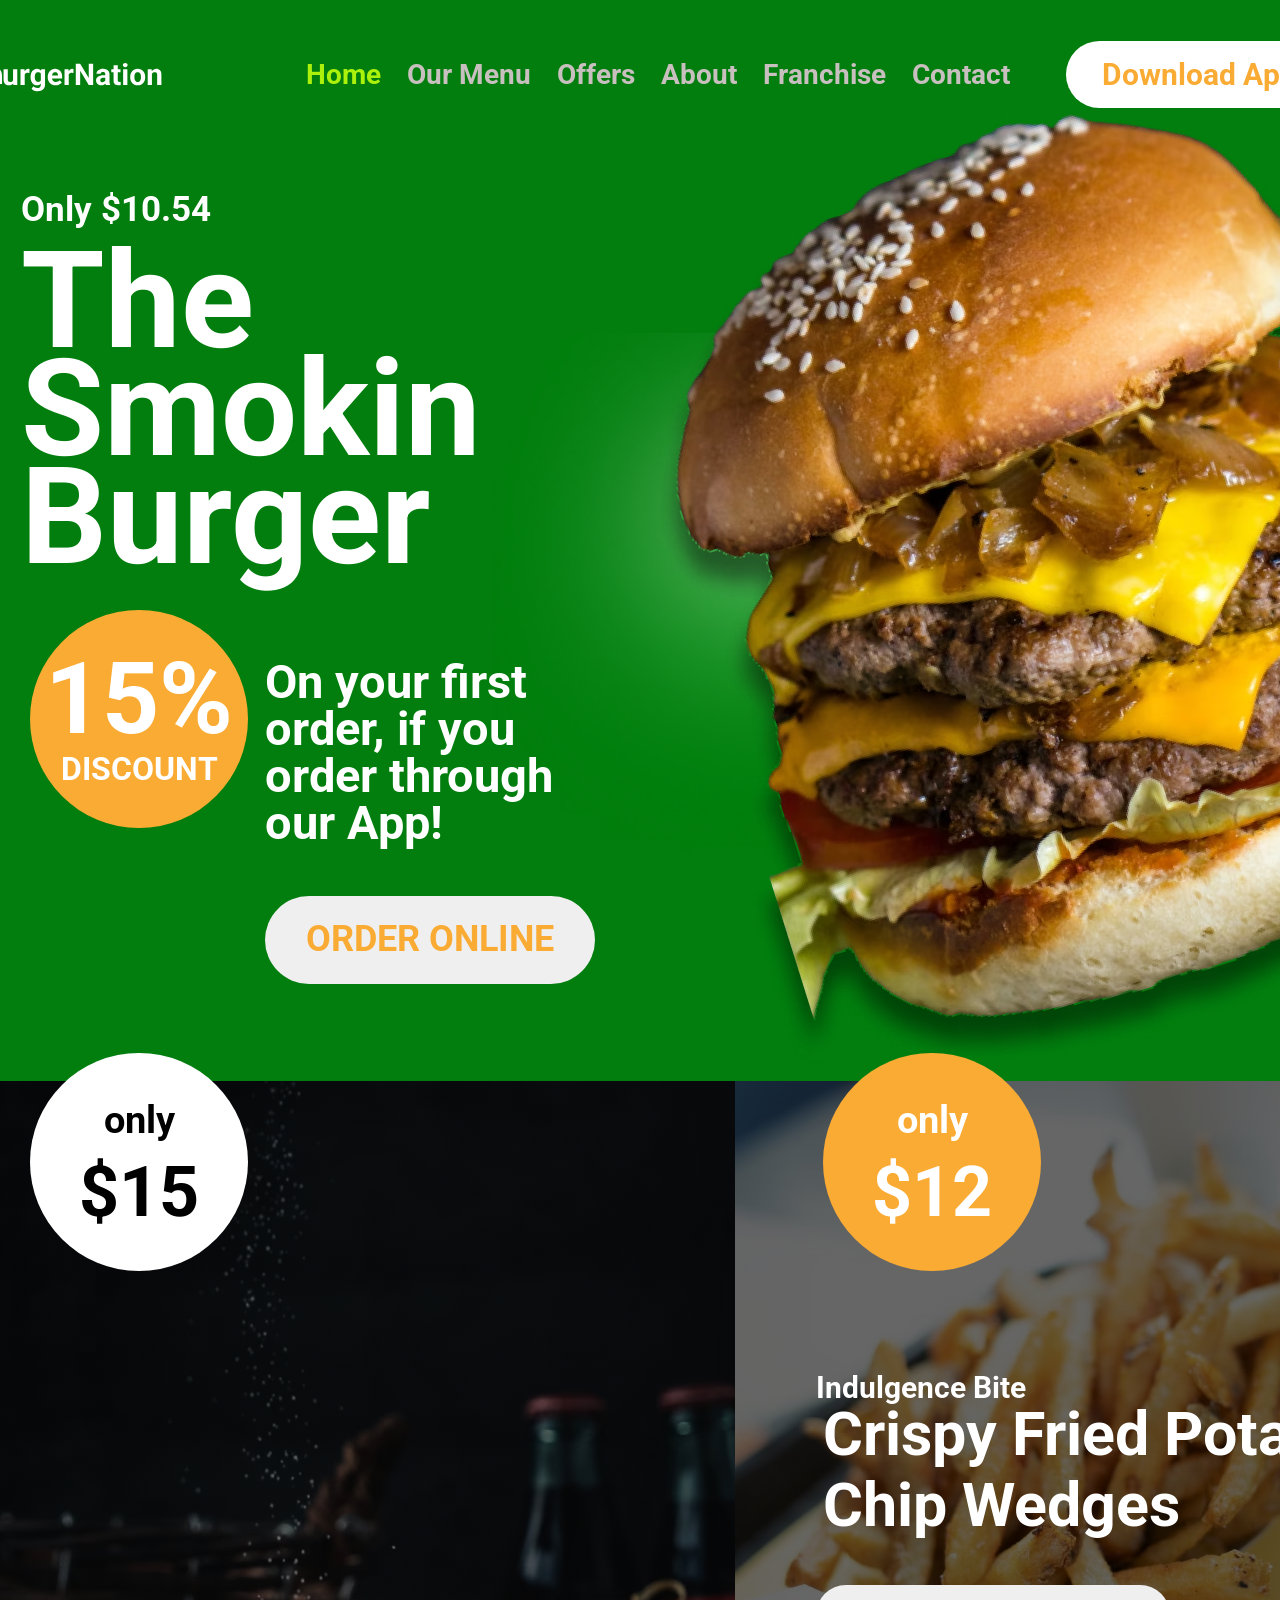
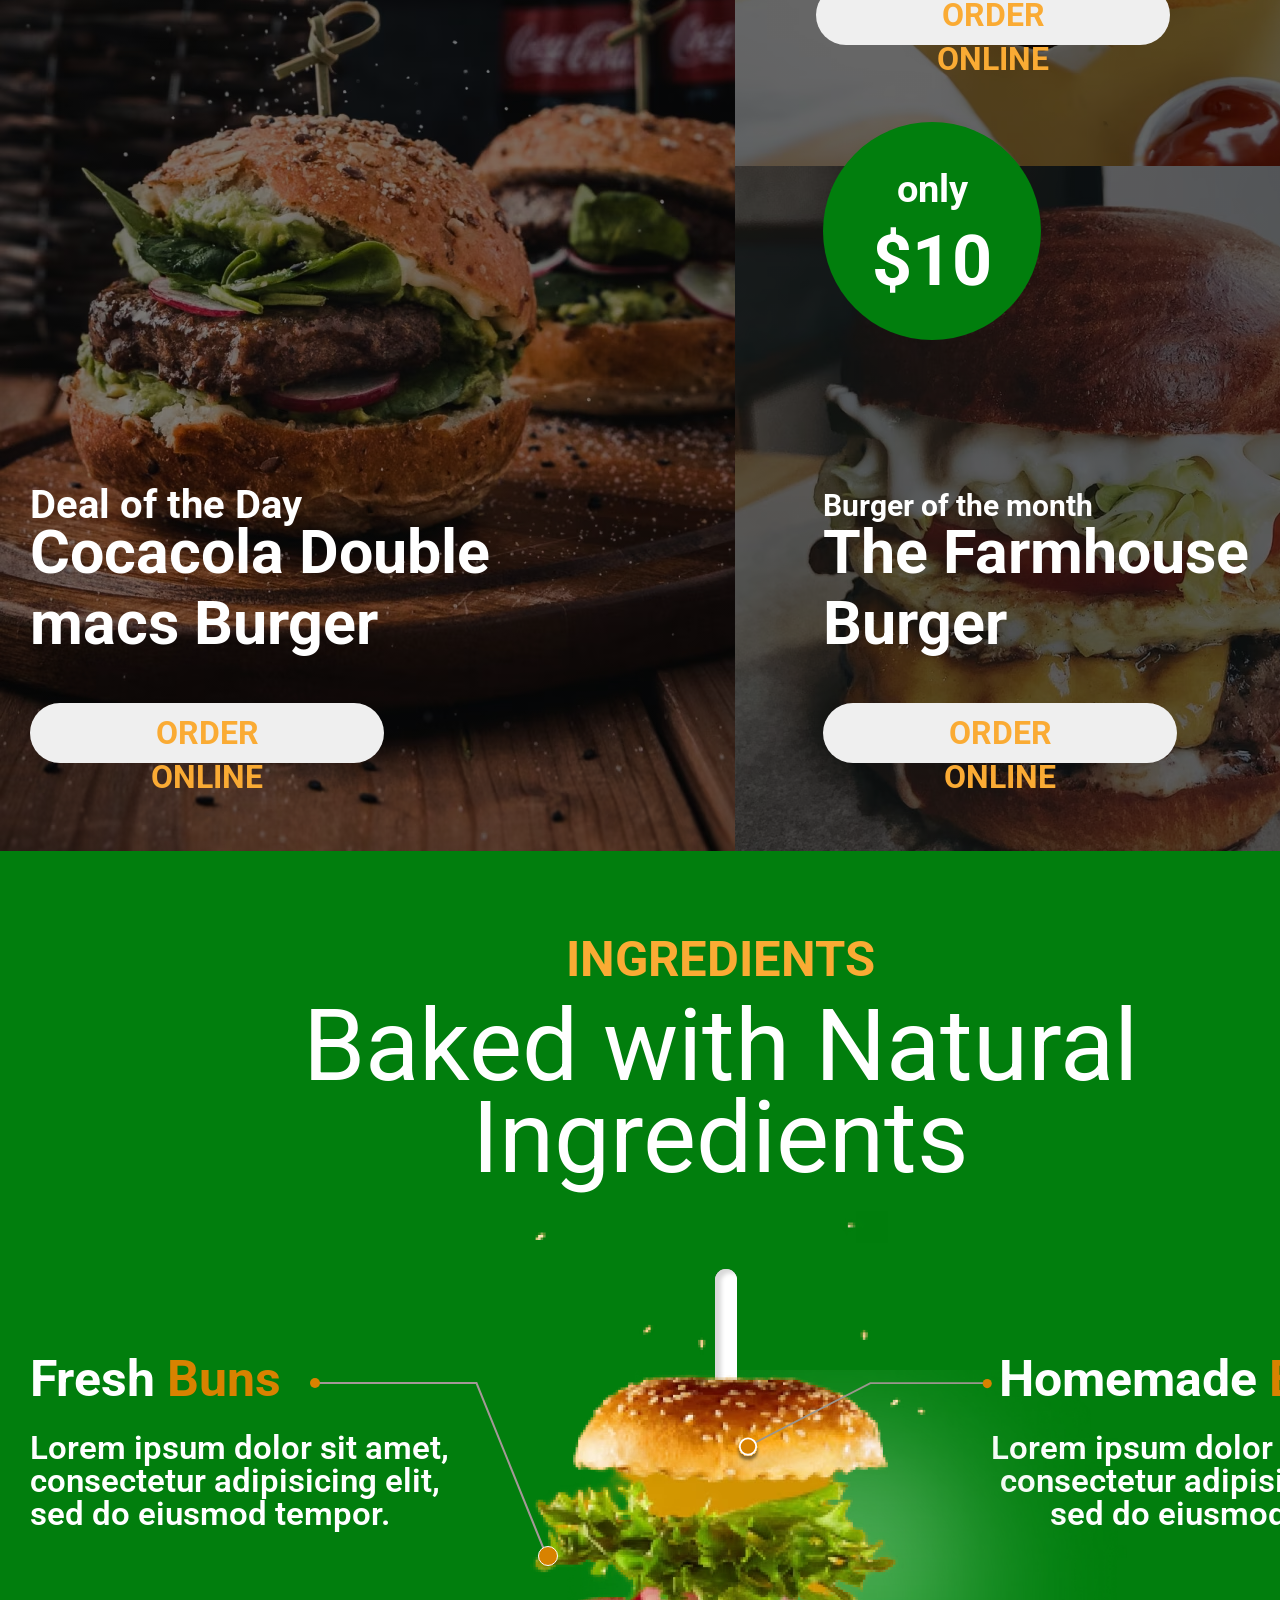
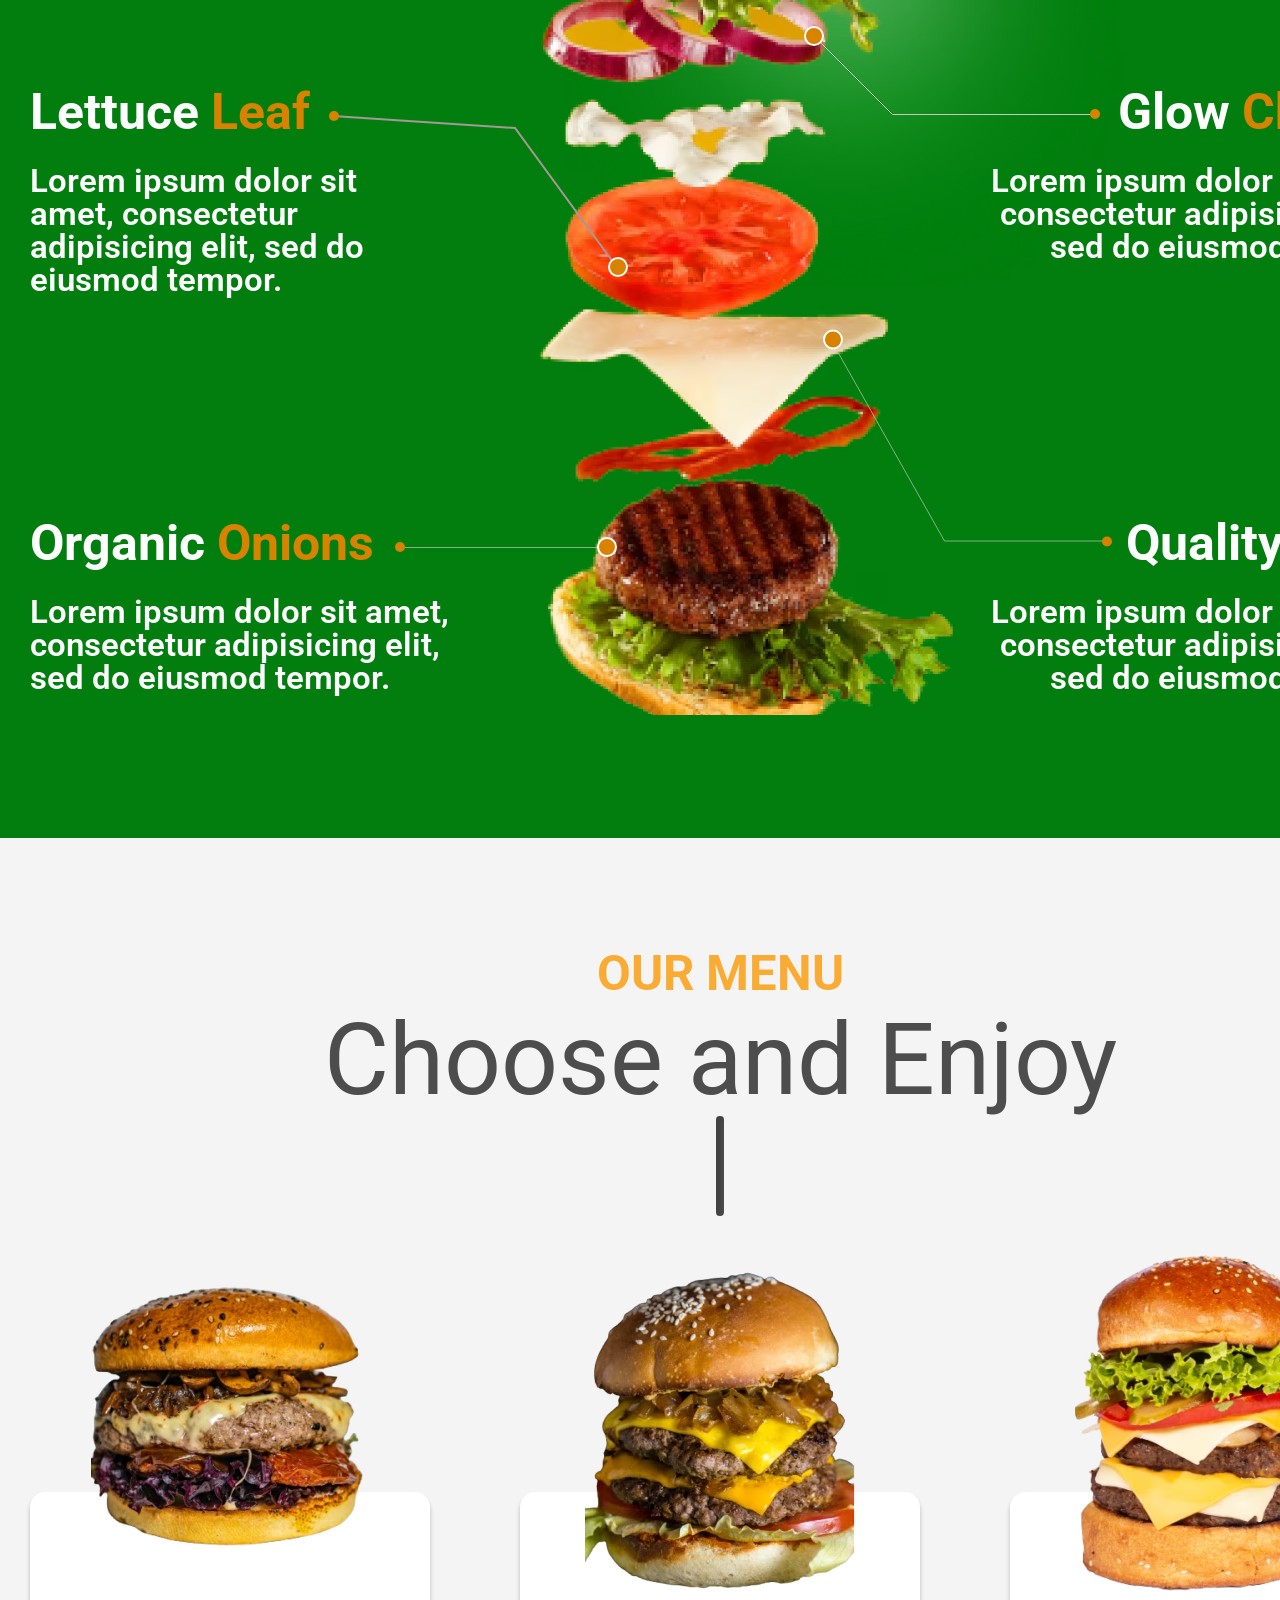
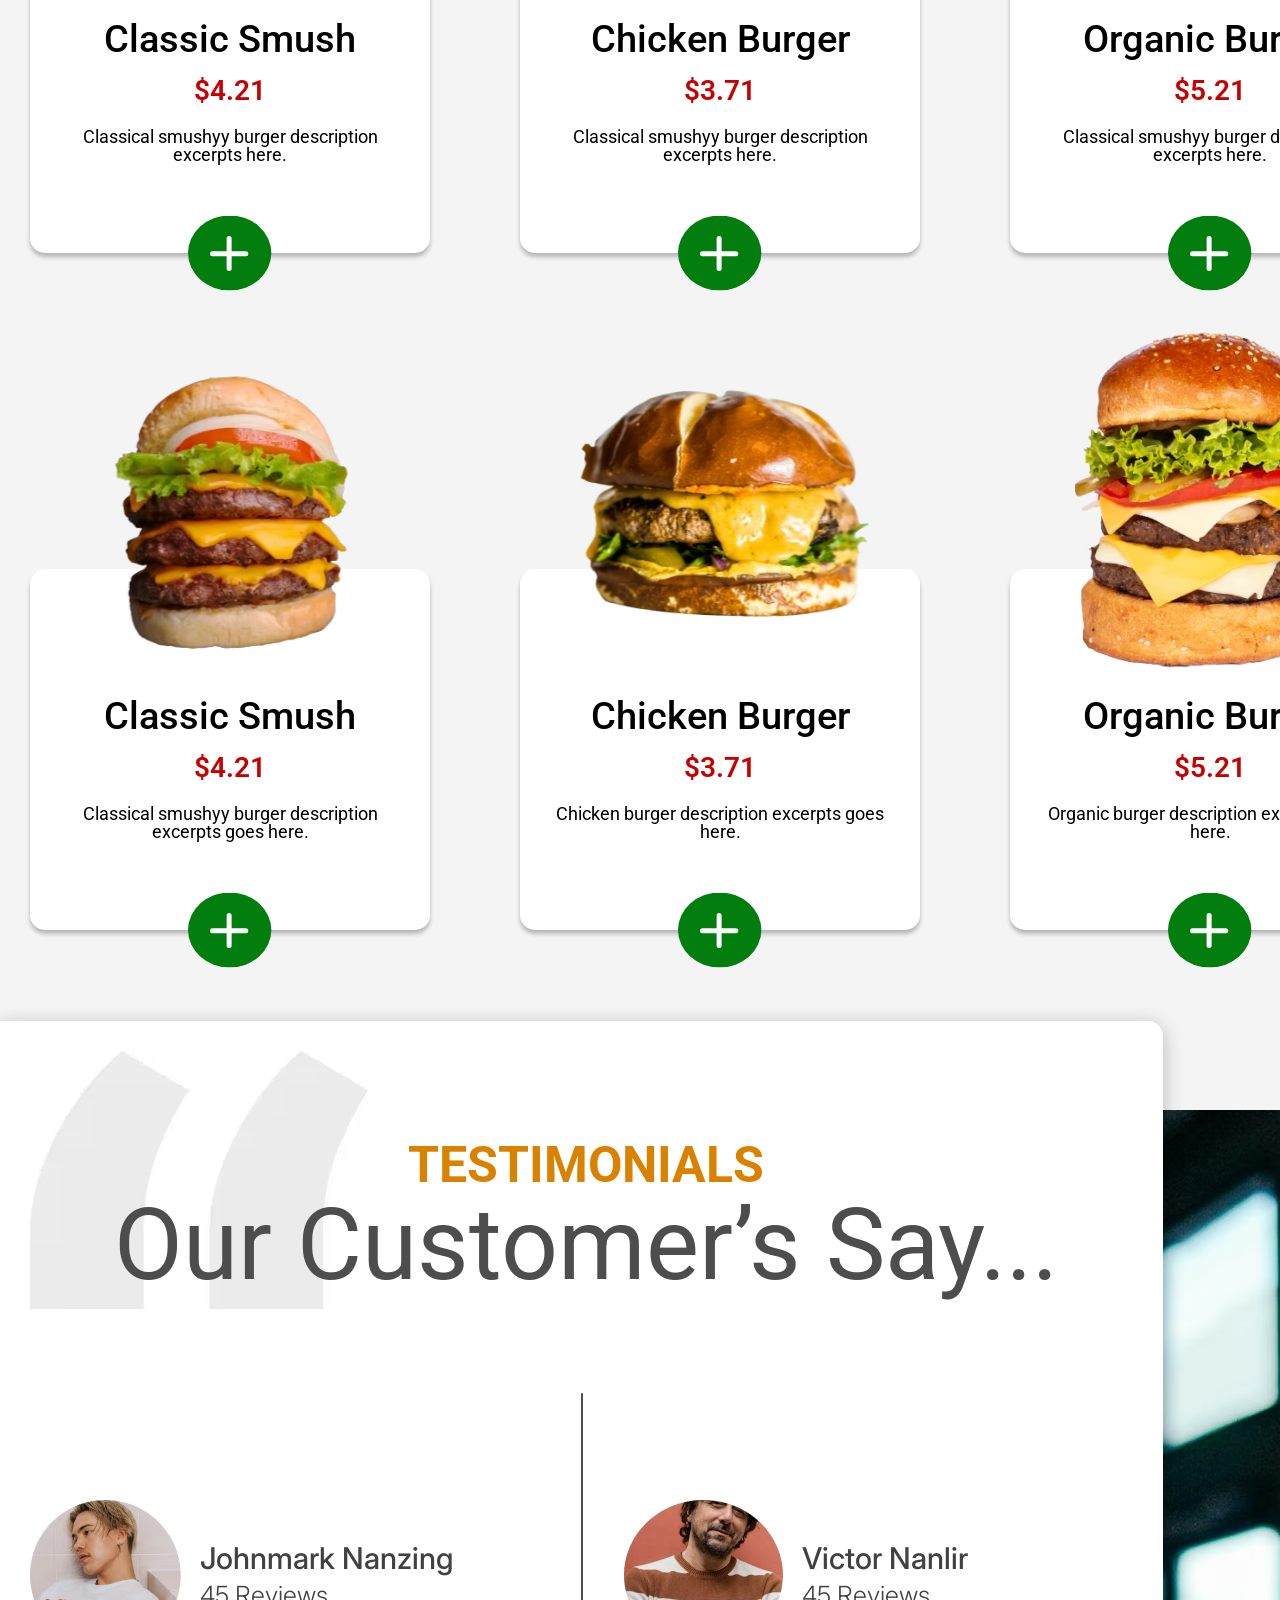
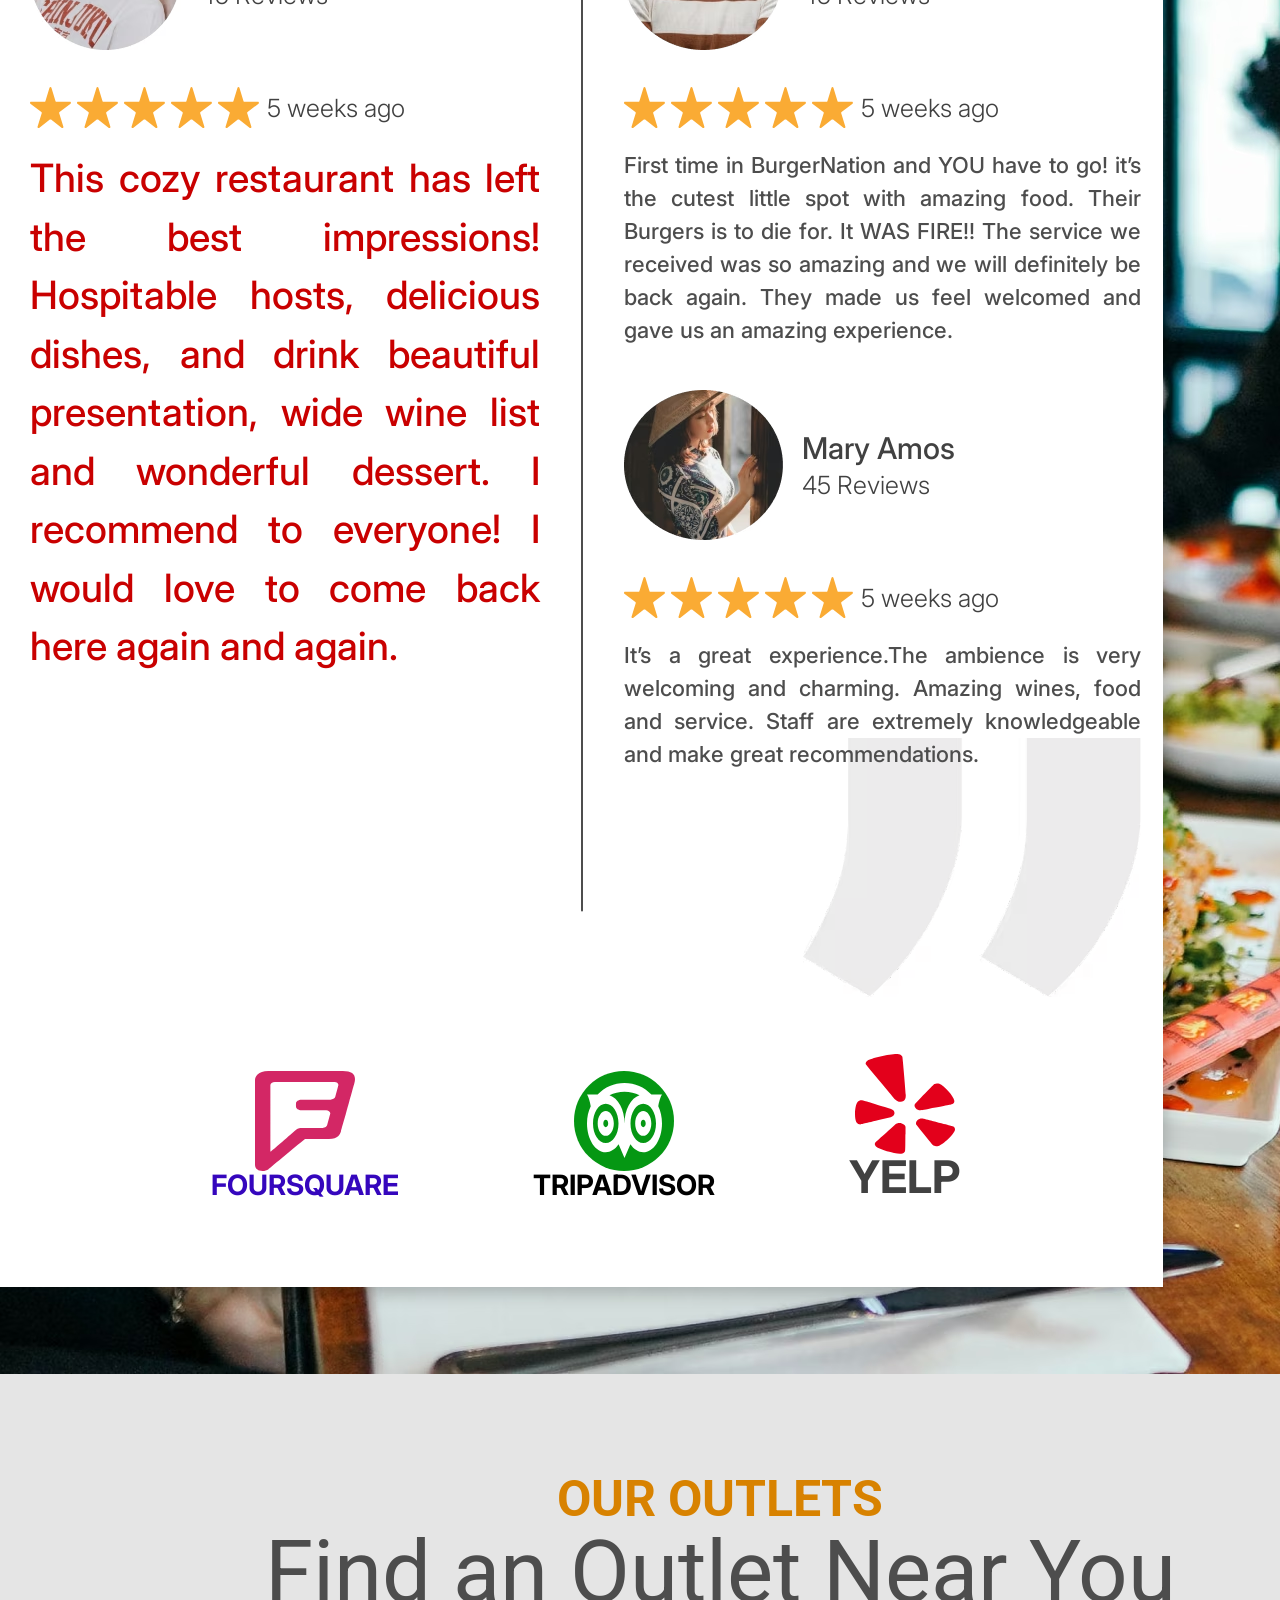
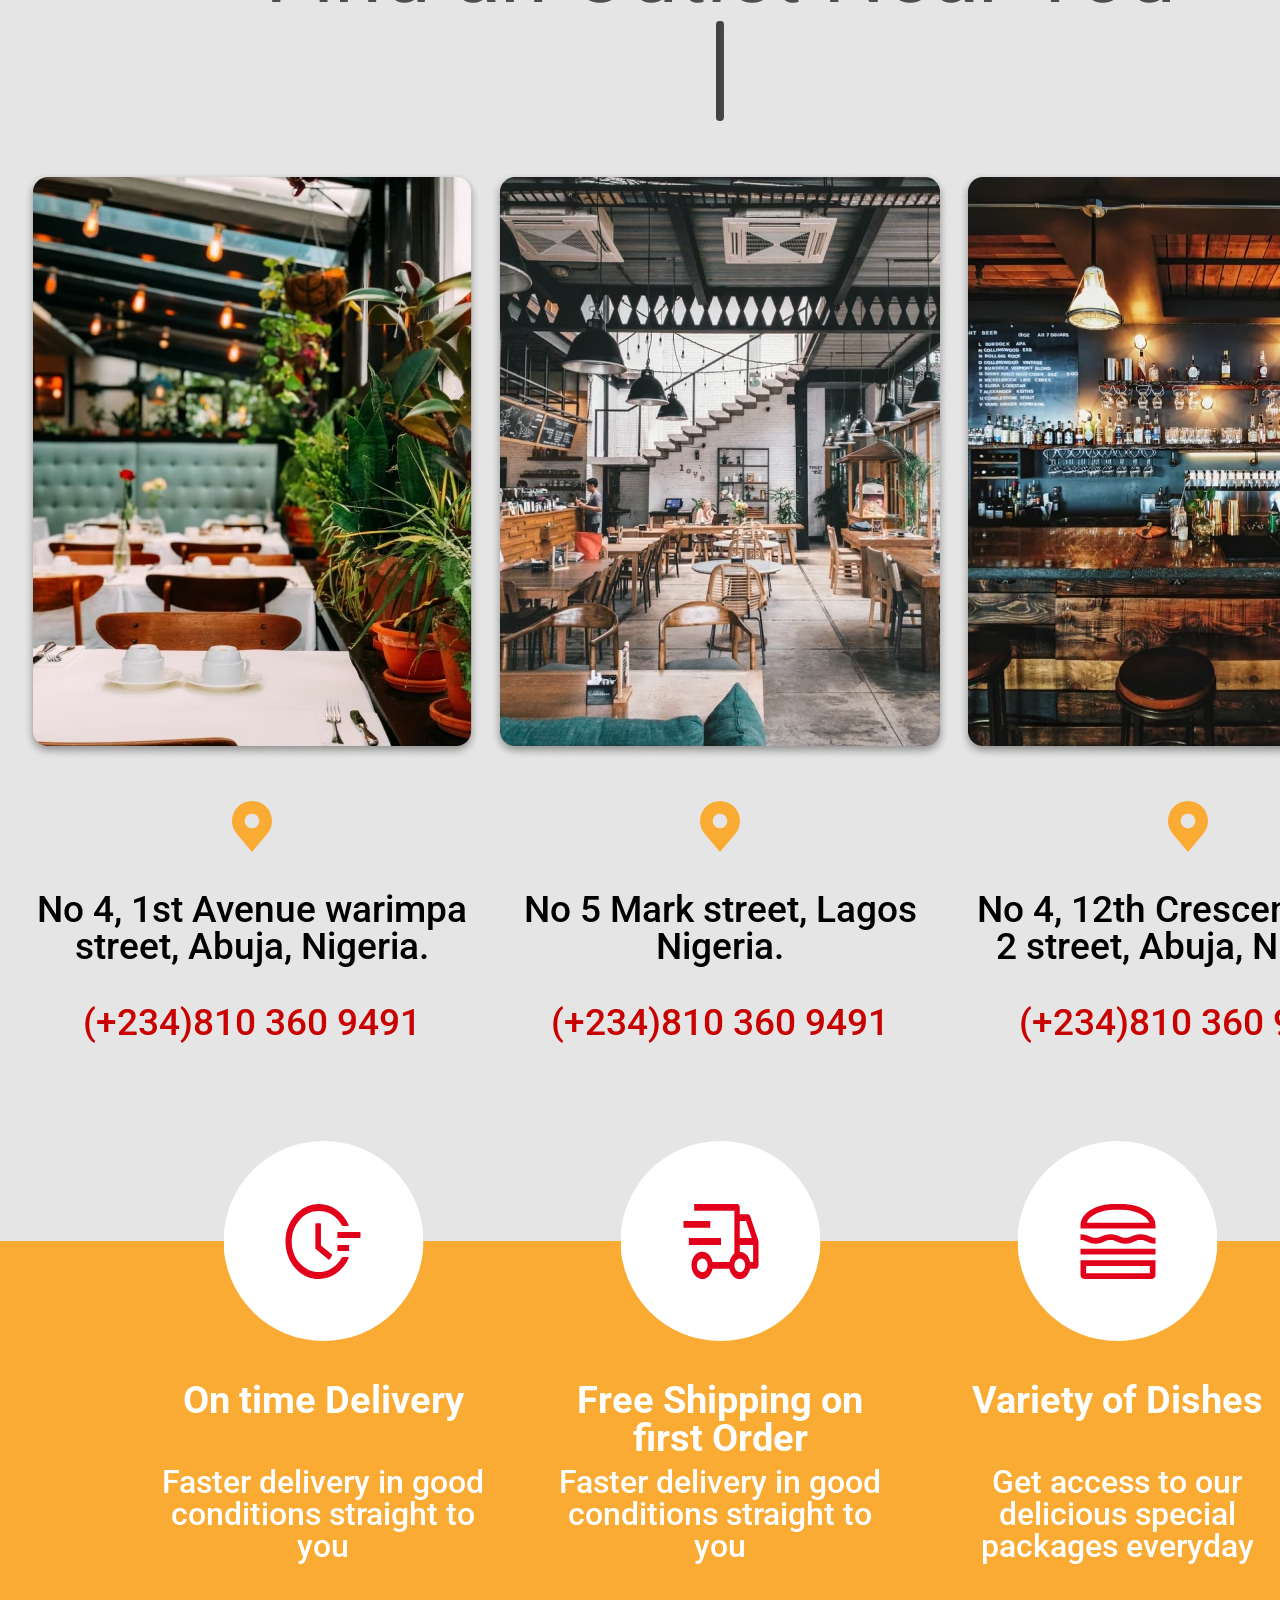
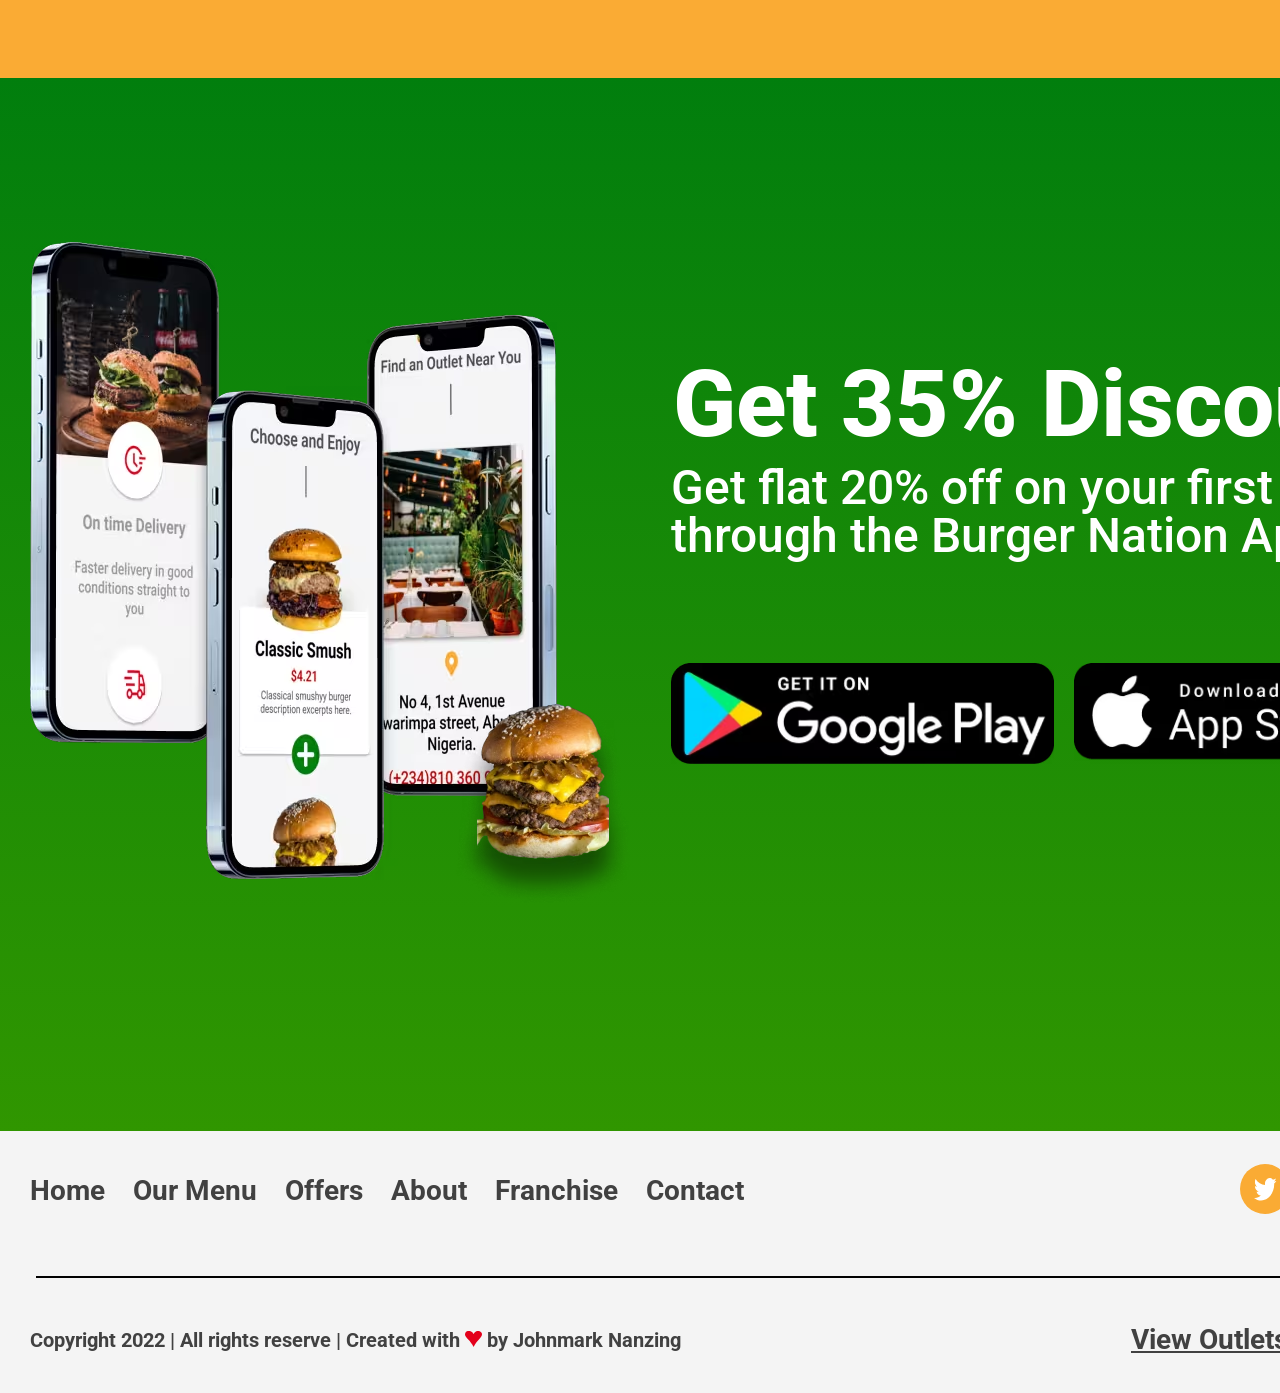
==== commit 973ec5d1: "change FOOTER" ====
--- a/index.html
+++ b/index.html
@@ -651,6 +651,116 @@
           </div>
         </div>
       </section>
+       <section class="rest">
+        <div class="container">
+          <p class="pretitle">OUR OUTLETS</p>
+          <h2 class="rest_title">Find an Outlet Near You</h2>
+          <img
+            src="./images/svg/outlets_line.svg"
+            alt=""
+            class="outlets_line_img"
+          />
+          <ul class="rest_list">
+            <li class="rest_item">
+              <picture>
+                <source srcset="./images/img/rest1.avif" type="image/avif " />
+                <source srcset="./images/img/rest1.webp" type="image/webp" />
+                <img class="rest1" src="./images/img/rest1.png" alt="rest1" />
+              </picture>
+              <img
+                src="./images/svg/geo_orange.svg"
+                alt=""
+                class="geo_outlets_icon"
+              />
+              <a href="#openModal_1" class="rest_address_link">
+                <p class="rest_address">
+                  No 4, 1st Avenue warimpa street, Abuja, Nigeria.
+                </p>
+              </a>
+              <a href="tel:2348103609491" class="rest_tell_link">
+                <p class="rest_tell">(+234)810 360 9491</p>
+              </a>
+            </li>
+            <li class="rest_item">
+              <picture>
+                <source srcset="./images/img/rest2.avif" type="image/avif " />
+                <source srcset="./images/img/rest2.webp" type="image/webp" />
+                <img class="rest2" src="./images/img/rest2.png" alt="rest2" />
+              </picture>
+              <img
+                src="./images/svg/geo_orange.svg"
+                alt=""
+                class="geo_outlets_icon"
+              />
+              <a href="#openModal_2" class="rest_address_link">
+                <p class="rest_address">No 5 Mark street, Lagos Nigeria.</p>
+              </a>
+              <a href="tel:2348103609491" class="rest_tell_link">
+                <p class="rest_tell">(+234)810 360 9491</p>
+              </a>
+            </li>
+            <li class="rest_item">
+              <picture>
+                <source srcset="./images/img/rest3.avif" type="image/avif " />
+                <source srcset="./images/img/rest3.webp" type="image/webp" />
+                <img class="rest3" src="./images/img/rest3.png" alt="rest3" />
+              </picture>
+              <img
+                src="./images/svg/geo_orange.svg"
+                alt=""
+                class="geo_outlets_icon"
+              />
+              <a href="#openModal_3" class="rest_address_link">
+                <p class="rest_address">
+                  No 4, 12th Crescent wuse 2 street, Abuja, Nigeria.
+                </p>
+              </a>
+              <a href="tel:2348103609491" class="rest_tell_link">
+                <p class="rest_tell">(+234)810 360 9491</p>
+              </a>
+            </li>
+          </ul>
+        </div>
+      </section>
+       <section class="why_me">
+        <div class="container">
+          <ul class="why_list">
+            <li class="why_item">
+              <img
+                src="./images/svg/why_time.svg"
+                alt=""
+                class="why_item_img"
+              />
+              <h3 class="why_item_title">On time Delivery</h3>
+              <p class="why_item_disc">
+                Faster delivery in good conditions straight to you
+              </p>
+            </li>
+            <li class="why_item">
+              <img
+                src="./images/svg/why_delivery.svg"
+                alt=""
+                class="why_item_img"
+              />
+              <h3 class="why_item_title">Free Shipping on first Order</h3>
+              <p class="why_item_disc">
+                Faster delivery in good conditions straight to you
+              </p>
+            </li>
+            <li class="why_item">
+              <img
+                src="./images/svg/why_dishe.svg"
+                alt=""
+                class="why_item_img"
+              />
+              <h3 class="why_item_title">Variety of Dishes</h3>
+              <p class="why_item_disc">
+                Get access to our delicious special packages everyday
+              </p>
+            </li>
+          </ul>
+        </div>
+      </section>
       <section class="APP_info">
         <div class="container">
           <picture>
--- a/css/index.css
+++ b/css/index.css
@@ -687,14 +687,21 @@
 
 .testimo1_img {
   position: absolute;
+  left: 30px;
+  top: 30px;
 }
 
 .testimo2_img {
   position: absolute;
+  right: 22px;
+  bottom: 290px;
 }
 
 .testimo_line {
   position: absolute;
+  left: 50%;
+  transform: translateX(-50%);
+  top: 372px;
 }
 
 .testimo_pretitle {
@@ -713,6 +720,9 @@
   color: #4d4d4d;
 
   margin-bottom: 205px;
+
+  position: relative;
+  z-index: 2;
 }
 
 .testimo_list {
@@ -797,12 +807,17 @@
   line-height: 150%;
   text-align: justify;
   color: #4d4d4d;
+
+  position: relative;
+  z-index: 2;
 }
 
 .test_col_right {
   display: flex;
   flex-direction: column;
   gap: 43px;
+
+  margin-bottom: 50px;
 }
 
 .test_item {
@@ -857,6 +872,267 @@
   color: #3506bd;
 }
 
+/* =====REST===== */
+
+.rest .container {
+  background-color: #e5e5e5;
+
+  padding-top: 100px;
+  padding-bottom: 200px;
+
+  display: flex;
+  flex-direction: column;
+  align-items: center;
+}
+
+.pretitle {
+  margin-bottom: 5px;
+
+  font-family: var(--font-family);
+  font-weight: 700;
+  font-size: 50px;
+  color: #d88200;
+}
+
+.rest_title {
+  font-family: var(--font-family);
+  font-weight: 400;
+  font-size: 87px;
+  color: #4d4d4d;
+
+  margin-bottom: 5px;
+}
+
+.outlets_line_img {
+  margin-bottom: 50px;
+}
+
+.rest_list {
+  display: flex;
+  gap: 30px;
+  justify-content: center;
+}
+
+.rest_item {
+  width: 438px;
+
+  display: flex;
+  flex-direction: column;
+  align-items: center;
+}
+
+.rest1,
+.rest2,
+.rest3 {
+  margin-bottom: 41px;
+}
+
+.geo_outlets_icon {
+  margin-bottom: 39px;
+}
+
+.rest_address_link {
+  margin-bottom: 39px;
+}
+
+.rest_address {
+  font-family: var(--font-family);
+  font-weight: 500;
+  font-size: 37px;
+  text-align: center;
+  color: #000;
+
+  /* margin-bottom: 39px; */
+}
+
+.rest_tell_link {
+}
+
+.rest_tell {
+  font-family: var(--font-family);
+  font-weight: 500;
+  font-size: 37px;
+  text-align: center;
+  color: #c90000;
+}
+
+/* -------MODAL WINDOW------ */
+
+/* стилизация содержимого страницы */
+/* body {
+    font-family: -apple-system,system-ui,BlinkMacSystemFont,"Segoe UI",Roboto,"Helvetica Neue",Arial,sans-serif;
+    font-size: 16px;
+    font-weight: 400;
+    line-height: 1.5;
+    color: #292b2c;
+    background-color: #fff;
+}  */
+
+/* свойства модального окна по умолчанию */
+.modal {
+  position: fixed; /* фиксированное положение */
+  top: 0;
+  right: 0;
+  bottom: 0;
+  left: 0;
+  background: rgba(0, 0, 0, 0.7); /* цвет фона */
+  z-index: 1050;
+  opacity: 0; /* по умолчанию модальное окно прозрачно */
+  -webkit-transition: opacity 200ms ease-in;
+  -moz-transition: opacity 200ms ease-in;
+  transition: opacity 200ms ease-in; /* анимация перехода */
+  pointer-events: none; /* элемент невидим для событий мыши */
+  margin: 0;
+  padding: 0;
+}
+/* при отображении модального окно */
+.modal:target {
+  opacity: 1; /* делаем окно видимым */
+  pointer-events: auto; /* элемент видим для событий мыши */
+  overflow-y: auto; /* добавляем прокрутку по y, когда элемент не помещается на страницу */
+}
+/* ширина модального окна и его отступы от экрана */
+.modal-dialog {
+  position: relative;
+  max-width: 630px;
+  margin: 30px auto; /* для отображения модального окна по центру */
+}
+
+
+/* свойства для блока, содержащего контент модального окна */
+.modal-content {
+  position: relative;
+  display: -webkit-box;
+  display: -webkit-flex;
+  display: -ms-flexbox;
+  display: flex;
+  -webkit-box-orient: vertical;
+  -webkit-box-direction: normal;
+  -webkit-flex-direction: column;
+  -ms-flex-direction: column;
+  flex-direction: column;
+  background-color: #d2d4d2;
+  -webkit-background-clip: padding-box;
+  background-clip: padding-box;
+  border: 1px solid rgba(0, 0, 0, 0.2);
+  border-radius: 0.3rem;
+  outline: 0;
+}
+
+/* свойства для заголовка модального окна */
+.modal-header {
+  display: -webkit-box;
+  display: -webkit-flex;
+  display: -ms-flexbox;
+  display: flex;
+  -webkit-box-align: center;
+  -webkit-align-items: center;
+  -ms-flex-align: center;
+  align-items: center;
+  -webkit-box-pack: justify;
+  -webkit-justify-content: space-between;
+  -ms-flex-pack: justify;
+  justify-content: space-between;
+  padding: 15px;
+  border-bottom: 1px solid #7a7a7a;
+}
+.modal-title {
+  font-family: var(--font-family);
+  margin-top: 0;
+  margin-bottom: 0;
+  line-height: 1.5;
+  font-size: 1.25rem;
+  font-weight: 600;
+  letter-spacing: 0.1rem;
+  color: #181818;
+}
+/* свойства для кнопки "Закрыть" */
+.close {
+  float: right;
+  font-family: var(--font-family);
+  font-size: 24px;
+  font-weight: 700;
+  line-height: 1;
+  color: #000;
+  text-shadow: 0 1px 0 #fff;
+  opacity: 0.5;
+  text-decoration: none;
+}
+/* свойства для кнопки "Закрыть" при нахождении её в фокусе или наведении */
+.close:focus,
+.close:hover,
+.modal-title:focus,
+.modal-title:hover {
+  color: #000;
+  text-decoration: none;
+  cursor: pointer;
+  opacity: 0.75;
+}
+/* свойства для блока, содержащего основное содержимое окна */
+.modal-body {
+  position: relative;
+  -webkit-box-flex: 1;
+  -webkit-flex: 1 1 auto;
+  -ms-flex: 1 1 auto;
+  flex: 1 1 auto;
+  padding: 15px;
+  overflow: auto;
+}
+
+
+/* =====WHY ME===== */
+
+.why_me .container {
+  background: #faab34;
+
+  height: 437px;
+
+  position: relative;
+}
+
+.why_list {
+  position: absolute;
+  top: -100px;
+  left: 50%;
+  transform: translateX(-50%);
+
+  display: flex;
+  justify-content: center;
+  gap: 44px;
+}
+
+.why_item {
+  display: flex;
+  flex-direction: column;
+  align-items: center;
+
+  width: 353px;
+}
+
+.why_item_img {
+  margin-bottom: 40px;
+}
+
+.why_item_title {
+  font-family: var(--font-family);
+  font-weight: 700;
+  font-size: 38px;
+  text-align: center;
+  color: #fff;
+
+  height: 85px;
+}
+
+.why_item_disc {
+  font-family: var(--font-family);
+  font-weight: 500;
+  font-size: 32px;
+  text-align: center;
+  color: #fff;
+}
+
+
+
 /* =====APP INFO===== */
 
 .APP_info .container {
@@ -919,79 +1195,4 @@
   height: 101px;
 }
 
-/* =====FOOTER===== */
-
-.footer .container {
-  padding-top: 33px;
-  padding-bottom: 39px;
-}
-
-.footer_wrap1,
-.footer_wrap2 {
-  margin-left: 30px;
-  margin-right: 30px;
-
-  display: flex;
-  align-items: center;
-  justify-content: space-between;
-}
-
-.footer_nav {
-}
-
-.footer_nav_list {
-  display: flex;
-  gap: 28px;
-}
-
-.footer_nav_item {
-}
-
-.footer_nav_item_link {
-  font-family: var(--font-family);
-  font-weight: 700;
-  font-size: 28px;
-  color: #414141;
-}
-
-.social {
-  display: flex;
-  gap: 10px;
-}
-
-.social_item {
-}
-
-.social_item_link {
-}
-
-.footer_line {
-  width: 1367px;
-  height: 0;
-  border: 1px solid #000;
-
-  margin-right: auto;
-  margin-left: auto;
-  margin-top: 59px;
-  margin-bottom: 48px;
-}
-
-.footer_wrap2 {
-}
-
-.footer_copyright {
-  font-family: var(--font-family);
-  font-weight: 700;
-  font-size: 20px;
-  color: #414141;
-}
-
-.footer_view {
-  p {
-    font-family: var(--font-family);
-    font-weight: 700;
-    font-size: 28px;
-    color: #414141;
-    text-decoration: underline;
-  }
-}
+
